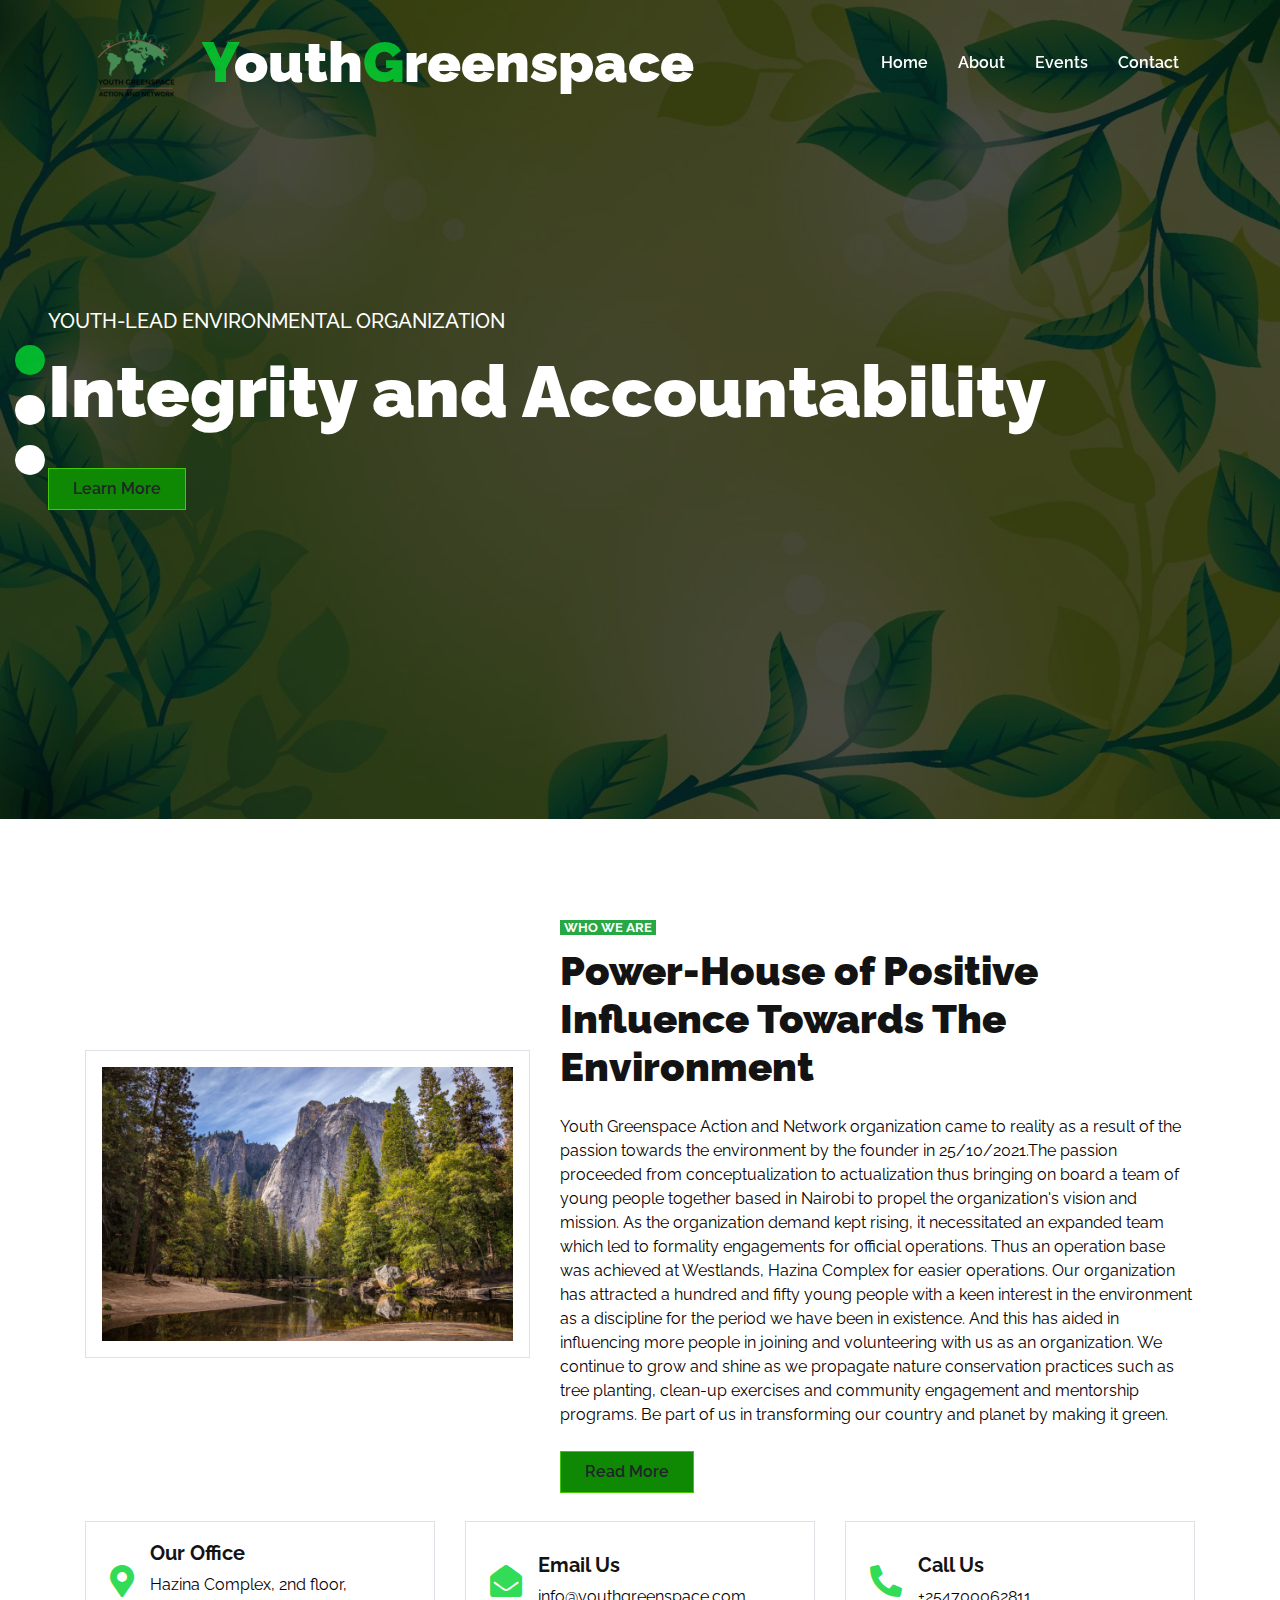
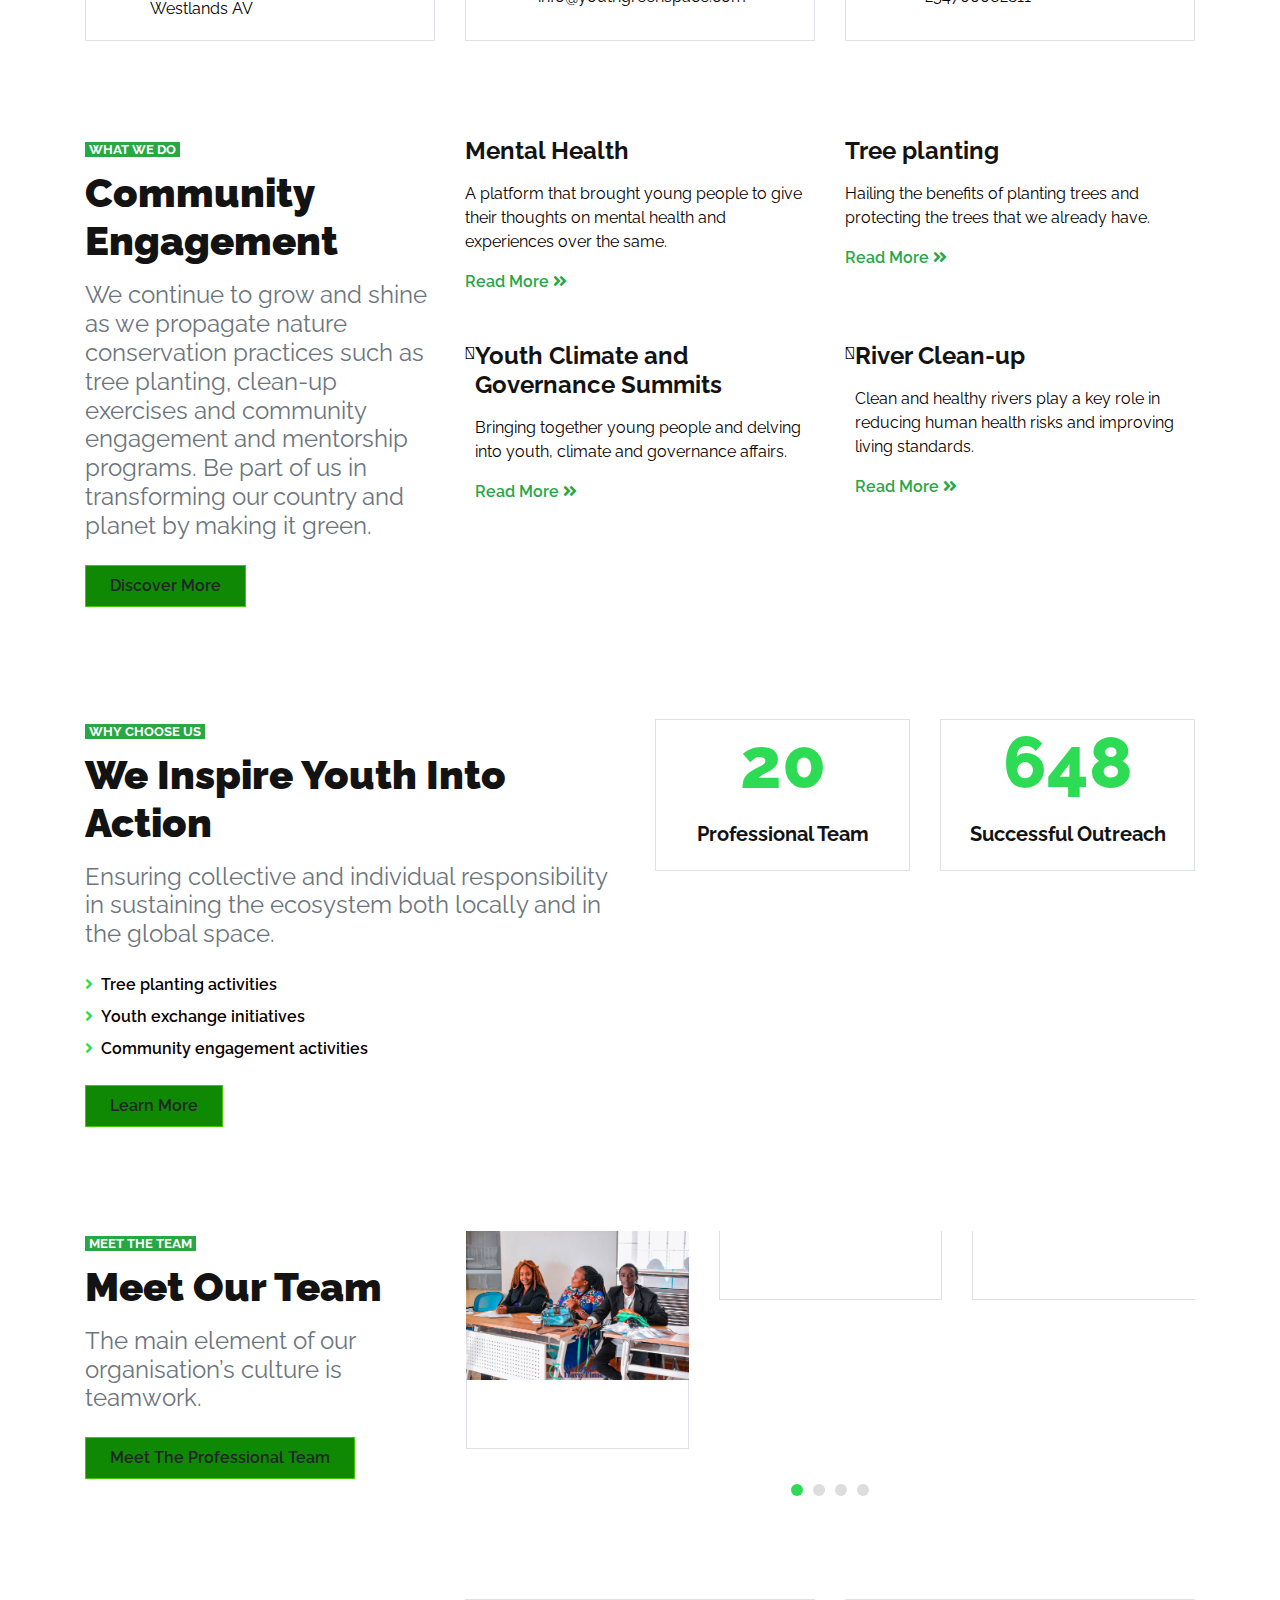
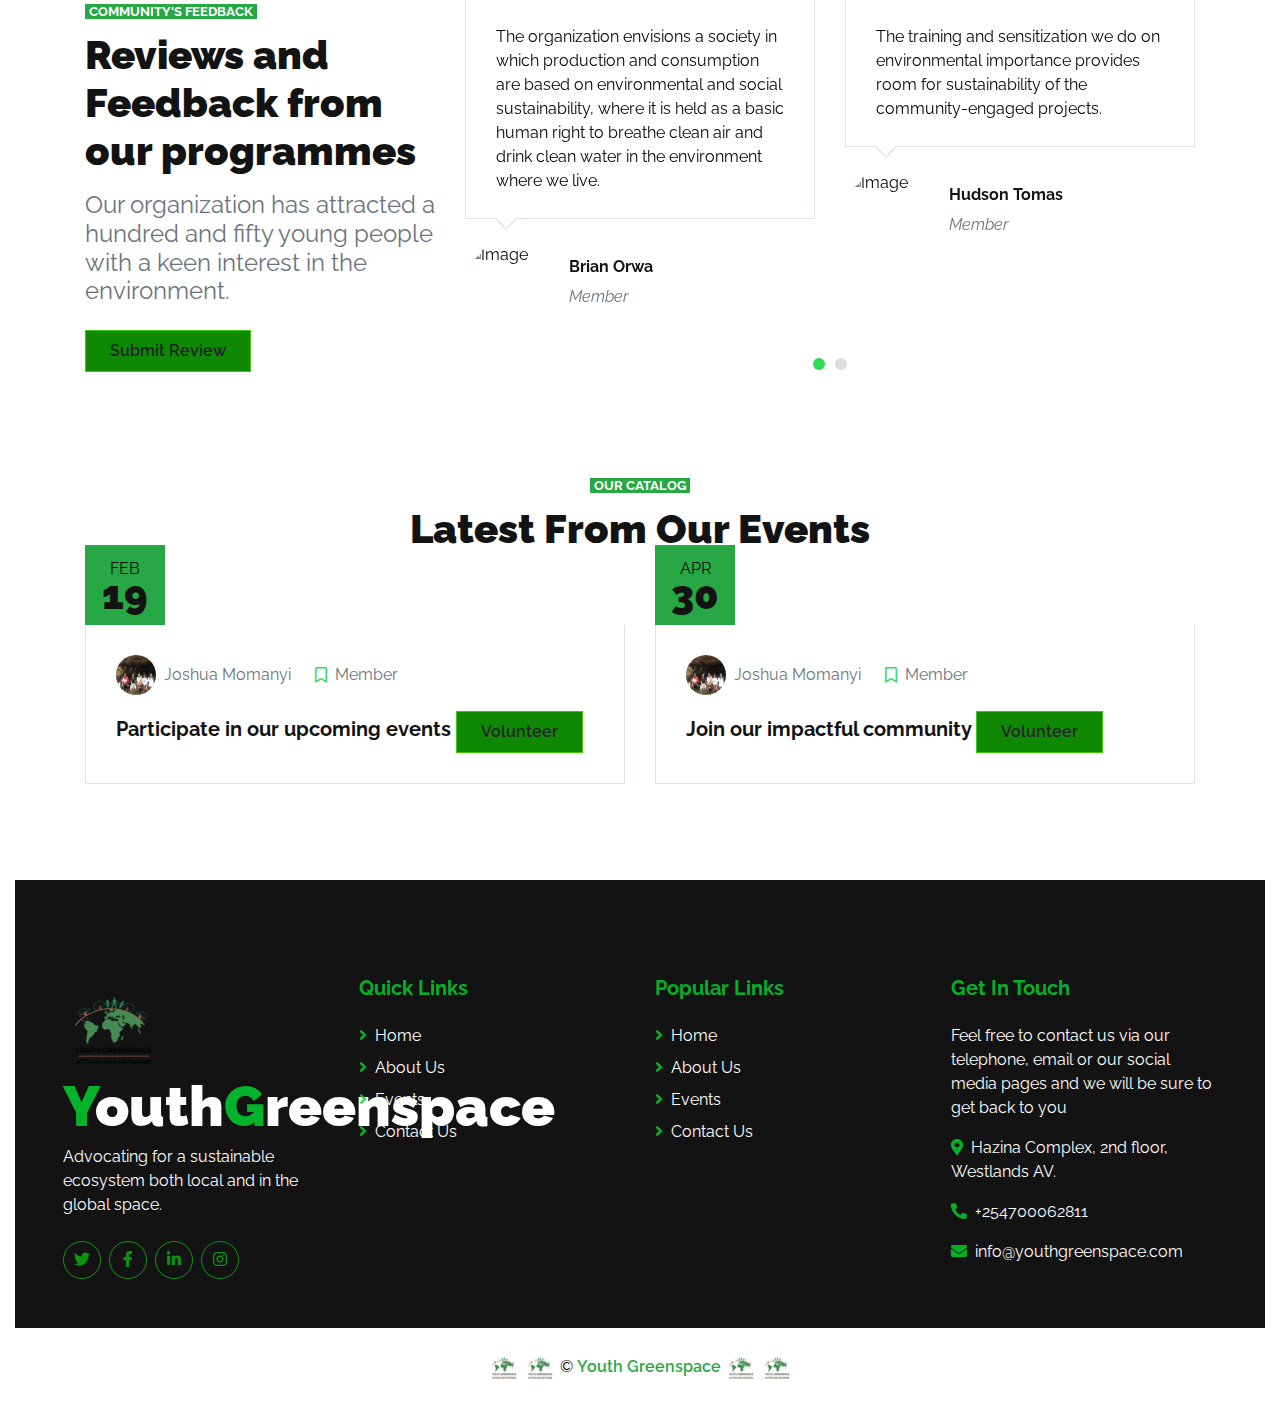
==== index.html @ 3b8a105d "Website files" ====
<!DOCTYPE html>
<html lang="en">

<head>
    <meta charset="utf-8">
    <title>Youth Greenspace</title>
    <meta content="width=device-width, initial-scale=1.0" name="viewport">
    <meta content="Free HTML Templates" name="keywords">
    <meta content="Free HTML Templates" name="description">

    <!-- Favicon -->
    <link rel="icon" type="image/png" href="/favicon-1.png"/>

    <!-- Google Web Fonts -->
    <link rel="preconnect" href="https://fonts.gstatic.com">
    <link href="https://fonts.googleapis.com/css2?family=Raleway:wght@400;500;600;700;800;900&display=swap" rel="stylesheet"> 

    <!-- Font Awesome -->
    <link href="https://cdnjs.cloudflare.com/ajax/libs/font-awesome/5.15.0/css/all.min.css" rel="stylesheet">

    <!-- Libraries Stylesheet -->
    <link href="lib/owlcarousel/assets/owl.carousel.min.css" rel="stylesheet">

    <!-- Customized Bootstrap Stylesheet -->
    <link href="css/style.css" rel="stylesheet">
</head>
<!--Start of Tawk.to Script-->
<script type="text/javascript">
    var Tawk_API=Tawk_API||{}, Tawk_LoadStart=new Date();
    (function(){
    var s1=document.createElement("script"),s0=document.getElementsByTagName("script")[0];
    s1.async=true;
    s1.src='https://embed.tawk.to/62adab88b0d10b6f3e780097/1g5r6c489';
    s1.charset='UTF-8';
    s1.setAttribute('crossorigin','*');
    s0.parentNode.insertBefore(s1,s0);
    })();
    </script>
    <!--End of Tawk.to Script-->
<body>
    <!-- Navbar Start -->
    <div class="container-fluid nav-bar p-0">
        <div class="container-lg p-0">
            <nav class="navbar navbar-expand-lg bg-secondary navbar-dark">
                <a class="navbar-brand" href="/">
                    <img src="img/greenspace-logo.png">
                </a>
                <a href="index.html" class="navbar-brand">
                    <h1 class="m-0 text-white display-4"><span class="text-primary">Y</span>outh<span class="text-primary">G</span>reenspace</h1>
                </a>
                <button type="button" class="navbar-toggler" data-toggle="collapse" data-target="#navbarCollapse">
                    <span class="navbar-toggler-icon"></span>
                </button>
                <div class="collapse navbar-collapse justify-content-between" id="navbarCollapse">
                    <div class="navbar-nav ml-auto py-0">
                        <a href="index.html" class="nav-item nav-link active">Home</a>
                        <a href="about.html" class="nav-item nav-link">About</a>
                        <a href="service.html" class="nav-item nav-link">Events</a>
                        <a href="contact.html" class="nav-item nav-link">Contact</a>
                    </div>
                </div>
            </nav>
        </div>
    </div>
    <!-- Navbar End -->


    <!-- Carousel Start -->
    <div class="container-fluid p-0 mb-5">
        <div id="header-carousel" class="carousel slide carousel-fade" data-ride="carousel">
            <ol class="carousel-indicators">
                <li data-target="#header-carousel" data-slide-to="0" class="active"></li>
                <li data-target="#header-carousel" data-slide-to="1"></li>
                <li data-target="#header-carousel" data-slide-to="2"></li>
            </ol>
            <div class="carousel-inner">
                <div class="carousel-item active">
                    <img class="img-fluid" src="img/carousel-1.jpg" alt="Image">
                    <div class="carousel-caption d-flex align-items-center justify-content-center">
                        <div class="p-5" style="width: 100%; max-width: 1500px;">
                            <h5 class="text-white text-uppercase mb-md-3">Youth-Lead Environmental Organization</h5>
                            <h1 class="display-3 text-white mb-md-4">Integrity and Accountability</h1>
                            <a href="" class="btn btn-primary py-md-2 px-md-4 font-weight-semi-bold mt-2">Learn More</a>
                        </div>
                    </div>
                </div>
                <div class="carousel-item">
                    <img class="img-fluid" src="img/carousel-2.jpg" alt="Image">
                    <div class="carousel-caption d-flex align-items-center justify-content-center">
                        <div class="p-5" style="width: 100%; max-width: 1366px;">
                            <h5 class="text-white text-uppercase mb-md-3">Youth-Lead Environmental Organization</h5>
                            <h1 class="display-3 text-white mb-md-4">Sustainability</h1>
                            <a href="" class="btn btn-primary py-md-2 px-md-4 font-weight-semi-bold mt-2">Learn More</a>
                        </div>
                    </div>
                </div>
                <div class="carousel-item">
                    <img class="img-fluid" src="img/carousel-3.jpg" alt="Image">
                    <div class="carousel-caption d-flex align-items-center justify-content-center">
                        <div class="p-5" style="width: 100%; max-width: 1366px;">
                            <h5 class="text-white text-uppercase mb-md-3">Youth-Lead Environmental Organization</h5>
                            <h1 class="display-3 text-white mb-md-4">Servant Leadership</h1>
                            <a href="" class="btn btn-primary py-md-2 px-md-4 font-weight-semi-bold mt-2">Learn More</a>
                        </div>
                    </div>
                </div>
            </div>
        </div>
    </div>
    <!-- Carousel End -->


    <!-- About Start -->
    <div class="container-fluid py-5">
        <div class="container">
            <div class="row align-items-center pb-1">
                <div class="col-lg-5">
                    <img class="img-thumbnail p-3" src="img/about.jpg" alt="">
                </div>
                <div class="col-lg-7 mt-5 mt-lg-0">
                    <small class="bg-primary text-white text-uppercase font-weight-bold px-1">Who We Are</small>
                    <h1 class="mt-2 mb-4">Power-House of Positive Influence Towards The Environment</h1>
                    <p class="mb-4">Youth Greenspace Action and Network organization came to reality as a result of the passion towards the environment by the founder in 25/10/2021.The passion proceeded from conceptualization to actualization thus bringing on board a team of young people together based in Nairobi to propel the organization's vision and mission. As the organization demand kept rising, it necessitated an expanded team which led to formality engagements for official operations. Thus an operation base was achieved at Westlands, Hazina Complex for easier operations.
                        Our organization has attracted a hundred and fifty young people with a keen interest in the environment as a discipline for the period we have been in existence. And this has aided in influencing more people in joining and volunteering with us as an organization. We continue to grow and shine as we propagate nature conservation practices such as tree planting, clean-up exercises and community engagement and mentorship programs.
                        Be part of us in transforming our country and planet by making it green.
                        </p>
                    <a href="" class="btn btn-primary py-md-2 px-md-4 font-weight-semi-bold">Read More</a>
                </div>
            </div>
            <div class="row mt-4">
                <div class="col-md-4">
                    <div class="d-flex align-items-center border mb-4 mb-lg-0 p-4" style="height: 120px;">
                        <i class="fa fa-2x fa-map-marker-alt text-primary mr-3"></i>
                        <div class="d-flex flex-column">
                            <h5 class="font-weight-bold">Our Office</h5>
                            <p class="m-0">Hazina Complex, 2nd floor, Westlands AV</p>
                        </div>
                    </div>
                </div>
                <div class="col-md-4">
                    <div class="d-flex align-items-center border mb-4 mb-lg-0 p-4" style="height: 120px;">
                        <i class="fa fa-2x fa-envelope-open text-primary mr-3"></i>
                        <div class="d-flex flex-column">
                            <h5 class="font-weight-bold">Email Us</h5>
                            <p class="m-0">info@youthgreenspace.com</p>
                        </div>
                    </div>
                </div>
                <div class="col-md-4">
                    <div class="d-flex align-items-center border mb-4 mb-lg-0 p-4" style="height: 120px;">
                        <i class="fas fa-2x fa-phone-alt text-primary mr-3"></i>
                        <div class="d-flex flex-column">
                            <h5 class="font-weight-bold">Call Us</h5>
                            <p class="m-0">+254700062811</p>
                        </div>
                    </div>
                </div>
            </div>
        </div>
    </div>
    <!-- About End -->


    <!-- Services Start -->
    <div class="container-fluid pt-5 pb-3">
        <div class="container">
            <div class="row">
                <div class="col-lg-4 mb-5">
                    <small class="bg-primary text-white text-uppercase font-weight-bold px-1">What we do</small>
                    <h1 class="mt-2 mb-3">Community Engagement</h1>
                    <h4 class="font-weight-normal text-muted mb-4">We continue to grow and shine as we propagate nature conservation practices such as tree planting, clean-up exercises and community engagement and mentorship programs.
                        Be part of us in transforming our country and planet by making it green.
                        </h4>
                    <a href="" class="btn btn-primary py-md-2 px-md-4 font-weight-semi-bold">Discover More</a>
                </div>
                <div class="col-lg-8">
                    <div class="row">
                        <div class="col-md-6 mb-5">
                            <div class="d-flex">
                                <i class="fa-solid fa-head-side-brain"></i>
                                <div class="d-flex flex-column">
                                    <h4 class="font-weight-bold mb-3">Mental Health </h4>
                                    <p>A platform that brought young people to give their thoughts on mental health and experiences over the same. </p>
                                    <a class="font-weight-semi-bold" href="">Read More <i class="fa fa-angle-double-right"></i></a>
                                </div>
                            </div>
                        </div>
                        <div class="col-md-6 mb-5">
                            <div class="d-flex">
                                <i class="fa-solid fa-trees"></i>
                                <div class="d-flex flex-column">
                                    <h4 class="font-weight-bold mb-3">Tree planting </h4>
                                    <p>Hailing the benefits of planting trees and protecting the trees that we already have. </p>
                                    <a class="font-weight-semi-bold" href="">Read More <i class="fa fa-angle-double-right"></i></a>
                                </div>
                            </div>
                        </div>
                        <div class="col-md-6 mb-5">
                            <div class="d-flex">
                                <i class="fa-solid fa-handshake"></i>
                                <div class="d-flex flex-column">
                                    <h4 class="font-weight-bold mb-3">Youth Climate and Governance Summits</h4>
                                    <p>Bringing together young people and delving into youth, climate and governance affairs.</p>
                                    <a class="font-weight-semi-bold" href="">Read More <i class="fa fa-angle-double-right"></i></a>
                                </div>
                            </div>
                        </div>
                        <div class="col-md-6 mb-5">
                            <div class="d-flex">
                                <i class="fa-solid fa-water"></i>
                                <div class="d-flex flex-column">
                                    <h4 class="font-weight-bold mb-3">River Clean-up </h4>
                                    <p>Clean and healthy rivers play a key role in reducing human health risks and improving living standards.</p>
                                    <a class="font-weight-semi-bold" href="">Read More <i class="fa fa-angle-double-right"></i></a>
                                </div>
                            </div>
                        </div>
                    </div>
                </div>
            </div>
        </div>
    </div>
    <!-- Services End -->


    <!-- Features Start -->
    <div class="container-fluid pt-5 pb-2">
        <div class="container">
            <div class="row">
                <div class="col-lg-6 mb-5">
                    <small class="bg-primary text-white text-uppercase font-weight-bold px-1">Why Choose Us</small>
                    <h1 class="mt-2 mb-3">We Inspire Youth Into Action</h1>
                    <h4 class="font-weight-normal text-muted mb-4">Ensuring collective and individual responsibility in sustaining the ecosystem both locally and in the global space.</h4>
                    <div class="list-inline mb-4">
                        <p class="font-weight-semi-bold mb-2"><i class="fa fa-angle-right text-primary mr-2"></i>Tree planting activities </p>
                        <p class="font-weight-semi-bold mb-2"><i class="fa fa-angle-right text-primary mr-2"></i>Youth exchange initiatives</p>
                        <p class="font-weight-semi-bold mb-2"><i class="fa fa-angle-right text-primary mr-2"></i>Community engagement activities </p>
                    </div>
                    <a href="" class="btn btn-primary py-md-2 px-md-4 font-weight-semi-bold">Learn More</a>
                </div>
                <div class="col-lg-6">
                    <div class="row">
                        <div class="col-sm-6 pb-1">
                            <div class="d-flex flex-column align-items-center border px-4 mb-4">
                                <h2 class="display-3 text-primary mb-3" data-toggle="counter-up">20</h2>
                                <h5 class="font-weight-bold mb-4">Professional Team</h5>
                            </div>
                        </div>
                        <div class="col-sm-6 pb-1">
                            <div class="d-flex flex-column align-items-center border px-4 mb-4">
                                <h2 class="display-3 text-primary mb-3" data-toggle="counter-up">648</h2>
                                <h5 class="font-weight-bold mb-4">Successful Outreach</h5>
                            </div>
                        </div>
                    </div>
                </div>
            </div>
        </div>
    </div>
    <!-- Features End -->


    <!-- Team Start -->
    <div class="container-fluid pt-5">
        <div class="container">
            <div class="row">
                <div class="col-lg-4 mb-5">
                    <small class="bg-primary text-white text-uppercase font-weight-bold px-1">Meet The Team</small>
                    <h1 class="mt-2 mb-3">Meet Our Team</h1>
                    <h4 class="font-weight-normal text-muted mb-4">The main element of our organisation’s culture is teamwork.</h4>
                    <a href="" class="btn btn-primary py-md-2 px-md-4 font-weight-semi-bold">Meet The Professional Team</a>
                </div>
                <div class="col-lg-8 mb-5">
                    <div class="owl-carousel team-carousel">
                        <div class="team-item">
                            <div class="position-relative">
                                <img class="img-fluid w-100" src="img/team-1.jpg" alt="">
                                <div class="team-overlay position-absolute d-flex align-items-center justify-content-center m-3">
                                    <div class="d-flex align-items-center justify-content-start">
                                        <a class="btn btn-outline-secondary rounded-circle text-center mr-2 px-0" style="width: 38px; height: 38px;" href="#"><i class="fab fa-twitter"></i></a>
                                        <a class="btn btn-outline-secondary rounded-circle text-center mr-2 px-0" style="width: 38px; height: 38px;" href="#"><i class="fab fa-facebook-f"></i></a>
                                        <a class="btn btn-outline-secondary rounded-circle text-center px-0" style="width: 38px; height: 38px;" href="#"><i class="fab fa-linkedin-in"></i></a>
                                    </div>
                                </div>
                            </div>
                            <div class="border border-top-0 text-center" style="padding: 30px;">
                                <h5 class="font-weight-bold"></h5>
                                <span></span>
                            </div>
                        </div>
                        <div class="team-item">
                            <div class="position-relative">
                                <img class="img-fluid w-100" src="img/team-2.jpg" alt="">
                                <div class="team-overlay position-absolute d-flex align-items-center justify-content-center m-3">
                                    <div class="d-flex align-items-center justify-content-start">
                                        <a class="btn btn-outline-secondary rounded-circle text-center mr-2 px-0" style="width: 38px; height: 38px;" href="#"><i class="fab fa-twitter"></i></a>
                                        <a class="btn btn-outline-secondary rounded-circle text-center mr-2 px-0" style="width: 38px; height: 38px;" href="#"><i class="fab fa-facebook-f"></i></a>
                                        <a class="btn btn-outline-secondary rounded-circle text-center px-0" style="width: 38px; height: 38px;" href="#"><i class="fab fa-linkedin-in"></i></a>
                                    </div>
                                </div>
                            </div>
                            <div class="border border-top-0 text-center" style="padding: 30px;">
                                <h5 class="font-weight-bold"></h5>
                                <span></span>
                            </div>
                        </div>
                        <div class="team-item">
                            <div class="position-relative">
                                <img class="img-fluid w-100" src="img/team-3.jpg" alt="">
                                <div class="team-overlay position-absolute d-flex align-items-center justify-content-center m-3">
                                    <div class="d-flex align-items-center justify-content-start">
                                        <a class="btn btn-outline-secondary rounded-circle text-center mr-2 px-0" style="width: 38px; height: 38px;" href="#"><i class="fab fa-twitter"></i></a>
                                        <a class="btn btn-outline-secondary rounded-circle text-center mr-2 px-0" style="width: 38px; height: 38px;" href="#"><i class="fab fa-facebook-f"></i></a>
                                        <a class="btn btn-outline-secondary rounded-circle text-center px-0" style="width: 38px; height: 38px;" href="#"><i class="fab fa-linkedin-in"></i></a>
                                    </div>
                                </div>
                            </div>
                            <div class="border border-top-0 text-center" style="padding: 30px;">
                                <h5 class="font-weight-bold"></h5>
                                <span></span>
                            </div>
                        </div>
                        <div class="team-item">
                            <div class="position-relative">
                                <img class="img-fluid w-100" src="img/team-4.jpg" alt="">
                                <div class="team-overlay position-absolute d-flex align-items-center justify-content-center m-3">
                                    <div class="d-flex align-items-center justify-content-start">
                                        <a class="btn btn-outline-secondary rounded-circle text-center mr-2 px-0" style="width: 38px; height: 38px;" href="#"><i class="fab fa-twitter"></i></a>
                                        <a class="btn btn-outline-secondary rounded-circle text-center mr-2 px-0" style="width: 38px; height: 38px;" href="#"><i class="fab fa-facebook-f"></i></a>
                                        <a class="btn btn-outline-secondary rounded-circle text-center px-0" style="width: 38px; height: 38px;" href="#"><i class="fab fa-linkedin-in"></i></a>
                                    </div>
                                </div>
                            </div>
                            <div class="border border-top-0 text-center" style="padding: 30px;">
                                <h5 class="font-weight-bold"></h5>
                                <span></span>
                            </div>
                        </div>
                    </div>
                </div>
            </div>
        </div>
    </div>
    <!-- Team End -->

    <!-- Testimonial Start -->
    <div class="container-fluid pt-5">
        <div class="container">
            <div class="row">
                <div class="col-lg-4 mb-5">
                    <small class="bg-primary text-white text-uppercase font-weight-bold px-1">Community's Feedback</small>
                    <h1 class="mt-2 mb-3">Reviews and Feedback from our programmes</h1>
                    <h4 class="font-weight-normal text-muted mb-4">Our organization has attracted a hundred and fifty young people with a keen interest in the environment.
                    </h4>
                    <a href="" class="btn btn-primary py-md-2 px-md-4 font-weight-semi-bold">Submit Review</a>
                </div>
                <div class="col-lg-8 mb-5">
                    <div class="owl-carousel testimonial-carousel">
                        <div class="testimonial-item">
                            <div class="testimonial-text position-relative border mb-4" style="padding: 25px 30px;">
                                The organization envisions a society in which production and consumption are based on environmental and social sustainability, where it is held as a basic human right to breathe clean air and drink clean water in the environment where we live.
                            </div>
                            <div class="d-flex align-items-center">
                                <img class="img-fluid rounded-circle" src="" style="width: 80px; height: 80px;" alt="Image">
                                <div class="pl-4">
                                    <h6 class="font-weight-bold">Brian Orwa</h6>
                                    <i class="text-muted">Member</i>
                                </div>
                            </div>
                        </div>
                        <div class="testimonial-item">
                            <div class="testimonial-text position-relative border mb-4" style="padding: 25px 30px;">
                               The training and sensitization we do on environmental importance provides room for sustainability of the community-engaged projects.
                            </div>
                            <div class="d-flex align-items-center">
                                <img class="img-fluid rounded-circle" src="" style="width: 80px; height: 80px;" alt="Image">
                                <div class="pl-4">
                                    <h6 class="font-weight-bold">Hudson Tomas</h6>
                                    <i class="text-muted">Member</i>
                                </div>
                            </div>
                        </div>
                        <div class="testimonial-item">
                            <div class="testimonial-text position-relative border mb-4" style="padding: 25px 30px;">
                                The organization promotes the youth to anchor themselves, become a voice of hope in the nation and innovators in their spheres of influence.
                            </div>
                            <div class="d-flex align-items-center">
                                <img class="img-fluid rounded-circle" src="" style="width: 80px; height: 80px;" alt="Image">
                                <div class="pl-4">
                                    <h6 class="font-weight-bold">Gloria Besha</h6>
                                    <i class="text-muted">Member</i>
                                </div>
                            </div>
                        </div>
                        <div class="testimonial-item">
                            <div class="testimonial-text position-relative border mb-4" style="padding: 25px 30px;">
                               We bring together different umbrella bodies championing for  environmental safety.
                            </div>
                            <div class="d-flex align-items-center">
                                <img class="img-fluid rounded-circle" src="" style="width: 80px; height: 80px;" alt="Image">
                                <div class="pl-4">
                                    <h6 class="font-weight-bold">James Musau</h6>
                                    <i class="text-muted">Member</i>
                                </div>
                            </div>
                        </div>
                    </div>
                </div>
            </div>
        </div>
    <!-- Testimonial End -->


    <!-- Blog Start -->
    <div class="container-fluid pt-5">
        <div class="container">
            <div class="text-center">
                <small class="bg-primary text-white text-uppercase font-weight-bold text-center px-1">Our Catalog</small>
                <h1 class="mt-2 mb-5">Latest From Our Events</h1>
            </div>
            <div class="row">
                <div class="col-md-6 mb-5">
                    <div class="position-relative">
                        <img class="img-fluid w-100" src="img/blog-1.jpg" alt="">
                        <div class="position-absolute bg-primary d-flex flex-column align-items-center justify-content-center"
                            style="width: 80px; height: 80px; bottom: 0; left: 0;">
                            <h6 class="text-uppercase mt-2 mb-n2">Feb</h6>
                            <h1 class="m-0">19</h1>
                        </div>
                    </div>
                    <div class="border border-top-0" style="padding: 30px;">
                        <div class="d-flex mb-3">
                            <div class="d-flex align-items-center">
                                <img class="rounded-circle" style="width: 40px; height: 40px;" src="img/user.jpg" alt="">
                                <a class="text-muted ml-2" href="">Joshua Momanyi</a>
                            </div>
                            <div class="d-flex align-items-center ml-4">
                                <i class="far fa-bookmark text-primary"></i>
                                <a class="text-muted ml-2" href="">Member</a>
                            </div>
                        </div>
                        <a class="h5 font-weight-bold" href="">Participate in our upcoming events    </a>
                        <a href="" class="btn btn-primary py-md-2 px-md-4 font-weight-semi-bold">Volunteer</a>
                    </div>
                </div>
                <div class="col-md-6 mb-5">
                    <div class="position-relative">
                        <img class="img-fluid w-100" src="img/blog-2.jpg" alt="">
                        <div class="position-absolute bg-primary d-flex flex-column align-items-center justify-content-center"
                            style="width: 80px; height: 80px; bottom: 0; left: 0;">
                            <h6 class="text-uppercase mt-2 mb-n2">Apr</h6>
                            <h1 class="m-0">30</h1>
                        </div>
                    </div>
                    <div class="border border-top-0" style="padding: 30px;">
                        <div class="d-flex mb-3">
                            <div class="d-flex align-items-center">
                                <img class="rounded-circle" style="width: 40px; height: 40px;" src="img/user.jpg" alt="">
                                <a class="text-muted ml-2" href="">Joshua Momanyi</a>
                            </div>
                            <div class="d-flex align-items-center ml-4">
                                <i class="far fa-bookmark text-primary"></i>
                                <a class="text-muted ml-2" href="">Member</a>
                            </div>
                        </div>
                        <a class="h5 font-weight-bold" href="">Join our impactful community     </a>
                        <a href="" class="btn btn-primary py-md-2 px-md-4 font-weight-semi-bold">Volunteer</a>
                    </div>
                </div>
            </div>
        </div>
    </div>
    <!-- Blog End -->


    <!-- Footer Start -->
    <div class="container-fluid bg-secondary text-white mt-5 pt-5 px-sm-3 px-md-5">
        <div class="row pt-5">
            <div class="col-lg-3 col-md-6 mb-5">
                <a href="index.html" class="navbar-brand">
                    <img class="mb-30" src="img/greenspace-logo.png">
                    <h1 class="m-0 mt-n2 text-white display-4"><span class="text-primary">Y</span>outh<span class="text-primary">G</span>reenspace</h1>
                </a>
                <p>Advocating for a sustainable ecosystem both local and in the global space.</p>
                <div class="d-flex justify-content-start mt-4">
                    <a class="btn btn-outline-primary rounded-circle text-center mr-2 px-0" style="width: 38px; height: 38px;" href="#"><i class="fab fa-twitter"></i></a>
                    <a class="btn btn-outline-primary rounded-circle text-center mr-2 px-0" style="width: 38px; height: 38px;" href="#"><i class="fab fa-facebook-f"></i></a>
                    <a class="btn btn-outline-primary rounded-circle text-center mr-2 px-0" style="width: 38px; height: 38px;" href="#"><i class="fab fa-linkedin-in"></i></a>
                    <a class="btn btn-outline-primary rounded-circle text-center mr-2 px-0" style="width: 38px; height: 38px;" href="#"><i class="fab fa-instagram"></i></a>
                </div>
            </div>
            <div class="col-lg-3 col-md-6 mb-5">
                <h5 class="font-weight-bold text-primary mb-4">Quick Links</h5>
                <div class="d-flex flex-column justify-content-start">
                    <a class="text-white mb-2" href="#"><i class="fa fa-angle-right text-primary mr-2"></i>Home</a>
                    <a class="text-white mb-2" href="#"><i class="fa fa-angle-right text-primary mr-2"></i>About Us</a>
                    <a class="text-white mb-2" href="#"><i class="fa fa-angle-right text-primary mr-2"></i>Events</a>
                    <a class="text-white" href="#"><i class="fa fa-angle-right text-primary mr-2"></i>Contact Us</a>
                </div>
            </div>
            <div class="col-lg-3 col-md-6 mb-5">
                <h5 class="font-weight-bold text-primary mb-4">Popular Links</h5>
                <div class="d-flex flex-column justify-content-start">
                    <a class="text-white mb-2" href="#"><i class="fa fa-angle-right text-primary mr-2"></i>Home</a>
                    <a class="text-white mb-2" href="#"><i class="fa fa-angle-right text-primary mr-2"></i>About Us</a>
                    <a class="text-white mb-2" href="#"><i class="fa fa-angle-right text-primary mr-2"></i>Events</a>
                    <a class="text-white" href="#"><i class="fa fa-angle-right text-primary mr-2"></i>Contact Us</a>
                </div>
            </div>
            <div class="col-lg-3 col-md-6 mb-5">
                <h5 class="font-weight-bold text-primary mb-4">Get In Touch</h5>
                <p>Feel free to contact us via our telephone, email or our social media pages and we will be sure to get back to you</p>
                <p><i class="fa fa-map-marker-alt text-primary mr-2"></i>Hazina Complex, 2nd floor, Westlands AV.</p>
                <p><i class="fa fa-phone-alt text-primary mr-2"></i>+254700062811</p>
                <p><i class="fa fa-envelope text-primary mr-2"></i>info@youthgreenspace.com</p>
            </div>
        </div>
    </div>
    <div class="container-fluid py-4 px-sm-3 px-md-5">
        <p class="m-0 text-center">
            <img class="mb-30" src="img/favicon-1.png">
            <img class="mb-30" src="img/favicon-1.png">
            &copy; <a class="font-weight-semi-bold" href="#">Youth Greenspace</a>
            <img class="mb-30" src="img/favicon-1.png">
            <img class="mb-30" src="img/favicon-1.png">
        </p>
    </div>
    <!-- Footer End -->


    <!-- Back to Top -->
    <a href="#" class="btn btn-lg btn-primary back-to-top"><i class="fa fa-angle-up"></i></a>


    <!-- JavaScript Libraries -->
    <script src="https://code.jquery.com/jquery-3.4.1.min.js"></script>
    <script src="https://stackpath.bootstrapcdn.com/bootstrap/4.4.1/js/bootstrap.bundle.min.js"></script>
    <script src="lib/easing/easing.min.js"></script>
    <script src="lib/waypoints/waypoints.min.js"></script>
    <script src="lib/counterup/counterup.min.js"></script>
    <script src="lib/owlcarousel/owl.carousel.min.js"></script>

    <!-- Contact Javascript File -->
    <script src="mail/jqBootstrapValidation.min.js"></script>
    <script src="mail/contact.js"></script>

    <!-- Template Javascript -->
    <script src="js/main.js"></script>
</body>

</html>
---- css/style.css ----
/******* Bootstrap Theming ********/
/*!
 * Bootstrap v4.5.3 (https://getbootstrap.com/)
 * Copyright 2011-2020 The Bootstrap Authors
 * Copyright 2011-2020 Twitter, Inc.
 * Licensed under MIT (https://github.com/twbs/bootstrap/blob/main/LICENSE)
 */
:root {
  --blue: #007bff;
  --indigo: #6610f2;
  --purple: #6f42c1;
  --pink: #e83e8c;
  --red: #dc3545;
  --orange: #fd7e14;
  --yellow: #ffc107;
  --lightorange: #FDAC53;
  --teal: #20c997;
  --cyan: #17a2b8;
  --white: #fff;
  --gray: #6c757d;
  --gray-dark: #343a40;
  --primary: #28a745;
  --secondary: #131313;
  --success: #28a745;
  --info: #17a2b8;
  --warning: #ffc107;
  --danger: #dc3545;
  --light: #f8f9fa;
  --dark: #343a40;
  --breakpoint-xs: 0;
  --breakpoint-sm: 576px;
  --breakpoint-md: 768px;
  --breakpoint-lg: 992px;
  --breakpoint-xl: 1200px;
  --font-family-sans-serif: "Raleway", sans-serif;
  --font-family-monospace: SFMono-Regular, Menlo, Monaco, Consolas, "Liberation Mono", "Courier New", monospace;
}

*,
*::before,
*::after {
  box-sizing: border-box;
}

html {
  font-family: sans-serif;
  line-height: 1.15;
  -webkit-text-size-adjust: 100%;
  -webkit-tap-highlight-color: rgba(0, 0, 0, 0);
}

article, aside, figcaption, figure, footer, header, hgroup, main, nav, section {
  display: block;
}

body {
  margin: 0;
  font-family: "Raleway", sans-serif;
  font-size: 1rem;
  font-weight: 400;
  line-height: 1.5;
  color: #080000;
  text-align: left;
  background-color: #fff;
}

[tabindex="-1"]:focus:not(:focus-visible) {
  outline: 0 !important;
}

hr {
  box-sizing: content-box;
  height: 0;
  overflow: visible;
}

h1, h2, h3, h4, h5, h6 {
  margin-top: 0;
  margin-bottom: 0.5rem;
}

p {
  margin-top: 0;
  margin-bottom: 1rem;
}

abbr[title],
abbr[data-original-title] {
  text-decoration: underline;
  text-decoration: underline dotted;
  cursor: help;
  border-bottom: 0;
  text-decoration-skip-ink: none;
}

address {
  margin-bottom: 1rem;
  font-style: normal;
  line-height: inherit;
}

ol,
ul,
dl {
  margin-top: 0;
  margin-bottom: 1rem;
}

ol ol,
ul ul,
ol ul,
ul ol {
  margin-bottom: 0;
}

dt {
  font-weight: 700;
}

dd {
  margin-bottom: .5rem;
  margin-left: 0;
}

blockquote {
  margin: 0 0 1rem;
}

b,
strong {
  font-weight: bolder;
}

small {
  font-size: 80%;
}

sub,
sup {
  position: relative;
  font-size: 75%;
  line-height: 0;
  vertical-align: baseline;
}

sub {
  bottom: -.25em;
}

sup {
  top: -.5em;
}

a {
  color: #28a745;
  text-decoration: none;
  background-color: transparent;
}

a:hover {
  color: #043b0671;
  text-decoration: underline;
}

a:not([href]):not([class]) {
  color: inherit;
  text-decoration: none;
}

a:not([href]):not([class]):hover {
  color: inherit;
  text-decoration: none;
}

pre,
code,
kbd,
samp {
  font-family: SFMono-Regular, Menlo, Monaco, Consolas, "Liberation Mono", "Courier New", monospace;
  font-size: 1em;
}

pre {
  margin-top: 0;
  margin-bottom: 1rem;
  overflow: auto;
  -ms-overflow-style: scrollbar;
}

figure {
  margin: 0 0 1rem;
}

img {
  vertical-align: middle;
  border-style: none;
}

svg {
  overflow: hidden;
  vertical-align: middle;
}

table {
  border-collapse: collapse;
}

caption {
  padding-top: 0.75rem;
  padding-bottom: 0.75rem;
  color: #ebf6ff;
  text-align: left;
  caption-side: bottom;
}

th {
  text-align: inherit;
  text-align: -webkit-match-parent;
}

label {
  display: inline-block;
  margin-bottom: 0.5rem;
}

button {
  border-radius: 0;
}

button:focus {
  outline: 1px dotted;
  outline: 5px auto -webkit-focus-ring-color;
}

input,
button,
select,
optgroup,
textarea {
  margin: 0;
  font-family: inherit;
  font-size: inherit;
  line-height: inherit;
}

button,
input {
  overflow: visible;
}

button,
select {
  text-transform: none;
}

[role="button"] {
  cursor: pointer;
}

select {
  word-wrap: normal;
}

button,
[type="button"],
[type="reset"],
[type="submit"] {
  -webkit-appearance: button;
}

button:not(:disabled),
[type="button"]:not(:disabled),
[type="reset"]:not(:disabled),
[type="submit"]:not(:disabled) {
  cursor: pointer;
}

button::-moz-focus-inner,
[type="button"]::-moz-focus-inner,
[type="reset"]::-moz-focus-inner,
[type="submit"]::-moz-focus-inner {
  padding: 0;
  border-style: none;
}

input[type="radio"],
input[type="checkbox"] {
  box-sizing: border-box;
  padding: 0;
}

textarea {
  overflow: auto;
  resize: vertical;
}

fieldset {
  min-width: 0;
  padding: 0;
  margin: 0;
  border: 0;
}

legend {
  display: block;
  width: 100%;
  max-width: 100%;
  padding: 0;
  margin-bottom: .5rem;
  font-size: 1.5rem;
  line-height: inherit;
  color: inherit;
  white-space: normal;
}

@media (max-width: 1200px) {
  legend {
    font-size: calc(1.275rem + 0.3vw) ;
  }
}

progress {
  vertical-align: baseline;
}

[type="number"]::-webkit-inner-spin-button,
[type="number"]::-webkit-outer-spin-button {
  height: auto;
}

[type="search"] {
  outline-offset: -2px;
  -webkit-appearance: none;
}

[type="search"]::-webkit-search-decoration {
  -webkit-appearance: none;
}

::-webkit-file-upload-button {
  font: inherit;
  -webkit-appearance: button;
}

output {
  display: inline-block;
}

summary {
  display: list-item;
  cursor: pointer;
}

template {
  display: none;
}

[hidden] {
  display: none !important;
}

h1, h2, h3, h4, h5, h6,
.h1, .h2, .h3, .h4, .h5, .h6 {
  margin-bottom: 0.5rem;
  font-weight: 500;
  line-height: 1.2;
  color: #131313;
}

h1, .h1 {
  font-size: 2.5rem;
}

@media (max-width: 1200px) {
  h1, .h1 {
    font-size: calc(1.375rem + 1.5vw) ;
  }
}

h2, .h2 {
  font-size: 2rem;
}

@media (max-width: 1200px) {
  h2, .h2 {
    font-size: calc(1.325rem + 0.9vw) ;
  }
}

h3, .h3 {
  font-size: 1.75rem;
}

@media (max-width: 1200px) {
  h3, .h3 {
    font-size: calc(1.3rem + 0.6vw) ;
  }
}

h4, .h4 {
  font-size: 1.5rem;
}

@media (max-width: 1200px) {
  h4, .h4 {
    font-size: calc(1.275rem + 0.3vw) ;
  }
}

h5, .h5 {
  font-size: 1.25rem;
}

h6, .h6 {
  font-size: 1rem;
}

.lead {
  font-size: 1.25rem;
  font-weight: 300;
}

.display-1 {
  font-size: 6rem;
  font-weight: 300;
  line-height: 1.2;
}

@media (max-width: 1200px) {
  .display-1 {
    font-size: calc(1.725rem + 5.7vw) ;
  }
}

.display-2 {
  font-size: 5.5rem;
  font-weight: 300;
  line-height: 1.2;
}

@media (max-width: 1200px) {
  .display-2 {
    font-size: calc(1.675rem + 5.1vw) ;
  }
}

.display-3 {
  font-size: 4.5rem;
  font-weight: 300;
  line-height: 1.2;
}

@media (max-width: 1200px) {
  .display-3 {
    font-size: calc(1.575rem + 3.9vw) ;
  }
}

.display-4 {
  font-size: 3.5rem;
  font-weight: 300;
  line-height: 1.2;
}

@media (max-width: 1200px) {
  .display-4 {
    font-size: calc(1.475rem + 2.7vw) ;
  }
}

hr {
  margin-top: 1rem;
  margin-bottom: 1rem;
  border: 0;
  border-top: 1px solid rgba(0, 0, 0, 0.1);
}

small,
.small {
  font-size: 80%;
  font-weight: 400;
}

mark,
.mark {
  padding: 0.2em;
  background-color: #fcf8e3;
}

.list-unstyled {
  padding-left: 0;
  list-style: none;
}

.list-inline {
  padding-left: 0;
  list-style: none;
}

.list-inline-item {
  display: inline-block;
}

.list-inline-item:not(:last-child) {
  margin-right: 0.5rem;
}

.initialism {
  font-size: 90%;
  text-transform: uppercase;
}

.blockquote {
  margin-bottom: 1rem;
  font-size: 1.25rem;
}

.blockquote-footer {
  display: block;
  font-size: 80%;
  color: #6c757d;
}

.blockquote-footer::before {
  content: "\2014\00A0";
}

.img-fluid {
  max-width: 100%;
  height: auto;
}

.img-thumbnail {
  padding: 0.25rem;
  background-color: #fff;
  border: 1px solid #dee2e6;
  max-width: 100%;
  height: auto;
}

.figure {
  display: inline-block;
}

.figure-img {
  margin-bottom: 0.5rem;
  line-height: 1;
}

.figure-caption {
  font-size: 90%;
  color: #6c757d;
}

code {
  font-size: 87.5%;
  color: #e83e8c;
  word-wrap: break-word;
}

a > code {
  color: inherit;
}

kbd {
  padding: 0.2rem 0.4rem;
  font-size: 87.5%;
  color: #fff;
  background-color: #212529;
}

kbd kbd {
  padding: 0;
  font-size: 100%;
  font-weight: 700;
}

pre {
  display: block;
  font-size: 87.5%;
  color: #212529;
}

pre code {
  font-size: inherit;
  color: inherit;
  word-break: normal;
}

.pre-scrollable {
  max-height: 340px;
  overflow-y: scroll;
}

.container,
.container-fluid,
.container-sm,
.container-md,
.container-lg,
.container-xl {
  width: 100%;
  padding-right: 15px;
  padding-left: 15px;
  margin-right: auto;
  margin-left: auto;
}

@media (min-width: 576px) {
  .container, .container-sm {
    max-width: 540px;
  }
}

@media (min-width: 768px) {
  .container, .container-sm, .container-md {
    max-width: 720px;
  }
}

@media (min-width: 992px) {
  .container, .container-sm, .container-md, .container-lg {
    max-width: 960px;
  }
}

@media (min-width: 1200px) {
  .container, .container-sm, .container-md, .container-lg, .container-xl {
    max-width: 1140px;
  }
}

.row {
  display: flex;
  flex-wrap: wrap;
  margin-right: -15px;
  margin-left: -15px;
}

.no-gutters {
  margin-right: 0;
  margin-left: 0;
}

.no-gutters > .col,
.no-gutters > [class*="col-"] {
  padding-right: 0;
  padding-left: 0;
}

.col-1, .col-2, .col-3, .col-4, .col-5, .col-6, .col-7, .col-8, .col-9, .col-10, .col-11, .col-12, .col,
.col-auto, .col-sm-1, .col-sm-2, .col-sm-3, .col-sm-4, .col-sm-5, .col-sm-6, .col-sm-7, .col-sm-8, .col-sm-9, .col-sm-10, .col-sm-11, .col-sm-12, .col-sm,
.col-sm-auto, .col-md-1, .col-md-2, .col-md-3, .col-md-4, .col-md-5, .col-md-6, .col-md-7, .col-md-8, .col-md-9, .col-md-10, .col-md-11, .col-md-12, .col-md,
.col-md-auto, .col-lg-1, .col-lg-2, .col-lg-3, .col-lg-4, .col-lg-5, .col-lg-6, .col-lg-7, .col-lg-8, .col-lg-9, .col-lg-10, .col-lg-11, .col-lg-12, .col-lg,
.col-lg-auto, .col-xl-1, .col-xl-2, .col-xl-3, .col-xl-4, .col-xl-5, .col-xl-6, .col-xl-7, .col-xl-8, .col-xl-9, .col-xl-10, .col-xl-11, .col-xl-12, .col-xl,
.col-xl-auto {
  position: relative;
  width: 100%;
  padding-right: 15px;
  padding-left: 15px;
}

.col {
  flex-basis: 0;
  flex-grow: 1;
  max-width: 100%;
}

.row-cols-1 > * {
  flex: 0 0 100%;
  max-width: 100%;
}

.row-cols-2 > * {
  flex: 0 0 50%;
  max-width: 50%;
}

.row-cols-3 > * {
  flex: 0 0 33.33333%;
  max-width: 33.33333%;
}

.row-cols-4 > * {
  flex: 0 0 25%;
  max-width: 25%;
}

.row-cols-5 > * {
  flex: 0 0 20%;
  max-width: 20%;
}

.row-cols-6 > * {
  flex: 0 0 16.66667%;
  max-width: 16.66667%;
}

.col-auto {
  flex: 0 0 auto;
  width: auto;
  max-width: 100%;
}

.col-1 {
  flex: 0 0 8.33333%;
  max-width: 8.33333%;
}

.col-2 {
  flex: 0 0 16.66667%;
  max-width: 16.66667%;
}

.col-3 {
  flex: 0 0 25%;
  max-width: 25%;
}

.col-4 {
  flex: 0 0 33.33333%;
  max-width: 33.33333%;
}

.col-5 {
  flex: 0 0 41.66667%;
  max-width: 41.66667%;
}

.col-6 {
  flex: 0 0 50%;
  max-width: 50%;
}

.col-7 {
  flex: 0 0 58.33333%;
  max-width: 58.33333%;
}

.col-8 {
  flex: 0 0 66.66667%;
  max-width: 66.66667%;
}

.col-9 {
  flex: 0 0 75%;
  max-width: 75%;
}

.col-10 {
  flex: 0 0 83.33333%;
  max-width: 83.33333%;
}

.col-11 {
  flex: 0 0 91.66667%;
  max-width: 91.66667%;
}

.col-12 {
  flex: 0 0 100%;
  max-width: 100%;
}

.order-first {
  order: -1;
}

.order-last {
  order: 13;
}

.order-0 {
  order: 0;
}

.order-1 {
  order: 1;
}

.order-2 {
  order: 2;
}

.order-3 {
  order: 3;
}

.order-4 {
  order: 4;
}

.order-5 {
  order: 5;
}

.order-6 {
  order: 6;
}

.order-7 {
  order: 7;
}

.order-8 {
  order: 8;
}

.order-9 {
  order: 9;
}

.order-10 {
  order: 10;
}

.order-11 {
  order: 11;
}

.order-12 {
  order: 12;
}

.offset-1 {
  margin-left: 8.33333%;
}

.offset-2 {
  margin-left: 16.66667%;
}

.offset-3 {
  margin-left: 25%;
}

.offset-4 {
  margin-left: 33.33333%;
}

.offset-5 {
  margin-left: 41.66667%;
}

.offset-6 {
  margin-left: 50%;
}

.offset-7 {
  margin-left: 58.33333%;
}

.offset-8 {
  margin-left: 66.66667%;
}

.offset-9 {
  margin-left: 75%;
}

.offset-10 {
  margin-left: 83.33333%;
}

.offset-11 {
  margin-left: 91.66667%;
}

@media (min-width: 576px) {
  .col-sm {
    flex-basis: 0;
    flex-grow: 1;
    max-width: 100%;
  }
  .row-cols-sm-1 > * {
    flex: 0 0 100%;
    max-width: 100%;
  }
  .row-cols-sm-2 > * {
    flex: 0 0 50%;
    max-width: 50%;
  }
  .row-cols-sm-3 > * {
    flex: 0 0 33.33333%;
    max-width: 33.33333%;
  }
  .row-cols-sm-4 > * {
    flex: 0 0 25%;
    max-width: 25%;
  }
  .row-cols-sm-5 > * {
    flex: 0 0 20%;
    max-width: 20%;
  }
  .row-cols-sm-6 > * {
    flex: 0 0 16.66667%;
    max-width: 16.66667%;
  }
  .col-sm-auto {
    flex: 0 0 auto;
    width: auto;
    max-width: 100%;
  }
  .col-sm-1 {
    flex: 0 0 8.33333%;
    max-width: 8.33333%;
  }
  .col-sm-2 {
    flex: 0 0 16.66667%;
    max-width: 16.66667%;
  }
  .col-sm-3 {
    flex: 0 0 25%;
    max-width: 25%;
  }
  .col-sm-4 {
    flex: 0 0 33.33333%;
    max-width: 33.33333%;
  }
  .col-sm-5 {
    flex: 0 0 41.66667%;
    max-width: 41.66667%;
  }
  .col-sm-6 {
    flex: 0 0 50%;
    max-width: 50%;
  }
  .col-sm-7 {
    flex: 0 0 58.33333%;
    max-width: 58.33333%;
  }
  .col-sm-8 {
    flex: 0 0 66.66667%;
    max-width: 66.66667%;
  }
  .col-sm-9 {
    flex: 0 0 75%;
    max-width: 75%;
  }
  .col-sm-10 {
    flex: 0 0 83.33333%;
    max-width: 83.33333%;
  }
  .col-sm-11 {
    flex: 0 0 91.66667%;
    max-width: 91.66667%;
  }
  .col-sm-12 {
    flex: 0 0 100%;
    max-width: 100%;
  }
  .order-sm-first {
    order: -1;
  }
  .order-sm-last {
    order: 13;
  }
  .order-sm-0 {
    order: 0;
  }
  .order-sm-1 {
    order: 1;
  }
  .order-sm-2 {
    order: 2;
  }
  .order-sm-3 {
    order: 3;
  }
  .order-sm-4 {
    order: 4;
  }
  .order-sm-5 {
    order: 5;
  }
  .order-sm-6 {
    order: 6;
  }
  .order-sm-7 {
    order: 7;
  }
  .order-sm-8 {
    order: 8;
  }
  .order-sm-9 {
    order: 9;
  }
  .order-sm-10 {
    order: 10;
  }
  .order-sm-11 {
    order: 11;
  }
  .order-sm-12 {
    order: 12;
  }
  .offset-sm-0 {
    margin-left: 0;
  }
  .offset-sm-1 {
    margin-left: 8.33333%;
  }
  .offset-sm-2 {
    margin-left: 16.66667%;
  }
  .offset-sm-3 {
    margin-left: 25%;
  }
  .offset-sm-4 {
    margin-left: 33.33333%;
  }
  .offset-sm-5 {
    margin-left: 41.66667%;
  }
  .offset-sm-6 {
    margin-left: 50%;
  }
  .offset-sm-7 {
    margin-left: 58.33333%;
  }
  .offset-sm-8 {
    margin-left: 66.66667%;
  }
  .offset-sm-9 {
    margin-left: 75%;
  }
  .offset-sm-10 {
    margin-left: 83.33333%;
  }
  .offset-sm-11 {
    margin-left: 91.66667%;
  }
}

@media (min-width: 768px) {
  .col-md {
    flex-basis: 0;
    flex-grow: 1;
    max-width: 100%;
  }
  .row-cols-md-1 > * {
    flex: 0 0 100%;
    max-width: 100%;
  }
  .row-cols-md-2 > * {
    flex: 0 0 50%;
    max-width: 50%;
  }
  .row-cols-md-3 > * {
    flex: 0 0 33.33333%;
    max-width: 33.33333%;
  }
  .row-cols-md-4 > * {
    flex: 0 0 25%;
    max-width: 25%;
  }
  .row-cols-md-5 > * {
    flex: 0 0 20%;
    max-width: 20%;
  }
  .row-cols-md-6 > * {
    flex: 0 0 16.66667%;
    max-width: 16.66667%;
  }
  .col-md-auto {
    flex: 0 0 auto;
    width: auto;
    max-width: 100%;
  }
  .col-md-1 {
    flex: 0 0 8.33333%;
    max-width: 8.33333%;
  }
  .col-md-2 {
    flex: 0 0 16.66667%;
    max-width: 16.66667%;
  }
  .col-md-3 {
    flex: 0 0 25%;
    max-width: 25%;
  }
  .col-md-4 {
    flex: 0 0 33.33333%;
    max-width: 33.33333%;
  }
  .col-md-5 {
    flex: 0 0 41.66667%;
    max-width: 41.66667%;
  }
  .col-md-6 {
    flex: 0 0 50%;
    max-width: 50%;
  }
  .col-md-7 {
    flex: 0 0 58.33333%;
    max-width: 58.33333%;
  }
  .col-md-8 {
    flex: 0 0 66.66667%;
    max-width: 66.66667%;
  }
  .col-md-9 {
    flex: 0 0 75%;
    max-width: 75%;
  }
  .col-md-10 {
    flex: 0 0 83.33333%;
    max-width: 83.33333%;
  }
  .col-md-11 {
    flex: 0 0 91.66667%;
    max-width: 91.66667%;
  }
  .col-md-12 {
    flex: 0 0 100%;
    max-width: 100%;
  }
  .order-md-first {
    order: -1;
  }
  .order-md-last {
    order: 13;
  }
  .order-md-0 {
    order: 0;
  }
  .order-md-1 {
    order: 1;
  }
  .order-md-2 {
    order: 2;
  }
  .order-md-3 {
    order: 3;
  }
  .order-md-4 {
    order: 4;
  }
  .order-md-5 {
    order: 5;
  }
  .order-md-6 {
    order: 6;
  }
  .order-md-7 {
    order: 7;
  }
  .order-md-8 {
    order: 8;
  }
  .order-md-9 {
    order: 9;
  }
  .order-md-10 {
    order: 10;
  }
  .order-md-11 {
    order: 11;
  }
  .order-md-12 {
    order: 12;
  }
  .offset-md-0 {
    margin-left: 0;
  }
  .offset-md-1 {
    margin-left: 8.33333%;
  }
  .offset-md-2 {
    margin-left: 16.66667%;
  }
  .offset-md-3 {
    margin-left: 25%;
  }
  .offset-md-4 {
    margin-left: 33.33333%;
  }
  .offset-md-5 {
    margin-left: 41.66667%;
  }
  .offset-md-6 {
    margin-left: 50%;
  }
  .offset-md-7 {
    margin-left: 58.33333%;
  }
  .offset-md-8 {
    margin-left: 66.66667%;
  }
  .offset-md-9 {
    margin-left: 75%;
  }
  .offset-md-10 {
    margin-left: 83.33333%;
  }
  .offset-md-11 {
    margin-left: 91.66667%;
  }
}

@media (min-width: 992px) {
  .col-lg {
    flex-basis: 0;
    flex-grow: 1;
    max-width: 100%;
  }
  .row-cols-lg-1 > * {
    flex: 0 0 100%;
    max-width: 100%;
  }
  .row-cols-lg-2 > * {
    flex: 0 0 50%;
    max-width: 50%;
  }
  .row-cols-lg-3 > * {
    flex: 0 0 33.33333%;
    max-width: 33.33333%;
  }
  .row-cols-lg-4 > * {
    flex: 0 0 25%;
    max-width: 25%;
  }
  .row-cols-lg-5 > * {
    flex: 0 0 20%;
    max-width: 20%;
  }
  .row-cols-lg-6 > * {
    flex: 0 0 16.66667%;
    max-width: 16.66667%;
  }
  .col-lg-auto {
    flex: 0 0 auto;
    width: auto;
    max-width: 100%;
  }
  .col-lg-1 {
    flex: 0 0 8.33333%;
    max-width: 8.33333%;
  }
  .col-lg-2 {
    flex: 0 0 16.66667%;
    max-width: 16.66667%;
  }
  .col-lg-3 {
    flex: 0 0 25%;
    max-width: 25%;
  }
  .col-lg-4 {
    flex: 0 0 33.33333%;
    max-width: 33.33333%;
  }
  .col-lg-5 {
    flex: 0 0 41.66667%;
    max-width: 41.66667%;
  }
  .col-lg-6 {
    flex: 0 0 50%;
    max-width: 50%;
  }
  .col-lg-7 {
    flex: 0 0 58.33333%;
    max-width: 58.33333%;
  }
  .col-lg-8 {
    flex: 0 0 66.66667%;
    max-width: 66.66667%;
  }
  .col-lg-9 {
    flex: 0 0 75%;
    max-width: 75%;
  }
  .col-lg-10 {
    flex: 0 0 83.33333%;
    max-width: 83.33333%;
  }
  .col-lg-11 {
    flex: 0 0 91.66667%;
    max-width: 91.66667%;
  }
  .col-lg-12 {
    flex: 0 0 100%;
    max-width: 100%;
  }
  .order-lg-first {
    order: -1;
  }
  .order-lg-last {
    order: 13;
  }
  .order-lg-0 {
    order: 0;
  }
  .order-lg-1 {
    order: 1;
  }
  .order-lg-2 {
    order: 2;
  }
  .order-lg-3 {
    order: 3;
  }
  .order-lg-4 {
    order: 4;
  }
  .order-lg-5 {
    order: 5;
  }
  .order-lg-6 {
    order: 6;
  }
  .order-lg-7 {
    order: 7;
  }
  .order-lg-8 {
    order: 8;
  }
  .order-lg-9 {
    order: 9;
  }
  .order-lg-10 {
    order: 10;
  }
  .order-lg-11 {
    order: 11;
  }
  .order-lg-12 {
    order: 12;
  }
  .offset-lg-0 {
    margin-left: 0;
  }
  .offset-lg-1 {
    margin-left: 8.33333%;
  }
  .offset-lg-2 {
    margin-left: 16.66667%;
  }
  .offset-lg-3 {
    margin-left: 25%;
  }
  .offset-lg-4 {
    margin-left: 33.33333%;
  }
  .offset-lg-5 {
    margin-left: 41.66667%;
  }
  .offset-lg-6 {
    margin-left: 50%;
  }
  .offset-lg-7 {
    margin-left: 58.33333%;
  }
  .offset-lg-8 {
    margin-left: 66.66667%;
  }
  .offset-lg-9 {
    margin-left: 75%;
  }
  .offset-lg-10 {
    margin-left: 83.33333%;
  }
  .offset-lg-11 {
    margin-left: 91.66667%;
  }
}

@media (min-width: 1200px) {
  .col-xl {
    flex-basis: 0;
    flex-grow: 1;
    max-width: 100%;
  }
  .row-cols-xl-1 > * {
    flex: 0 0 100%;
    max-width: 100%;
  }
  .row-cols-xl-2 > * {
    flex: 0 0 50%;
    max-width: 50%;
  }
  .row-cols-xl-3 > * {
    flex: 0 0 33.33333%;
    max-width: 33.33333%;
  }
  .row-cols-xl-4 > * {
    flex: 0 0 25%;
    max-width: 25%;
  }
  .row-cols-xl-5 > * {
    flex: 0 0 20%;
    max-width: 20%;
  }
  .row-cols-xl-6 > * {
    flex: 0 0 16.66667%;
    max-width: 16.66667%;
  }
  .col-xl-auto {
    flex: 0 0 auto;
    width: auto;
    max-width: 100%;
  }
  .col-xl-1 {
    flex: 0 0 8.33333%;
    max-width: 8.33333%;
  }
  .col-xl-2 {
    flex: 0 0 16.66667%;
    max-width: 16.66667%;
  }
  .col-xl-3 {
    flex: 0 0 25%;
    max-width: 25%;
  }
  .col-xl-4 {
    flex: 0 0 33.33333%;
    max-width: 33.33333%;
  }
  .col-xl-5 {
    flex: 0 0 41.66667%;
    max-width: 41.66667%;
  }
  .col-xl-6 {
    flex: 0 0 50%;
    max-width: 50%;
  }
  .col-xl-7 {
    flex: 0 0 58.33333%;
    max-width: 58.33333%;
  }
  .col-xl-8 {
    flex: 0 0 66.66667%;
    max-width: 66.66667%;
  }
  .col-xl-9 {
    flex: 0 0 75%;
    max-width: 75%;
  }
  .col-xl-10 {
    flex: 0 0 83.33333%;
    max-width: 83.33333%;
  }
  .col-xl-11 {
    flex: 0 0 91.66667%;
    max-width: 91.66667%;
  }
  .col-xl-12 {
    flex: 0 0 100%;
    max-width: 100%;
  }
  .order-xl-first {
    order: -1;
  }
  .order-xl-last {
    order: 13;
  }
  .order-xl-0 {
    order: 0;
  }
  .order-xl-1 {
    order: 1;
  }
  .order-xl-2 {
    order: 2;
  }
  .order-xl-3 {
    order: 3;
  }
  .order-xl-4 {
    order: 4;
  }
  .order-xl-5 {
    order: 5;
  }
  .order-xl-6 {
    order: 6;
  }
  .order-xl-7 {
    order: 7;
  }
  .order-xl-8 {
    order: 8;
  }
  .order-xl-9 {
    order: 9;
  }
  .order-xl-10 {
    order: 10;
  }
  .order-xl-11 {
    order: 11;
  }
  .order-xl-12 {
    order: 12;
  }
  .offset-xl-0 {
    margin-left: 0;
  }
  .offset-xl-1 {
    margin-left: 8.33333%;
  }
  .offset-xl-2 {
    margin-left: 16.66667%;
  }
  .offset-xl-3 {
    margin-left: 25%;
  }
  .offset-xl-4 {
    margin-left: 33.33333%;
  }
  .offset-xl-5 {
    margin-left: 41.66667%;
  }
  .offset-xl-6 {
    margin-left: 50%;
  }
  .offset-xl-7 {
    margin-left: 58.33333%;
  }
  .offset-xl-8 {
    margin-left: 66.66667%;
  }
  .offset-xl-9 {
    margin-left: 75%;
  }
  .offset-xl-10 {
    margin-left: 83.33333%;
  }
  .offset-xl-11 {
    margin-left: 91.66667%;
  }
}

.table {
  width: 100%;
  margin-bottom: 1rem;
  color: #4A4A4A;
}

.table th,
.table td {
  padding: 0.75rem;
  vertical-align: top;
  border-top: 1px solid #dee2e6;
}

.table thead th {
  vertical-align: bottom;
  border-bottom: 2px solid #dee2e6;
}

.table tbody + tbody {
  border-top: 2px solid #dee2e6;
}

.table-sm th,
.table-sm td {
  padding: 0.3rem;
}

.table-bordered {
  border: 1px solid #dee2e6;
}

.table-bordered th,
.table-bordered td {
  border: 1px solid #dee2e6;
}

.table-bordered thead th,
.table-bordered thead td {
  border-bottom-width: 2px;
}

.table-borderless th,
.table-borderless td,
.table-borderless thead th,
.table-borderless tbody + tbody {
  border: 0;
}

.table-striped tbody tr:nth-of-type(odd) {
  background-color: rgba(0, 0, 0, 0.05);
}

.table-hover tbody tr:hover {
  color: #4A4A4A;
  background-color: rgba(0, 0, 0, 0.075);
}

.table-primary,
.table-primary > th,
.table-primary > td {
  background-color: #fee8cf;
}

.table-primary th,
.table-primary td,
.table-primary thead th,
.table-primary tbody + tbody {
  border-color: #fed4a6;
}

.table-hover .table-primary:hover {
  background-color: #fddcb6;
}

.table-hover .table-primary:hover > td,
.table-hover .table-primary:hover > th {
  background-color: #fddcb6;
}

.table-secondary,
.table-secondary > th,
.table-secondary > td {
  background-color: #bdbdbd;
}

.table-secondary th,
.table-secondary td,
.table-secondary thead th,
.table-secondary tbody + tbody {
  border-color: #848484;
}

.table-hover .table-secondary:hover {
  background-color: #b0b0b0;
}

.table-hover .table-secondary:hover > td,
.table-hover .table-secondary:hover > th {
  background-color: #b0b0b0;
}

.table-success,
.table-success > th,
.table-success > td {
  background-color: #c3e6cb;
}

.table-success th,
.table-success td,
.table-success thead th,
.table-success tbody + tbody {
  border-color: #8fd19e;
}

.table-hover .table-success:hover {
  background-color: #b1dfbb;
}

.table-hover .table-success:hover > td,
.table-hover .table-success:hover > th {
  background-color: #b1dfbb;
}

.table-info,
.table-info > th,
.table-info > td {
  background-color: #bee5eb;
}

.table-info th,
.table-info td,
.table-info thead th,
.table-info tbody + tbody {
  border-color: #86cfda;
}

.table-hover .table-info:hover {
  background-color: #abdde5;
}

.table-hover .table-info:hover > td,
.table-hover .table-info:hover > th {
  background-color: #abdde5;
}

.table-warning,
.table-warning > th,
.table-warning > td {
  background-color: #ffeeba;
}

.table-warning th,
.table-warning td,
.table-warning thead th,
.table-warning tbody + tbody {
  border-color: #adff7e;
}

.table-hover .table-warning:hover {
  background-color: #cbffa1;
}

.table-hover .table-warning:hover > td,
.table-hover .table-warning:hover > th {
  background-color: #b1ffa1;
}

.table-danger,
.table-danger > th,
.table-danger > td {
  background-color: #f5c6cb;
}

.table-danger th,
.table-danger td,
.table-danger thead th,
.table-danger tbody + tbody {
  border-color: #ed969e;
}

.table-hover .table-danger:hover {
  background-color: #f1b0b7;
}

.table-hover .table-danger:hover > td,
.table-hover .table-danger:hover > th {
  background-color: #f1b0b7;
}

.table-light,
.table-light > th,
.table-light > td {
  background-color: #fdfdfe;
}

.table-light th,
.table-light td,
.table-light thead th,
.table-light tbody + tbody {
  border-color: #fbfcfc;
}

.table-hover .table-light:hover {
  background-color: #ececf6;
}

.table-hover .table-light:hover > td,
.table-hover .table-light:hover > th {
  background-color: #ececf6;
}

.table-dark,
.table-dark > th,
.table-dark > td {
  background-color: #c6c8ca;
}

.table-dark th,
.table-dark td,
.table-dark thead th,
.table-dark tbody + tbody {
  border-color: #95999c;
}

.table-hover .table-dark:hover {
  background-color: #b9bbbe;
}

.table-hover .table-dark:hover > td,
.table-hover .table-dark:hover > th {
  background-color: #b9bbbe;
}

.table-active,
.table-active > th,
.table-active > td {
  background-color: rgba(0, 0, 0, 0.075);
}

.table-hover .table-active:hover {
  background-color: rgba(0, 0, 0, 0.075);
}

.table-hover .table-active:hover > td,
.table-hover .table-active:hover > th {
  background-color: rgba(0, 0, 0, 0.075);
}

.table .thead-dark th {
  color: #fff;
  background-color: #343a40;
  border-color: #454d55;
}

.table .thead-light th {
  color: #495057;
  background-color: #e9ecef;
  border-color: #dee2e6;
}

.table-dark {
  color: #fff;
  background-color: #343a40;
}

.table-dark th,
.table-dark td,
.table-dark thead th {
  border-color: #454d55;
}

.table-dark.table-bordered {
  border: 0;
}

.table-dark.table-striped tbody tr:nth-of-type(odd) {
  background-color: rgba(255, 255, 255, 0.05);
}

.table-dark.table-hover tbody tr:hover {
  color: #fff;
  background-color: rgba(255, 255, 255, 0.075);
}

@media (max-width: 575.98px) {
  .table-responsive-sm {
    display: block;
    width: 100%;
    overflow-x: auto;
    -webkit-overflow-scrolling: touch;
  }
  .table-responsive-sm > .table-bordered {
    border: 0;
  }
}

@media (max-width: 767.98px) {
  .table-responsive-md {
    display: block;
    width: 100%;
    overflow-x: auto;
    -webkit-overflow-scrolling: touch;
  }
  .table-responsive-md > .table-bordered {
    border: 0;
  }
}

@media (max-width: 991.98px) {
  .table-responsive-lg {
    display: block;
    width: 100%;
    overflow-x: auto;
    -webkit-overflow-scrolling: touch;
  }
  .table-responsive-lg > .table-bordered {
    border: 0;
  }
}

@media (max-width: 1199.98px) {
  .table-responsive-xl {
    display: block;
    width: 100%;
    overflow-x: auto;
    -webkit-overflow-scrolling: touch;
  }
  .table-responsive-xl > .table-bordered {
    border: 0;
  }
}

.table-responsive {
  display: block;
  width: 100%;
  overflow-x: auto;
  -webkit-overflow-scrolling: touch;
}

.table-responsive > .table-bordered {
  border: 0;
}

.form-control {
  display: block;
  width: 100%;
  height: calc(1.5em + 0.75rem + 2px);
  padding: 0.375rem 0.75rem;
  font-size: 1rem;
  font-weight: 400;
  line-height: 1.5;
  color: #495057;
  background-color: #fff;
  background-clip: padding-box;
  border: 1px solid #ced4da;
  border-radius: 0;
  transition: border-color 0.15s ease-in-out, box-shadow 0.15s ease-in-out;
}

@media (prefers-reduced-motion: reduce) {
  .form-control {
    transition: none;
  }
}

.form-control::-ms-expand {
  background-color: transparent;
  border: 0;
}

.form-control:-moz-focusring {
  color: transparent;
  text-shadow: 0 0 0 #495057;
}

.form-control:focus {
  color: #495057;
  background-color: #fff;
  border-color: #fee9d1;
  outline: 0;
  box-shadow: 0 0 0 0.2rem rgba(253, 172, 83, 0.25);
}

.form-control::placeholder {
  color: #6c757d;
  opacity: 1;
}

.form-control:disabled, .form-control[readonly] {
  background-color: #e9ecef;
  opacity: 1;
}

input[type="date"].form-control,
input[type="time"].form-control,
input[type="datetime-local"].form-control,
input[type="month"].form-control {
  appearance: none;
}

select.form-control:focus::-ms-value {
  color: #495057;
  background-color: #fff;
}

.form-control-file,
.form-control-range {
  display: block;
  width: 100%;
}

.col-form-label {
  padding-top: calc(0.375rem + 1px);
  padding-bottom: calc(0.375rem + 1px);
  margin-bottom: 0;
  font-size: inherit;
  line-height: 1.5;
}

.col-form-label-lg {
  padding-top: calc(0.5rem + 1px);
  padding-bottom: calc(0.5rem + 1px);
  font-size: 1.25rem;
  line-height: 1.5;
}

.col-form-label-sm {
  padding-top: calc(0.25rem + 1px);
  padding-bottom: calc(0.25rem + 1px);
  font-size: 0.875rem;
  line-height: 1.5;
}

.form-control-plaintext {
  display: block;
  width: 100%;
  padding: 0.375rem 0;
  margin-bottom: 0;
  font-size: 1rem;
  line-height: 1.5;
  color: #4A4A4A;
  background-color: transparent;
  border: solid transparent;
  border-width: 1px 0;
}

.form-control-plaintext.form-control-sm, .form-control-plaintext.form-control-lg {
  padding-right: 0;
  padding-left: 0;
}

.form-control-sm {
  height: calc(1.5em + 0.5rem + 2px);
  padding: 0.25rem 0.5rem;
  font-size: 0.875rem;
  line-height: 1.5;
}

.form-control-lg {
  height: calc(1.5em + 1rem + 2px);
  padding: 0.5rem 1rem;
  font-size: 1.25rem;
  line-height: 1.5;
}

select.form-control[size], select.form-control[multiple] {
  height: auto;
}

textarea.form-control {
  height: auto;
}

.form-group {
  margin-bottom: 1rem;
}

.form-text {
  display: block;
  margin-top: 0.25rem;
}

.form-row {
  display: flex;
  flex-wrap: wrap;
  margin-right: -5px;
  margin-left: -5px;
}

.form-row > .col,
.form-row > [class*="col-"] {
  padding-right: 5px;
  padding-left: 5px;
}

.form-check {
  position: relative;
  display: block;
  padding-left: 1.25rem;
}

.form-check-input {
  position: absolute;
  margin-top: 0.3rem;
  margin-left: -1.25rem;
}

.form-check-input[disabled] ~ .form-check-label,
.form-check-input:disabled ~ .form-check-label {
  color: #6c757d;
}

.form-check-label {
  margin-bottom: 0;
}

.form-check-inline {
  display: inline-flex;
  align-items: center;
  padding-left: 0;
  margin-right: 0.75rem;
}

.form-check-inline .form-check-input {
  position: static;
  margin-top: 0;
  margin-right: 0.3125rem;
  margin-left: 0;
}

.valid-feedback {
  display: none;
  width: 100%;
  margin-top: 0.25rem;
  font-size: 80%;
  color: #28a745;
}

.valid-tooltip {
  position: absolute;
  top: 100%;
  left: 0;
  z-index: 5;
  display: none;
  max-width: 100%;
  padding: 0.25rem 0.5rem;
  margin-top: .1rem;
  font-size: 0.875rem;
  line-height: 1.5;
  color: #fff;
  background-color: rgba(40, 167, 69, 0.9);
}

.was-validated :valid ~ .valid-feedback,
.was-validated :valid ~ .valid-tooltip,
.is-valid ~ .valid-feedback,
.is-valid ~ .valid-tooltip {
  display: block;
}

.was-validated .form-control:valid, .form-control.is-valid {
  border-color: #28a745;
  padding-right: calc(1.5em + 0.75rem);
  background-image: url("data:image/svg+xml,%3csvg xmlns='http://www.w3.org/2000/svg' width='8' height='8' viewBox='0 0 8 8'%3e%3cpath fill='%2328a745' d='M2.3 6.73L.6 4.53c-.4-1.04.46-1.4 1.1-.8l1.1 1.4 3.4-3.8c.6-.63 1.6-.27 1.2.7l-4 4.6c-.43.5-.8.4-1.1.1z'/%3e%3c/svg%3e");
  background-repeat: no-repeat;
  background-position: right calc(0.375em + 0.1875rem) center;
  background-size: calc(0.75em + 0.375rem) calc(0.75em + 0.375rem);
}

.was-validated .form-control:valid:focus, .form-control.is-valid:focus {
  border-color: #28a745;
  box-shadow: 0 0 0 0.2rem rgba(40, 167, 69, 0.25);
}

.was-validated textarea.form-control:valid, textarea.form-control.is-valid {
  padding-right: calc(1.5em + 0.75rem);
  background-position: top calc(0.375em + 0.1875rem) right calc(0.375em + 0.1875rem);
}

.was-validated .custom-select:valid, .custom-select.is-valid {
  border-color: #28a745;
  padding-right: calc(0.75em + 2.3125rem);
  background: url("data:image/svg+xml,%3csvg xmlns='http://www.w3.org/2000/svg' width='4' height='5' viewBox='0 0 4 5'%3e%3cpath fill='%23343a40' d='M2 0L0 2h4zm0 5L0 3h4z'/%3e%3c/svg%3e") no-repeat right 0.75rem center/8px 10px, url("data:image/svg+xml,%3csvg xmlns='http://www.w3.org/2000/svg' width='8' height='8' viewBox='0 0 8 8'%3e%3cpath fill='%2328a745' d='M2.3 6.73L.6 4.53c-.4-1.04.46-1.4 1.1-.8l1.1 1.4 3.4-3.8c.6-.63 1.6-.27 1.2.7l-4 4.6c-.43.5-.8.4-1.1.1z'/%3e%3c/svg%3e") #fff no-repeat center right 1.75rem/calc(0.75em + 0.375rem) calc(0.75em + 0.375rem);
}

.was-validated .custom-select:valid:focus, .custom-select.is-valid:focus {
  border-color: #28a745;
  box-shadow: 0 0 0 0.2rem rgba(40, 167, 69, 0.25);
}

.was-validated .form-check-input:valid ~ .form-check-label, .form-check-input.is-valid ~ .form-check-label {
  color: #28a745;
}

.was-validated .form-check-input:valid ~ .valid-feedback,
.was-validated .form-check-input:valid ~ .valid-tooltip, .form-check-input.is-valid ~ .valid-feedback,
.form-check-input.is-valid ~ .valid-tooltip {
  display: block;
}

.was-validated .custom-control-input:valid ~ .custom-control-label, .custom-control-input.is-valid ~ .custom-control-label {
  color: #28a745;
}

.was-validated .custom-control-input:valid ~ .custom-control-label::before, .custom-control-input.is-valid ~ .custom-control-label::before {
  border-color: #28a745;
}

.was-validated .custom-control-input:valid:checked ~ .custom-control-label::before, .custom-control-input.is-valid:checked ~ .custom-control-label::before {
  border-color: #34ce57;
  background-color: #34ce57;
}

.was-validated .custom-control-input:valid:focus ~ .custom-control-label::before, .custom-control-input.is-valid:focus ~ .custom-control-label::before {
  box-shadow: 0 0 0 0.2rem rgba(40, 167, 69, 0.25);
}

.was-validated .custom-control-input:valid:focus:not(:checked) ~ .custom-control-label::before, .custom-control-input.is-valid:focus:not(:checked) ~ .custom-control-label::before {
  border-color: #28a745;
}

.was-validated .custom-file-input:valid ~ .custom-file-label, .custom-file-input.is-valid ~ .custom-file-label {
  border-color: #28a745;
}

.was-validated .custom-file-input:valid:focus ~ .custom-file-label, .custom-file-input.is-valid:focus ~ .custom-file-label {
  border-color: #28a745;
  box-shadow: 0 0 0 0.2rem rgba(40, 167, 69, 0.25);
}

.invalid-feedback {
  display: none;
  width: 100%;
  margin-top: 0.25rem;
  font-size: 80%;
  color: #dc3545;
}

.invalid-tooltip {
  position: absolute;
  top: 100%;
  left: 0;
  z-index: 5;
  display: none;
  max-width: 100%;
  padding: 0.25rem 0.5rem;
  margin-top: .1rem;
  font-size: 0.875rem;
  line-height: 1.5;
  color: #fff;
  background-color: rgba(220, 53, 69, 0.9);
}

.was-validated :invalid ~ .invalid-feedback,
.was-validated :invalid ~ .invalid-tooltip,
.is-invalid ~ .invalid-feedback,
.is-invalid ~ .invalid-tooltip {
  display: block;
}

.was-validated .form-control:invalid, .form-control.is-invalid {
  border-color: #dc3545;
  padding-right: calc(1.5em + 0.75rem);
  background-image: url("data:image/svg+xml,%3csvg xmlns='http://www.w3.org/2000/svg' width='12' height='12' fill='none' stroke='%23dc3545' viewBox='0 0 12 12'%3e%3ccircle cx='6' cy='6' r='4.5'/%3e%3cpath stroke-linejoin='round' d='M5.8 3.6h.4L6 6.5z'/%3e%3ccircle cx='6' cy='8.2' r='.6' fill='%23dc3545' stroke='none'/%3e%3c/svg%3e");
  background-repeat: no-repeat;
  background-position: right calc(0.375em + 0.1875rem) center;
  background-size: calc(0.75em + 0.375rem) calc(0.75em + 0.375rem);
}

.was-validated .form-control:invalid:focus, .form-control.is-invalid:focus {
  border-color: #dc3545;
  box-shadow: 0 0 0 0.2rem rgba(220, 53, 69, 0.25);
}

.was-validated textarea.form-control:invalid, textarea.form-control.is-invalid {
  padding-right: calc(1.5em + 0.75rem);
  background-position: top calc(0.375em + 0.1875rem) right calc(0.375em + 0.1875rem);
}

.was-validated .custom-select:invalid, .custom-select.is-invalid {
  border-color: #dc3545;
  padding-right: calc(0.75em + 2.3125rem);
  background: url("data:image/svg+xml,%3csvg xmlns='http://www.w3.org/2000/svg' width='4' height='5' viewBox='0 0 4 5'%3e%3cpath fill='%23343a40' d='M2 0L0 2h4zm0 5L0 3h4z'/%3e%3c/svg%3e") no-repeat right 0.75rem center/8px 10px, url("data:image/svg+xml,%3csvg xmlns='http://www.w3.org/2000/svg' width='12' height='12' fill='none' stroke='%23dc3545' viewBox='0 0 12 12'%3e%3ccircle cx='6' cy='6' r='4.5'/%3e%3cpath stroke-linejoin='round' d='M5.8 3.6h.4L6 6.5z'/%3e%3ccircle cx='6' cy='8.2' r='.6' fill='%23dc3545' stroke='none'/%3e%3c/svg%3e") #fff no-repeat center right 1.75rem/calc(0.75em + 0.375rem) calc(0.75em + 0.375rem);
}

.was-validated .custom-select:invalid:focus, .custom-select.is-invalid:focus {
  border-color: #dc3545;
  box-shadow: 0 0 0 0.2rem rgba(220, 53, 69, 0.25);
}

.was-validated .form-check-input:invalid ~ .form-check-label, .form-check-input.is-invalid ~ .form-check-label {
  color: #dc3545;
}

.was-validated .form-check-input:invalid ~ .invalid-feedback,
.was-validated .form-check-input:invalid ~ .invalid-tooltip, .form-check-input.is-invalid ~ .invalid-feedback,
.form-check-input.is-invalid ~ .invalid-tooltip {
  display: block;
}

.was-validated .custom-control-input:invalid ~ .custom-control-label, .custom-control-input.is-invalid ~ .custom-control-label {
  color: #dc3545;
}

.was-validated .custom-control-input:invalid ~ .custom-control-label::before, .custom-control-input.is-invalid ~ .custom-control-label::before {
  border-color: #dc3545;
}

.was-validated .custom-control-input:invalid:checked ~ .custom-control-label::before, .custom-control-input.is-invalid:checked ~ .custom-control-label::before {
  border-color: #e4606d;
  background-color: #e4606d;
}

.was-validated .custom-control-input:invalid:focus ~ .custom-control-label::before, .custom-control-input.is-invalid:focus ~ .custom-control-label::before {
  box-shadow: 0 0 0 0.2rem rgba(220, 53, 69, 0.25);
}

.was-validated .custom-control-input:invalid:focus:not(:checked) ~ .custom-control-label::before, .custom-control-input.is-invalid:focus:not(:checked) ~ .custom-control-label::before {
  border-color: #dc3545;
}

.was-validated .custom-file-input:invalid ~ .custom-file-label, .custom-file-input.is-invalid ~ .custom-file-label {
  border-color: #dc3545;
}

.was-validated .custom-file-input:invalid:focus ~ .custom-file-label, .custom-file-input.is-invalid:focus ~ .custom-file-label {
  border-color: #dc3545;
  box-shadow: 0 0 0 0.2rem rgba(220, 53, 69, 0.25);
}

.form-inline {
  display: flex;
  flex-flow: row wrap;
  align-items: center;
}

.form-inline .form-check {
  width: 100%;
}

@media (min-width: 576px) {
  .form-inline label {
    display: flex;
    align-items: center;
    justify-content: center;
    margin-bottom: 0;
  }
  .form-inline .form-group {
    display: flex;
    flex: 0 0 auto;
    flex-flow: row wrap;
    align-items: center;
    margin-bottom: 0;
  }
  .form-inline .form-control {
    display: inline-block;
    width: auto;
    vertical-align: middle;
  }
  .form-inline .form-control-plaintext {
    display: inline-block;
  }
  .form-inline .input-group,
  .form-inline .custom-select {
    width: auto;
  }
  .form-inline .form-check {
    display: flex;
    align-items: center;
    justify-content: center;
    width: auto;
    padding-left: 0;
  }
  .form-inline .form-check-input {
    position: relative;
    flex-shrink: 0;
    margin-top: 0;
    margin-right: 0.25rem;
    margin-left: 0;
  }
  .form-inline .custom-control {
    align-items: center;
    justify-content: center;
  }
  .form-inline .custom-control-label {
    margin-bottom: 0;
  }
}

.btn {
  display: inline-block;
  font-weight: 400;
  color: #4A4A4A;
  text-align: center;
  vertical-align: middle;
  user-select: none;
  background-color: transparent;
  border: 1px solid transparent;
  padding: 0.375rem 0.75rem;
  font-size: 1rem;
  line-height: 1.5;
  border-radius: 0;
  transition: color 0.15s ease-in-out, background-color 0.15s ease-in-out, border-color 0.15s ease-in-out, box-shadow 0.15s ease-in-out;
}

@media (prefers-reduced-motion: reduce) {
  .btn {
    transition: none;
  }
}

.btn:hover {
  color: #4A4A4A;
  text-decoration: none;
}

.btn:focus, .btn.focus {
  outline: 0;
  box-shadow: 0 0 0 0.2rem rgba(253, 172, 83, 0.25);
}

.btn.disabled, .btn:disabled {
  opacity: 0.65;
}

.btn:not(:disabled):not(.disabled) {
  cursor: pointer;
}

a.btn.disabled,
fieldset:disabled a.btn {
  pointer-events: none;
}

.btn-primary {
  color: #212529;
  background-color: #0f8804;
  border-color: #42c903;
}

.btn-primary:hover {
  color: #212529;
  background-color: #0f8804;
  border-color: #42c903;
}

.btn-primary:focus, .btn-primary.focus {
  color: #212529;
  background-color: #0f8804;
  border-color: #42c903;
  box-shadow: 0 0 0 0.2rem rgba(220, 152, 77, 0.5);
}

.btn-primary.disabled, .btn-primary:disabled {
  color: #212529;
  background-color: #0f8804;
  border-color: #0f8804;
}

.btn-primary:not(:disabled):not(.disabled):active, .btn-primary:not(:disabled):not(.disabled).active,
.show > .btn-primary.dropdown-toggle {
  color: #212529;
  background-color: #0f8804;
  border-color: #0f8804;
}

.btn-primary:not(:disabled):not(.disabled):active:focus, .btn-primary:not(:disabled):not(.disabled).active:focus,
.show > .btn-primary.dropdown-toggle:focus {
  box-shadow: 0 0 0 0.2rem rgba(220, 152, 77, 0.5);
}

.btn-secondary {
  color: #fff;
  background-color: #131313;
  border-color: #131313;
}

.btn-secondary:hover {
  color: #fff;
  background-color: black;
  border-color: black;
}

.btn-secondary:focus, .btn-secondary.focus {
  color: #fff;
  background-color: black;
  border-color: black;
  box-shadow: 0 0 0 0.2rem rgba(54, 54, 54, 0.5);
}

.btn-secondary.disabled, .btn-secondary:disabled {
  color: #fff;
  background-color: #131313;
  border-color: #131313;
}

.btn-secondary:not(:disabled):not(.disabled):active, .btn-secondary:not(:disabled):not(.disabled).active,
.show > .btn-secondary.dropdown-toggle {
  color: #fff;
  background-color: black;
  border-color: black;
}

.btn-secondary:not(:disabled):not(.disabled):active:focus, .btn-secondary:not(:disabled):not(.disabled).active:focus,
.show > .btn-secondary.dropdown-toggle:focus {
  box-shadow: 0 0 0 0.2rem rgba(54, 54, 54, 0.5);
}

.btn-success {
  color: #fff;
  background-color: #28a745;
  border-color: #28a745;
}

.btn-success:hover {
  color: #fff;
  background-color: #218838;
  border-color: #1e7e34;
}

.btn-success:focus, .btn-success.focus {
  color: #fff;
  background-color: #218838;
  border-color: #1e7e34;
  box-shadow: 0 0 0 0.2rem rgba(72, 180, 97, 0.5);
}

.btn-success.disabled, .btn-success:disabled {
  color: #fff;
  background-color: #28a745;
  border-color: #28a745;
}

.btn-success:not(:disabled):not(.disabled):active, .btn-success:not(:disabled):not(.disabled).active,
.show > .btn-success.dropdown-toggle {
  color: #fff;
  background-color: #1e7e34;
  border-color: #1c7430;
}

.btn-success:not(:disabled):not(.disabled):active:focus, .btn-success:not(:disabled):not(.disabled).active:focus,
.show > .btn-success.dropdown-toggle:focus {
  box-shadow: 0 0 0 0.2rem rgba(72, 180, 97, 0.5);
}

.btn-info {
  color: #fff;
  background-color: #17a2b8;
  border-color: #17a2b8;
}

.btn-info:hover {
  color: #fff;
  background-color: #138496;
  border-color: #117a8b;
}

.btn-info:focus, .btn-info.focus {
  color: #fff;
  background-color: #138496;
  border-color: #117a8b;
  box-shadow: 0 0 0 0.2rem rgba(58, 176, 195, 0.5);
}

.btn-info.disabled, .btn-info:disabled {
  color: #fff;
  background-color: #17a2b8;
  border-color: #17a2b8;
}

.btn-info:not(:disabled):not(.disabled):active, .btn-info:not(:disabled):not(.disabled).active,
.show > .btn-info.dropdown-toggle {
  color: #fff;
  background-color: #117a8b;
  border-color: #10707f;
}

.btn-info:not(:disabled):not(.disabled):active:focus, .btn-info:not(:disabled):not(.disabled).active:focus,
.show > .btn-info.dropdown-toggle:focus {
  box-shadow: 0 0 0 0.2rem rgba(58, 176, 195, 0.5);
}

.btn-warning {
  color: #212529;
  background-color: #ffc107;
  border-color: #ffc107;
}

.btn-warning:hover {
  color: #212529;
  background-color: #e0a800;
  border-color: #d39e00;
}

.btn-warning:focus, .btn-warning.focus {
  color: #212529;
  background-color: #e0a800;
  border-color: #d39e00;
  box-shadow: 0 0 0 0.2rem rgba(222, 170, 12, 0.5);
}

.btn-warning.disabled, .btn-warning:disabled {
  color: #212529;
  background-color: #ffc107;
  border-color: #ffc107;
}

.btn-warning:not(:disabled):not(.disabled):active, .btn-warning:not(:disabled):not(.disabled).active,
.show > .btn-warning.dropdown-toggle {
  color: #212529;
  background-color: #d39e00;
  border-color: #c69500;
}

.btn-warning:not(:disabled):not(.disabled):active:focus, .btn-warning:not(:disabled):not(.disabled).active:focus,
.show > .btn-warning.dropdown-toggle:focus {
  box-shadow: 0 0 0 0.2rem rgba(222, 170, 12, 0.5);
}

.btn-danger {
  color: #fff;
  background-color: #dc3545;
  border-color: #dc3545;
}

.btn-danger:hover {
  color: #fff;
  background-color: #c82333;
  border-color: #bd2130;
}

.btn-danger:focus, .btn-danger.focus {
  color: #fff;
  background-color: #c82333;
  border-color: #bd2130;
  box-shadow: 0 0 0 0.2rem rgba(225, 83, 97, 0.5);
}

.btn-danger.disabled, .btn-danger:disabled {
  color: #fff;
  background-color: #dc3545;
  border-color: #dc3545;
}

.btn-danger:not(:disabled):not(.disabled):active, .btn-danger:not(:disabled):not(.disabled).active,
.show > .btn-danger.dropdown-toggle {
  color: #fff;
  background-color: #bd2130;
  border-color: #b21f2d;
}

.btn-danger:not(:disabled):not(.disabled):active:focus, .btn-danger:not(:disabled):not(.disabled).active:focus,
.show > .btn-danger.dropdown-toggle:focus {
  box-shadow: 0 0 0 0.2rem rgba(225, 83, 97, 0.5);
}

.btn-light {
  color: #212529;
  background-color: #f8f9fa;
  border-color: #f8f9fa;
}

.btn-light:hover {
  color: #212529;
  background-color: #e2e6ea;
  border-color: #dae0e5;
}

.btn-light:focus, .btn-light.focus {
  color: #212529;
  background-color: #e2e6ea;
  border-color: #dae0e5;
  box-shadow: 0 0 0 0.2rem rgba(216, 217, 219, 0.5);
}

.btn-light.disabled, .btn-light:disabled {
  color: #212529;
  background-color: #f8f9fa;
  border-color: #f8f9fa;
}

.btn-light:not(:disabled):not(.disabled):active, .btn-light:not(:disabled):not(.disabled).active,
.show > .btn-light.dropdown-toggle {
  color: #212529;
  background-color: #dae0e5;
  border-color: #d3d9df;
}

.btn-light:not(:disabled):not(.disabled):active:focus, .btn-light:not(:disabled):not(.disabled).active:focus,
.show > .btn-light.dropdown-toggle:focus {
  box-shadow: 0 0 0 0.2rem rgba(216, 217, 219, 0.5);
}

.btn-dark {
  color: #fff;
  background-color: #343a40;
  border-color: #343a40;
}

.btn-dark:hover {
  color: #fff;
  background-color: #23272b;
  border-color: #1d2124;
}

.btn-dark:focus, .btn-dark.focus {
  color: #fff;
  background-color: #23272b;
  border-color: #1d2124;
  box-shadow: 0 0 0 0.2rem rgba(82, 88, 93, 0.5);
}

.btn-dark.disabled, .btn-dark:disabled {
  color: #fff;
  background-color: #343a40;
  border-color: #343a40;
}

.btn-dark:not(:disabled):not(.disabled):active, .btn-dark:not(:disabled):not(.disabled).active,
.show > .btn-dark.dropdown-toggle {
  color: #fff;
  background-color: #1d2124;
  border-color: #171a1d;
}

.btn-dark:not(:disabled):not(.disabled):active:focus, .btn-dark:not(:disabled):not(.disabled).active:focus,
.show > .btn-dark.dropdown-toggle:focus {
  box-shadow: 0 0 0 0.2rem rgba(82, 88, 93, 0.5);
}

.btn-outline-primary {
  color: #0ac713b7;
  border-color: #0ac713b7;
}

.btn-outline-primary:hover {
  color: #212529;
  background-color: #0ac713b7;
  border-color: #0ac713b7;
}

.btn-outline-primary:focus, .btn-outline-primary.focus {
  box-shadow: 0 0 0 0.2rem rgba(15, 247, 26, 0.5);
}

.btn-outline-primary.disabled, .btn-outline-primary:disabled {
  color: #0ac713b7;
  background-color: transparent;
}

.btn-outline-primary:not(:disabled):not(.disabled):active, .btn-outline-primary:not(:disabled):not(.disabled).active,
.show > .btn-outline-primary.dropdown-toggle {
  color: #212529;
  background-color: #0ac713b7;
  border-color: #0ac713b7;
}

.btn-outline-primary:not(:disabled):not(.disabled):active:focus, .btn-outline-primary:not(:disabled):not(.disabled).active:focus,
.show > .btn-outline-primary.dropdown-toggle:focus {
  box-shadow: 0 0 0 0.2rem rgba(42, 170, 4, 0.767);
}

.btn-outline-secondary {
  color: #131313;
  border-color: #131313;
}

.btn-outline-secondary:hover {
  color: #fff;
  background-color: #131313;
  border-color: #131313;
}

.btn-outline-secondary:focus, .btn-outline-secondary.focus {
  box-shadow: 0 0 0 0.2rem rgba(19, 19, 19, 0.5);
}

.btn-outline-secondary.disabled, .btn-outline-secondary:disabled {
  color: #131313;
  background-color: transparent;
}

.btn-outline-secondary:not(:disabled):not(.disabled):active, .btn-outline-secondary:not(:disabled):not(.disabled).active,
.show > .btn-outline-secondary.dropdown-toggle {
  color: #fff;
  background-color: #131313;
  border-color: #131313;
}

.btn-outline-secondary:not(:disabled):not(.disabled):active:focus, .btn-outline-secondary:not(:disabled):not(.disabled).active:focus,
.show > .btn-outline-secondary.dropdown-toggle:focus {
  box-shadow: 0 0 0 0.2rem rgba(19, 19, 19, 0.5);
}

.btn-outline-success {
  color: #28a745;
  border-color: #28a745;
}

.btn-outline-success:hover {
  color: #fff;
  background-color: #28a745;
  border-color: #28a745;
}

.btn-outline-success:focus, .btn-outline-success.focus {
  box-shadow: 0 0 0 0.2rem rgba(40, 167, 69, 0.5);
}

.btn-outline-success.disabled, .btn-outline-success:disabled {
  color: #28a745;
  background-color: transparent;
}

.btn-outline-success:not(:disabled):not(.disabled):active, .btn-outline-success:not(:disabled):not(.disabled).active,
.show > .btn-outline-success.dropdown-toggle {
  color: #fff;
  background-color: #28a745;
  border-color: #28a745;
}

.btn-outline-success:not(:disabled):not(.disabled):active:focus, .btn-outline-success:not(:disabled):not(.disabled).active:focus,
.show > .btn-outline-success.dropdown-toggle:focus {
  box-shadow: 0 0 0 0.2rem rgba(40, 167, 69, 0.5);
}

.btn-outline-info {
  color: #17a2b8;
  border-color: #17a2b8;
}

.btn-outline-info:hover {
  color: #fff;
  background-color: #17a2b8;
  border-color: #17a2b8;
}

.btn-outline-info:focus, .btn-outline-info.focus {
  box-shadow: 0 0 0 0.2rem rgba(23, 162, 184, 0.5);
}

.btn-outline-info.disabled, .btn-outline-info:disabled {
  color: #17a2b8;
  background-color: transparent;
}

.btn-outline-info:not(:disabled):not(.disabled):active, .btn-outline-info:not(:disabled):not(.disabled).active,
.show > .btn-outline-info.dropdown-toggle {
  color: #fff;
  background-color: #17a2b8;
  border-color: #17a2b8;
}

.btn-outline-info:not(:disabled):not(.disabled):active:focus, .btn-outline-info:not(:disabled):not(.disabled).active:focus,
.show > .btn-outline-info.dropdown-toggle:focus {
  box-shadow: 0 0 0 0.2rem rgba(23, 162, 184, 0.5);
}

.btn-outline-warning {
  color: #0ac713b7;
  border-color: #0ac713b7;
}

.btn-outline-warning:hover {
  color: #212529;
  background-color: #0ac713b7;
  border-color: #0ac713b7;
}

.btn-outline-warning:focus, .btn-outline-warning.focus {
  box-shadow: 0 0 0 0.2rem rgba(15, 255, 7, 0.5);
}

.btn-outline-warning.disabled, .btn-outline-warning:disabled {
  color: #0ac713b7;
  background-color: transparent;
}

.btn-outline-warning:not(:disabled):not(.disabled):active, .btn-outline-warning:not(:disabled):not(.disabled).active,
.show > .btn-outline-warning.dropdown-toggle {
  color: #212529;
  background-color: #0ac713b7;
  border-color: #0ac713b7;
}

.btn-outline-warning:not(:disabled):not(.disabled):active:focus, .btn-outline-warning:not(:disabled):not(.disabled).active:focus,
.show > .btn-outline-warning.dropdown-toggle:focus {
  box-shadow: 0 0 0 0.2rem rgba(6, 218, 24, 0.774);
}

.btn-outline-danger {
  color: #dc3545;
  border-color: #dc3545;
}

.btn-outline-danger:hover {
  color: #fff;
  background-color: #dc3545;
  border-color: #dc3545;
}

.btn-outline-danger:focus, .btn-outline-danger.focus {
  box-shadow: 0 0 0 0.2rem rgba(220, 53, 69, 0.5);
}

.btn-outline-danger.disabled, .btn-outline-danger:disabled {
  color: #dc3545;
  background-color: transparent;
}

.btn-outline-danger:not(:disabled):not(.disabled):active, .btn-outline-danger:not(:disabled):not(.disabled).active,
.show > .btn-outline-danger.dropdown-toggle {
  color: #fff;
  background-color: #dc3545;
  border-color: #dc3545;
}

.btn-outline-danger:not(:disabled):not(.disabled):active:focus, .btn-outline-danger:not(:disabled):not(.disabled).active:focus,
.show > .btn-outline-danger.dropdown-toggle:focus {
  box-shadow: 0 0 0 0.2rem rgba(220, 53, 69, 0.5);
}

.btn-outline-light {
  color: #f8f9fa;
  border-color: #f8f9fa;
}

.btn-outline-light:hover {
  color: #212529;
  background-color: #f8f9fa;
  border-color: #f8f9fa;
}

.btn-outline-light:focus, .btn-outline-light.focus {
  box-shadow: 0 0 0 0.2rem rgba(248, 249, 250, 0.5);
}

.btn-outline-light.disabled, .btn-outline-light:disabled {
  color: #f8f9fa;
  background-color: transparent;
}

.btn-outline-light:not(:disabled):not(.disabled):active, .btn-outline-light:not(:disabled):not(.disabled).active,
.show > .btn-outline-light.dropdown-toggle {
  color: #212529;
  background-color: #f8f9fa;
  border-color: #f8f9fa;
}

.btn-outline-light:not(:disabled):not(.disabled):active:focus, .btn-outline-light:not(:disabled):not(.disabled).active:focus,
.show > .btn-outline-light.dropdown-toggle:focus {
  box-shadow: 0 0 0 0.2rem rgba(248, 249, 250, 0.5);
}

.btn-outline-dark {
  color: #343a40;
  border-color: #343a40;
}

.btn-outline-dark:hover {
  color: #fff;
  background-color: #343a40;
  border-color: #343a40;
}

.btn-outline-dark:focus, .btn-outline-dark.focus {
  box-shadow: 0 0 0 0.2rem rgba(52, 58, 64, 0.5);
}

.btn-outline-dark.disabled, .btn-outline-dark:disabled {
  color: #343a40;
  background-color: transparent;
}

.btn-outline-dark:not(:disabled):not(.disabled):active, .btn-outline-dark:not(:disabled):not(.disabled).active,
.show > .btn-outline-dark.dropdown-toggle {
  color: #fff;
  background-color: #343a40;
  border-color: #343a40;
}

.btn-outline-dark:not(:disabled):not(.disabled):active:focus, .btn-outline-dark:not(:disabled):not(.disabled).active:focus,
.show > .btn-outline-dark.dropdown-toggle:focus {
  box-shadow: 0 0 0 0.2rem rgba(52, 58, 64, 0.5);
}

.btn-link {
  font-weight: 400;
  color: #0ac713b7;
  text-decoration: none;
}

.btn-link:hover {
  color: #0ac713b7;
  text-decoration: underline;
}

.btn-link:focus, .btn-link.focus {
  text-decoration: underline;
}

.btn-link:disabled, .btn-link.disabled {
  color: #6c757d;
  pointer-events: none;
}

.btn-lg, .btn-group-lg > .btn {
  padding: 0.5rem 1rem;
  font-size: 1.25rem;
  line-height: 1.5;
  border-radius: 0;
}

.btn-sm, .btn-group-sm > .btn {
  padding: 0.25rem 0.5rem;
  font-size: 0.875rem;
  line-height: 1.5;
  border-radius: 0;
}

.btn-block {
  display: block;
  width: 100%;
}

.btn-block + .btn-block {
  margin-top: 0.5rem;
}

input[type="submit"].btn-block,
input[type="reset"].btn-block,
input[type="button"].btn-block {
  width: 100%;
}

.fade {
  transition: opacity 0.15s linear;
}

@media (prefers-reduced-motion: reduce) {
  .fade {
    transition: none;
  }
}

.fade:not(.show) {
  opacity: 0;
}

.collapse:not(.show) {
  display: none;
}

.collapsing {
  position: relative;
  height: 0;
  overflow: hidden;
  transition: height 0.35s ease;
}

@media (prefers-reduced-motion: reduce) {
  .collapsing {
    transition: none;
  }
}

.dropup,
.dropright,
.dropdown,
.dropleft {
  position: relative;
}

.dropdown-toggle {
  white-space: nowrap;
}

.dropdown-toggle::after {
  display: inline-block;
  margin-left: 0.255em;
  vertical-align: 0.255em;
  content: "";
  border-top: 0.3em solid;
  border-right: 0.3em solid transparent;
  border-bottom: 0;
  border-left: 0.3em solid transparent;
}

.dropdown-toggle:empty::after {
  margin-left: 0;
}

.dropdown-menu {
  position: absolute;
  top: 100%;
  left: 0;
  z-index: 1000;
  display: none;
  float: left;
  min-width: 10rem;
  padding: 0.5rem 0;
  margin: 0.125rem 0 0;
  font-size: 1rem;
  color: #4A4A4A;
  text-align: left;
  list-style: none;
  background-color: #fff;
  background-clip: padding-box;
  border: 1px solid rgba(0, 0, 0, 0.15);
}

.dropdown-menu-left {
  right: auto;
  left: 0;
}

.dropdown-menu-right {
  right: 0;
  left: auto;
}

@media (min-width: 576px) {
  .dropdown-menu-sm-left {
    right: auto;
    left: 0;
  }
  .dropdown-menu-sm-right {
    right: 0;
    left: auto;
  }
}

@media (min-width: 768px) {
  .dropdown-menu-md-left {
    right: auto;
    left: 0;
  }
  .dropdown-menu-md-right {
    right: 0;
    left: auto;
  }
}

@media (min-width: 992px) {
  .dropdown-menu-lg-left {
    right: auto;
    left: 0;
  }
  .dropdown-menu-lg-right {
    right: 0;
    left: auto;
  }
}

@media (min-width: 1200px) {
  .dropdown-menu-xl-left {
    right: auto;
    left: 0;
  }
  .dropdown-menu-xl-right {
    right: 0;
    left: auto;
  }
}

.dropup .dropdown-menu {
  top: auto;
  bottom: 100%;
  margin-top: 0;
  margin-bottom: 0.125rem;
}

.dropup .dropdown-toggle::after {
  display: inline-block;
  margin-left: 0.255em;
  vertical-align: 0.255em;
  content: "";
  border-top: 0;
  border-right: 0.3em solid transparent;
  border-bottom: 0.3em solid;
  border-left: 0.3em solid transparent;
}

.dropup .dropdown-toggle:empty::after {
  margin-left: 0;
}

.dropright .dropdown-menu {
  top: 0;
  right: auto;
  left: 100%;
  margin-top: 0;
  margin-left: 0.125rem;
}

.dropright .dropdown-toggle::after {
  display: inline-block;
  margin-left: 0.255em;
  vertical-align: 0.255em;
  content: "";
  border-top: 0.3em solid transparent;
  border-right: 0;
  border-bottom: 0.3em solid transparent;
  border-left: 0.3em solid;
}

.dropright .dropdown-toggle:empty::after {
  margin-left: 0;
}

.dropright .dropdown-toggle::after {
  vertical-align: 0;
}

.dropleft .dropdown-menu {
  top: 0;
  right: 100%;
  left: auto;
  margin-top: 0;
  margin-right: 0.125rem;
}

.dropleft .dropdown-toggle::after {
  display: inline-block;
  margin-left: 0.255em;
  vertical-align: 0.255em;
  content: "";
}

.dropleft .dropdown-toggle::after {
  display: none;
}

.dropleft .dropdown-toggle::before {
  display: inline-block;
  margin-right: 0.255em;
  vertical-align: 0.255em;
  content: "";
  border-top: 0.3em solid transparent;
  border-right: 0.3em solid;
  border-bottom: 0.3em solid transparent;
}

.dropleft .dropdown-toggle:empty::after {
  margin-left: 0;
}

.dropleft .dropdown-toggle::before {
  vertical-align: 0;
}

.dropdown-menu[x-placement^="top"], .dropdown-menu[x-placement^="right"], .dropdown-menu[x-placement^="bottom"], .dropdown-menu[x-placement^="left"] {
  right: auto;
  bottom: auto;
}

.dropdown-divider {
  height: 0;
  margin: 0.5rem 0;
  overflow: hidden;
  border-top: 1px solid #e9ecef;
}

.dropdown-item {
  display: block;
  width: 100%;
  padding: 0.25rem 1.5rem;
  clear: both;
  font-weight: 400;
  color: #212529;
  text-align: inherit;
  white-space: nowrap;
  background-color: transparent;
  border: 0;
}

.dropdown-item:hover, .dropdown-item:focus {
  color: #16181b;
  text-decoration: none;
  background-color: #f8f9fa;
}

.dropdown-item.active, .dropdown-item:active {
  color: #fff;
  text-decoration: none;
  background-color: #0ac713b7;
}

.dropdown-item.disabled, .dropdown-item:disabled {
  color: #6c757d;
  pointer-events: none;
  background-color: transparent;
}

.dropdown-menu.show {
  display: block;
}

.dropdown-header {
  display: block;
  padding: 0.5rem 1.5rem;
  margin-bottom: 0;
  font-size: 0.875rem;
  color: #6c757d;
  white-space: nowrap;
}

.dropdown-item-text {
  display: block;
  padding: 0.25rem 1.5rem;
  color: #212529;
}

.btn-group,
.btn-group-vertical {
  position: relative;
  display: inline-flex;
  vertical-align: middle;
}

.btn-group > .btn,
.btn-group-vertical > .btn {
  position: relative;
  flex: 1 1 auto;
}

.btn-group > .btn:hover,
.btn-group-vertical > .btn:hover {
  z-index: 1;
}

.btn-group > .btn:focus, .btn-group > .btn:active, .btn-group > .btn.active,
.btn-group-vertical > .btn:focus,
.btn-group-vertical > .btn:active,
.btn-group-vertical > .btn.active {
  z-index: 1;
}

.btn-toolbar {
  display: flex;
  flex-wrap: wrap;
  justify-content: flex-start;
}

.btn-toolbar .input-group {
  width: auto;
}

.btn-group > .btn:not(:first-child),
.btn-group > .btn-group:not(:first-child) {
  margin-left: -1px;
}

.dropdown-toggle-split {
  padding-right: 0.5625rem;
  padding-left: 0.5625rem;
}

.dropdown-toggle-split::after,
.dropup .dropdown-toggle-split::after,
.dropright .dropdown-toggle-split::after {
  margin-left: 0;
}

.dropleft .dropdown-toggle-split::before {
  margin-right: 0;
}

.btn-sm + .dropdown-toggle-split, .btn-group-sm > .btn + .dropdown-toggle-split {
  padding-right: 0.375rem;
  padding-left: 0.375rem;
}

.btn-lg + .dropdown-toggle-split, .btn-group-lg > .btn + .dropdown-toggle-split {
  padding-right: 0.75rem;
  padding-left: 0.75rem;
}

.btn-group-vertical {
  flex-direction: column;
  align-items: flex-start;
  justify-content: center;
}

.btn-group-vertical > .btn,
.btn-group-vertical > .btn-group {
  width: 100%;
}

.btn-group-vertical > .btn:not(:first-child),
.btn-group-vertical > .btn-group:not(:first-child) {
  margin-top: -1px;
}

.btn-group-toggle > .btn,
.btn-group-toggle > .btn-group > .btn {
  margin-bottom: 0;
}

.btn-group-toggle > .btn input[type="radio"],
.btn-group-toggle > .btn input[type="checkbox"],
.btn-group-toggle > .btn-group > .btn input[type="radio"],
.btn-group-toggle > .btn-group > .btn input[type="checkbox"] {
  position: absolute;
  clip: rect(0, 0, 0, 0);
  pointer-events: none;
}

.input-group {
  position: relative;
  display: flex;
  flex-wrap: wrap;
  align-items: stretch;
  width: 100%;
}

.input-group > .form-control,
.input-group > .form-control-plaintext,
.input-group > .custom-select,
.input-group > .custom-file {
  position: relative;
  flex: 1 1 auto;
  width: 1%;
  min-width: 0;
  margin-bottom: 0;
}

.input-group > .form-control + .form-control,
.input-group > .form-control + .custom-select,
.input-group > .form-control + .custom-file,
.input-group > .form-control-plaintext + .form-control,
.input-group > .form-control-plaintext + .custom-select,
.input-group > .form-control-plaintext + .custom-file,
.input-group > .custom-select + .form-control,
.input-group > .custom-select + .custom-select,
.input-group > .custom-select + .custom-file,
.input-group > .custom-file + .form-control,
.input-group > .custom-file + .custom-select,
.input-group > .custom-file + .custom-file {
  margin-left: -1px;
}

.input-group > .form-control:focus,
.input-group > .custom-select:focus,
.input-group > .custom-file .custom-file-input:focus ~ .custom-file-label {
  z-index: 3;
}

.input-group > .custom-file .custom-file-input:focus {
  z-index: 4;
}

.input-group > .custom-file {
  display: flex;
  align-items: center;
}

.input-group-prepend,
.input-group-append {
  display: flex;
}

.input-group-prepend .btn,
.input-group-append .btn {
  position: relative;
  z-index: 2;
}

.input-group-prepend .btn:focus,
.input-group-append .btn:focus {
  z-index: 3;
}

.input-group-prepend .btn + .btn,
.input-group-prepend .btn + .input-group-text,
.input-group-prepend .input-group-text + .input-group-text,
.input-group-prepend .input-group-text + .btn,
.input-group-append .btn + .btn,
.input-group-append .btn + .input-group-text,
.input-group-append .input-group-text + .input-group-text,
.input-group-append .input-group-text + .btn {
  margin-left: -1px;
}

.input-group-prepend {
  margin-right: -1px;
}

.input-group-append {
  margin-left: -1px;
}

.input-group-text {
  display: flex;
  align-items: center;
  padding: 0.375rem 0.75rem;
  margin-bottom: 0;
  font-size: 1rem;
  font-weight: 400;
  line-height: 1.5;
  color: #495057;
  text-align: center;
  white-space: nowrap;
  background-color: #e9ecef;
  border: 1px solid #ced4da;
}

.input-group-text input[type="radio"],
.input-group-text input[type="checkbox"] {
  margin-top: 0;
}

.input-group-lg > .form-control:not(textarea),
.input-group-lg > .custom-select {
  height: calc(1.5em + 1rem + 2px);
}

.input-group-lg > .form-control,
.input-group-lg > .custom-select,
.input-group-lg > .input-group-prepend > .input-group-text,
.input-group-lg > .input-group-append > .input-group-text,
.input-group-lg > .input-group-prepend > .btn,
.input-group-lg > .input-group-append > .btn {
  padding: 0.5rem 1rem;
  font-size: 1.25rem;
  line-height: 1.5;
}

.input-group-sm > .form-control:not(textarea),
.input-group-sm > .custom-select {
  height: calc(1.5em + 0.5rem + 2px);
}

.input-group-sm > .form-control,
.input-group-sm > .custom-select,
.input-group-sm > .input-group-prepend > .input-group-text,
.input-group-sm > .input-group-append > .input-group-text,
.input-group-sm > .input-group-prepend > .btn,
.input-group-sm > .input-group-append > .btn {
  padding: 0.25rem 0.5rem;
  font-size: 0.875rem;
  line-height: 1.5;
}

.input-group-lg > .custom-select,
.input-group-sm > .custom-select {
  padding-right: 1.75rem;
}

.custom-control {
  position: relative;
  z-index: 1;
  display: block;
  min-height: 1.5rem;
  padding-left: 1.5rem;
  color-adjust: exact;
}

.custom-control-inline {
  display: inline-flex;
  margin-right: 1rem;
}

.custom-control-input {
  position: absolute;
  left: 0;
  z-index: -1;
  width: 1rem;
  height: 1.25rem;
  opacity: 0;
}

.custom-control-input:checked ~ .custom-control-label::before {
  color: #fff;
  border-color: #0ac713b7;
  background-color: #0ac713b7;
}

.custom-control-input:focus ~ .custom-control-label::before {
  box-shadow: 0 0 0 0.2rem rgba(22, 204, 6, 0.712);
}

.custom-control-input:focus:not(:checked) ~ .custom-control-label::before {
  border-color: #e2fed1;
}

.custom-control-input:not(:disabled):active ~ .custom-control-label::before {
  color: #fff;
  background-color: white;
  border-color: white;
}

.custom-control-input[disabled] ~ .custom-control-label, .custom-control-input:disabled ~ .custom-control-label {
  color: #6c757d;
}

.custom-control-input[disabled] ~ .custom-control-label::before, .custom-control-input:disabled ~ .custom-control-label::before {
  background-color: #e9ecef;
}

.custom-control-label {
  position: relative;
  margin-bottom: 0;
  vertical-align: top;
}

.custom-control-label::before {
  position: absolute;
  top: 0.25rem;
  left: -1.5rem;
  display: block;
  width: 1rem;
  height: 1rem;
  pointer-events: none;
  content: "";
  background-color: #fff;
  border: #adb5bd solid 1px;
}

.custom-control-label::after {
  position: absolute;
  top: 0.25rem;
  left: -1.5rem;
  display: block;
  width: 1rem;
  height: 1rem;
  content: "";
  background: no-repeat 50% / 50% 50%;
}

.custom-checkbox .custom-control-input:checked ~ .custom-control-label::after {
  background-image: url("data:image/svg+xml,%3csvg xmlns='http://www.w3.org/2000/svg' width='8' height='8' viewBox='0 0 8 8'%3e%3cpath fill='%23fff' d='M6.564.75l-3.59 3.612-1.538-1.55L0 4.26l2.974 2.99L8 2.193z'/%3e%3c/svg%3e");
}

.custom-checkbox .custom-control-input:indeterminate ~ .custom-control-label::before {
  border-color: #0ac713b7;
  background-color: #0ac713b7;
}

.custom-checkbox .custom-control-input:indeterminate ~ .custom-control-label::after {
  background-image: url("data:image/svg+xml,%3csvg xmlns='http://www.w3.org/2000/svg' width='4' height='4' viewBox='0 0 4 4'%3e%3cpath stroke='%23fff' d='M0 2h4'/%3e%3c/svg%3e");
}

.custom-checkbox .custom-control-input:disabled:checked ~ .custom-control-label::before {
  background-color: rgba(83, 253, 91, 0.5);
}

.custom-checkbox .custom-control-input:disabled:indeterminate ~ .custom-control-label::before {
  background-color: rgba(83, 253, 91, 0.5);
}

.custom-radio .custom-control-label::before {
  border-radius: 50%;
}

.custom-radio .custom-control-input:checked ~ .custom-control-label::after {
  background-image: url("data:image/svg+xml,%3csvg xmlns='http://www.w3.org/2000/svg' width='12' height='12' viewBox='-4 -4 8 8'%3e%3ccircle r='3' fill='%23fff'/%3e%3c/svg%3e");
}

.custom-radio .custom-control-input:disabled:checked ~ .custom-control-label::before {
  background-color: rgba(83, 253, 97, 0.5);
}

.custom-switch {
  padding-left: 2.25rem;
}

.custom-switch .custom-control-label::before {
  left: -2.25rem;
  width: 1.75rem;
  pointer-events: all;
  border-radius: 0.5rem;
}

.custom-switch .custom-control-label::after {
  top: calc(0.25rem + 2px);
  left: calc(-2.25rem + 2px);
  width: calc(1rem - 4px);
  height: calc(1rem - 4px);
  background-color: #adb5bd;
  border-radius: 0.5rem;
  transition: transform 0.15s ease-in-out, background-color 0.15s ease-in-out, border-color 0.15s ease-in-out, box-shadow 0.15s ease-in-out;
}

@media (prefers-reduced-motion: reduce) {
  .custom-switch .custom-control-label::after {
    transition: none;
  }
}

.custom-switch .custom-control-input:checked ~ .custom-control-label::after {
  background-color: #fff;
  transform: translateX(0.75rem);
}

.custom-switch .custom-control-input:disabled:checked ~ .custom-control-label::before {
  background-color: rgba(89, 253, 83, 0.5);
}

.custom-select {
  display: inline-block;
  width: 100%;
  height: calc(1.5em + 0.75rem + 2px);
  padding: 0.375rem 1.75rem 0.375rem 0.75rem;
  font-size: 1rem;
  font-weight: 400;
  line-height: 1.5;
  color: #495057;
  vertical-align: middle;
  background: #fff url("data:image/svg+xml,%3csvg xmlns='http://www.w3.org/2000/svg' width='4' height='5' viewBox='0 0 4 5'%3e%3cpath fill='%23343a40' d='M2 0L0 2h4zm0 5L0 3h4z'/%3e%3c/svg%3e") no-repeat right 0.75rem center/8px 10px;
  border: 1px solid #ced4da;
  border-radius: 0;
  appearance: none;
}

.custom-select:focus {
  border-color: #fee9d1;
  outline: 0;
  box-shadow: 0 0 0 0.2rem rgba(253, 172, 83, 0.25);
}

.custom-select:focus::-ms-value {
  color: #495057;
  background-color: #fff;
}

.custom-select[multiple], .custom-select[size]:not([size="1"]) {
  height: auto;
  padding-right: 0.75rem;
  background-image: none;
}

.custom-select:disabled {
  color: #6c757d;
  background-color: #e9ecef;
}

.custom-select::-ms-expand {
  display: none;
}

.custom-select:-moz-focusring {
  color: transparent;
  text-shadow: 0 0 0 #495057;
}

.custom-select-sm {
  height: calc(1.5em + 0.5rem + 2px);
  padding-top: 0.25rem;
  padding-bottom: 0.25rem;
  padding-left: 0.5rem;
  font-size: 0.875rem;
}

.custom-select-lg {
  height: calc(1.5em + 1rem + 2px);
  padding-top: 0.5rem;
  padding-bottom: 0.5rem;
  padding-left: 1rem;
  font-size: 1.25rem;
}

.custom-file {
  position: relative;
  display: inline-block;
  width: 100%;
  height: calc(1.5em + 0.75rem + 2px);
  margin-bottom: 0;
}

.custom-file-input {
  position: relative;
  z-index: 2;
  width: 100%;
  height: calc(1.5em + 0.75rem + 2px);
  margin: 0;
  opacity: 0;
}

.custom-file-input:focus ~ .custom-file-label {
  border-color: #d9fed1;
  box-shadow: 0 0 0 0.2rem rgba(83, 253, 83, 0.76);
}

.custom-file-input[disabled] ~ .custom-file-label,
.custom-file-input:disabled ~ .custom-file-label {
  background-color: #e9ecef;
}

.custom-file-input:lang(en) ~ .custom-file-label::after {
  content: "Browse";
}

.custom-file-input ~ .custom-file-label[data-browse]::after {
  content: attr(data-browse);
}

.custom-file-label {
  position: absolute;
  top: 0;
  right: 0;
  left: 0;
  z-index: 1;
  height: calc(1.5em + 0.75rem + 2px);
  padding: 0.375rem 0.75rem;
  font-weight: 400;
  line-height: 1.5;
  color: #495057;
  background-color: #fff;
  border: 1px solid #ced4da;
}

.custom-file-label::after {
  position: absolute;
  top: 0;
  right: 0;
  bottom: 0;
  z-index: 3;
  display: block;
  height: calc(1.5em + 0.75rem);
  padding: 0.375rem 0.75rem;
  line-height: 1.5;
  color: #495057;
  content: "Browse";
  background-color: #e9ecef;
  border-left: inherit;
}

.custom-range {
  width: 100%;
  height: 1.4rem;
  padding: 0;
  background-color: transparent;
  appearance: none;
}

.custom-range:focus {
  outline: none;
}

.custom-range:focus::-webkit-slider-thumb {
  box-shadow: 0 0 0 1px #fff, 0 0 0 0.2rem rgba(253, 172, 83, 0.25);
}

.custom-range:focus::-moz-range-thumb {
  box-shadow: 0 0 0 1px #fff, 0 0 0 0.2rem rgba(253, 172, 83, 0.25);
}

.custom-range:focus::-ms-thumb {
  box-shadow: 0 0 0 1px #fff, 0 0 0 0.2rem rgba(253, 172, 83, 0.25);
}

.custom-range::-moz-focus-outer {
  border: 0;
}

.custom-range::-webkit-slider-thumb {
  width: 1rem;
  height: 1rem;
  margin-top: -0.25rem;
  background-color: #0ac713b7;
  border: 0;
  transition: background-color 0.15s ease-in-out, border-color 0.15s ease-in-out, box-shadow 0.15s ease-in-out;
  appearance: none;
}

@media (prefers-reduced-motion: reduce) {
  .custom-range::-webkit-slider-thumb {
    transition: none;
  }
}

.custom-range::-webkit-slider-thumb:active {
  background-color: white;
}

.custom-range::-webkit-slider-runnable-track {
  width: 100%;
  height: 0.5rem;
  color: transparent;
  cursor: pointer;
  background-color: #dee2e6;
  border-color: transparent;
}

.custom-range::-moz-range-thumb {
  width: 1rem;
  height: 1rem;
  background-color: #0ac713b7;
  border: 0;
  transition: background-color 0.15s ease-in-out, border-color 0.15s ease-in-out, box-shadow 0.15s ease-in-out;
  appearance: none;
}

@media (prefers-reduced-motion: reduce) {
  .custom-range::-moz-range-thumb {
    transition: none;
  }
}

.custom-range::-moz-range-thumb:active {
  background-color: white;
}

.custom-range::-moz-range-track {
  width: 100%;
  height: 0.5rem;
  color: transparent;
  cursor: pointer;
  background-color: #dee2e6;
  border-color: transparent;
}

.custom-range::-ms-thumb {
  width: 1rem;
  height: 1rem;
  margin-top: 0;
  margin-right: 0.2rem;
  margin-left: 0.2rem;
  background-color: #0ac713b7;
  border: 0;
  transition: background-color 0.15s ease-in-out, border-color 0.15s ease-in-out, box-shadow 0.15s ease-in-out;
  appearance: none;
}

@media (prefers-reduced-motion: reduce) {
  .custom-range::-ms-thumb {
    transition: none;
  }
}

.custom-range::-ms-thumb:active {
  background-color: white;
}

.custom-range::-ms-track {
  width: 100%;
  height: 0.5rem;
  color: transparent;
  cursor: pointer;
  background-color: transparent;
  border-color: transparent;
  border-width: 0.5rem;
}

.custom-range::-ms-fill-lower {
  background-color: #dee2e6;
}

.custom-range::-ms-fill-upper {
  margin-right: 15px;
  background-color: #dee2e6;
}

.custom-range:disabled::-webkit-slider-thumb {
  background-color: #adb5bd;
}

.custom-range:disabled::-webkit-slider-runnable-track {
  cursor: default;
}

.custom-range:disabled::-moz-range-thumb {
  background-color: #adb5bd;
}

.custom-range:disabled::-moz-range-track {
  cursor: default;
}

.custom-range:disabled::-ms-thumb {
  background-color: #adb5bd;
}

.custom-control-label::before,
.custom-file-label,
.custom-select {
  transition: background-color 0.15s ease-in-out, border-color 0.15s ease-in-out, box-shadow 0.15s ease-in-out;
}

@media (prefers-reduced-motion: reduce) {
  .custom-control-label::before,
  .custom-file-label,
  .custom-select {
    transition: none;
  }
}

.nav {
  display: flex;
  flex-wrap: wrap;
  padding-left: 0;
  margin-bottom: 0;
  list-style: none;
}

.nav-link {
  display: block;
  padding: 0.5rem 1rem;
}

.nav-link:hover, .nav-link:focus {
  text-decoration: none;
}

.nav-link.disabled {
  color: #6c757d;
  pointer-events: none;
  cursor: default;
}

.nav-tabs {
  border-bottom: 1px solid #dee2e6;
}

.nav-tabs .nav-item {
  margin-bottom: -1px;
}

.nav-tabs .nav-link {
  border: 1px solid transparent;
}

.nav-tabs .nav-link:hover, .nav-tabs .nav-link:focus {
  border-color: #e9ecef #e9ecef #dee2e6;
}

.nav-tabs .nav-link.disabled {
  color: #6c757d;
  background-color: transparent;
  border-color: transparent;
}

.nav-tabs .nav-link.active,
.nav-tabs .nav-item.show .nav-link {
  color: #495057;
  background-color: #fff;
  border-color: #dee2e6 #dee2e6 #fff;
}

.nav-tabs .dropdown-menu {
  margin-top: -1px;
}

.nav-pills .nav-link.active,
.nav-pills .show > .nav-link {
  color: #fff;
  background-color: #0ac713b7;
}

.nav-fill > .nav-link,
.nav-fill .nav-item {
  flex: 1 1 auto;
  text-align: center;
}

.nav-justified > .nav-link,
.nav-justified .nav-item {
  flex-basis: 0;
  flex-grow: 1;
  text-align: center;
}

.tab-content > .tab-pane {
  display: none;
}

.tab-content > .active {
  display: block;
}

.navbar {
  position: relative;
  display: flex;
  flex-wrap: wrap;
  align-items: center;
  justify-content: space-between;
  padding: 0.5rem 1rem;
}

.navbar .container,
.navbar .container-fluid, .navbar .container-sm, .navbar .container-md, .navbar .container-lg, .navbar .container-xl {
  display: flex;
  flex-wrap: wrap;
  align-items: center;
  justify-content: space-between;
}

.navbar-brand {
  display: inline-block;
  padding-top: 0.3125rem;
  padding-bottom: 0.3125rem;
  margin-right: 1rem;
  font-size: 1.25rem;
  line-height: inherit;
  white-space: nowrap;
}

.navbar-brand:hover, .navbar-brand:focus {
  text-decoration: none;
}

.navbar-nav {
  display: flex;
  flex-direction: column;
  padding-left: 0;
  margin-bottom: 0;
  list-style: none;
}

.navbar-nav .nav-link {
  padding-right: 0;
  padding-left: 0;
}

.navbar-nav .dropdown-menu {
  position: static;
  float: none;
}

.navbar-text {
  display: inline-block;
  padding-top: 0.5rem;
  padding-bottom: 0.5rem;
}

.navbar-collapse {
  flex-basis: 100%;
  flex-grow: 1;
  align-items: center;
}

.navbar-toggler {
  padding: 0.25rem 0.75rem;
  font-size: 1.25rem;
  line-height: 1;
  background-color: transparent;
  border: 1px solid transparent;
}

.navbar-toggler:hover, .navbar-toggler:focus {
  text-decoration: none;
}

.navbar-toggler-icon {
  display: inline-block;
  width: 1.5em;
  height: 1.5em;
  vertical-align: middle;
  content: "";
  background: no-repeat center center;
  background-size: 100% 100%;
}

@media (max-width: 575.98px) {
  .navbar-expand-sm > .container,
  .navbar-expand-sm > .container-fluid, .navbar-expand-sm > .container-sm, .navbar-expand-sm > .container-md, .navbar-expand-sm > .container-lg, .navbar-expand-sm > .container-xl {
    padding-right: 0;
    padding-left: 0;
  }
}

@media (min-width: 576px) {
  .navbar-expand-sm {
    flex-flow: row nowrap;
    justify-content: flex-start;
  }
  .navbar-expand-sm .navbar-nav {
    flex-direction: row;
  }
  .navbar-expand-sm .navbar-nav .dropdown-menu {
    position: absolute;
  }
  .navbar-expand-sm .navbar-nav .nav-link {
    padding-right: 0.5rem;
    padding-left: 0.5rem;
  }
  .navbar-expand-sm > .container,
  .navbar-expand-sm > .container-fluid, .navbar-expand-sm > .container-sm, .navbar-expand-sm > .container-md, .navbar-expand-sm > .container-lg, .navbar-expand-sm > .container-xl {
    flex-wrap: nowrap;
  }
  .navbar-expand-sm .navbar-collapse {
    display: flex !important;
    flex-basis: auto;
  }
  .navbar-expand-sm .navbar-toggler {
    display: none;
  }
}

@media (max-width: 767.98px) {
  .navbar-expand-md > .container,
  .navbar-expand-md > .container-fluid, .navbar-expand-md > .container-sm, .navbar-expand-md > .container-md, .navbar-expand-md > .container-lg, .navbar-expand-md > .container-xl {
    padding-right: 0;
    padding-left: 0;
  }
}

@media (min-width: 768px) {
  .navbar-expand-md {
    flex-flow: row nowrap;
    justify-content: flex-start;
  }
  .navbar-expand-md .navbar-nav {
    flex-direction: row;
  }
  .navbar-expand-md .navbar-nav .dropdown-menu {
    position: absolute;
  }
  .navbar-expand-md .navbar-nav .nav-link {
    padding-right: 0.5rem;
    padding-left: 0.5rem;
  }
  .navbar-expand-md > .container,
  .navbar-expand-md > .container-fluid, .navbar-expand-md > .container-sm, .navbar-expand-md > .container-md, .navbar-expand-md > .container-lg, .navbar-expand-md > .container-xl {
    flex-wrap: nowrap;
  }
  .navbar-expand-md .navbar-collapse {
    display: flex !important;
    flex-basis: auto;
  }
  .navbar-expand-md .navbar-toggler {
    display: none;
  }
}

@media (max-width: 991.98px) {
  .navbar-expand-lg > .container,
  .navbar-expand-lg > .container-fluid, .navbar-expand-lg > .container-sm, .navbar-expand-lg > .container-md, .navbar-expand-lg > .container-lg, .navbar-expand-lg > .container-xl {
    padding-right: 0;
    padding-left: 0;
  }
}

@media (min-width: 992px) {
  .navbar-expand-lg {
    flex-flow: row nowrap;
    justify-content: flex-start;
  }
  .navbar-expand-lg .navbar-nav {
    flex-direction: row;
  }
  .navbar-expand-lg .navbar-nav .dropdown-menu {
    position: absolute;
  }
  .navbar-expand-lg .navbar-nav .nav-link {
    padding-right: 0.5rem;
    padding-left: 0.5rem;
  }
  .navbar-expand-lg > .container,
  .navbar-expand-lg > .container-fluid, .navbar-expand-lg > .container-sm, .navbar-expand-lg > .container-md, .navbar-expand-lg > .container-lg, .navbar-expand-lg > .container-xl {
    flex-wrap: nowrap;
  }
  .navbar-expand-lg .navbar-collapse {
    display: flex !important;
    flex-basis: auto;
  }
  .navbar-expand-lg .navbar-toggler {
    display: none;
  }
}

@media (max-width: 1199.98px) {
  .navbar-expand-xl > .container,
  .navbar-expand-xl > .container-fluid, .navbar-expand-xl > .container-sm, .navbar-expand-xl > .container-md, .navbar-expand-xl > .container-lg, .navbar-expand-xl > .container-xl {
    padding-right: 0;
    padding-left: 0;
  }
}

@media (min-width: 1200px) {
  .navbar-expand-xl {
    flex-flow: row nowrap;
    justify-content: flex-start;
  }
  .navbar-expand-xl .navbar-nav {
    flex-direction: row;
  }
  .navbar-expand-xl .navbar-nav .dropdown-menu {
    position: absolute;
  }
  .navbar-expand-xl .navbar-nav .nav-link {
    padding-right: 0.5rem;
    padding-left: 0.5rem;
  }
  .navbar-expand-xl > .container,
  .navbar-expand-xl > .container-fluid, .navbar-expand-xl > .container-sm, .navbar-expand-xl > .container-md, .navbar-expand-xl > .container-lg, .navbar-expand-xl > .container-xl {
    flex-wrap: nowrap;
  }
  .navbar-expand-xl .navbar-collapse {
    display: flex !important;
    flex-basis: auto;
  }
  .navbar-expand-xl .navbar-toggler {
    display: none;
  }
}

.navbar-expand {
  flex-flow: row nowrap;
  justify-content: flex-start;
}

.navbar-expand > .container,
.navbar-expand > .container-fluid, .navbar-expand > .container-sm, .navbar-expand > .container-md, .navbar-expand > .container-lg, .navbar-expand > .container-xl {
  padding-right: 0;
  padding-left: 0;
}

.navbar-expand .navbar-nav {
  flex-direction: row;
}

.navbar-expand .navbar-nav .dropdown-menu {
  position: absolute;
}

.navbar-expand .navbar-nav .nav-link {
  padding-right: 0.5rem;
  padding-left: 0.5rem;
}

.navbar-expand > .container,
.navbar-expand > .container-fluid, .navbar-expand > .container-sm, .navbar-expand > .container-md, .navbar-expand > .container-lg, .navbar-expand > .container-xl {
  flex-wrap: nowrap;
}

.navbar-expand .navbar-collapse {
  display: flex !important;
  flex-basis: auto;
}

.navbar-expand .navbar-toggler {
  display: none;
}

.navbar-light .navbar-brand {
  color: rgba(0, 0, 0, 0.9);
}

.navbar-light .navbar-brand:hover, .navbar-light .navbar-brand:focus {
  color: rgba(0, 0, 0, 0.9);
}

.navbar-light .navbar-nav .nav-link {
  color: rgba(0, 0, 0, 0.5);
}

.navbar-light .navbar-nav .nav-link:hover, .navbar-light .navbar-nav .nav-link:focus {
  color: rgba(0, 0, 0, 0.7);
}

.navbar-light .navbar-nav .nav-link.disabled {
  color: rgba(0, 0, 0, 0.3);
}

.navbar-light .navbar-nav .show > .nav-link,
.navbar-light .navbar-nav .active > .nav-link,
.navbar-light .navbar-nav .nav-link.show,
.navbar-light .navbar-nav .nav-link.active {
  color: rgba(0, 0, 0, 0.9);
}

.navbar-light .navbar-toggler {
  color: rgba(0, 0, 0, 0.5);
  border-color: rgba(0, 0, 0, 0.1);
}

.navbar-light .navbar-toggler-icon {
  background-image: url("data:image/svg+xml,%3csvg xmlns='http://www.w3.org/2000/svg' width='30' height='30' viewBox='0 0 30 30'%3e%3cpath stroke='rgba%280, 0, 0, 0.5%29' stroke-linecap='round' stroke-miterlimit='10' stroke-width='2' d='M4 7h22M4 15h22M4 23h22'/%3e%3c/svg%3e");
}

.navbar-light .navbar-text {
  color: rgba(0, 0, 0, 0.5);
}

.navbar-light .navbar-text a {
  color: rgba(0, 0, 0, 0.9);
}

.navbar-light .navbar-text a:hover, .navbar-light .navbar-text a:focus {
  color: rgba(0, 0, 0, 0.9);
}

.navbar-dark .navbar-brand {
  color: #fff;
}

.navbar-dark .navbar-brand:hover, .navbar-dark .navbar-brand:focus {
  color: #fff;
}

.navbar-dark .navbar-nav .nav-link {
  color: rgba(255, 255, 255, 0.5);
}

.navbar-dark .navbar-nav .nav-link:hover, .navbar-dark .navbar-nav .nav-link:focus {
  color: rgba(255, 255, 255, 0.75);
}

.navbar-dark .navbar-nav .nav-link.disabled {
  color: rgba(255, 255, 255, 0.25);
}

.navbar-dark .navbar-nav .show > .nav-link,
.navbar-dark .navbar-nav .active > .nav-link,
.navbar-dark .navbar-nav .nav-link.show,
.navbar-dark .navbar-nav .nav-link.active {
  color: #fff;
}

.navbar-dark .navbar-toggler {
  color: rgba(255, 255, 255, 0.5);
  border-color: rgba(255, 255, 255, 0.1);
}

.navbar-dark .navbar-toggler-icon {
  background-image: url("data:image/svg+xml,%3csvg xmlns='http://www.w3.org/2000/svg' width='30' height='30' viewBox='0 0 30 30'%3e%3cpath stroke='rgba%28255, 255, 255, 0.5%29' stroke-linecap='round' stroke-miterlimit='10' stroke-width='2' d='M4 7h22M4 15h22M4 23h22'/%3e%3c/svg%3e");
}

.navbar-dark .navbar-text {
  color: rgba(255, 255, 255, 0.5);
}

.navbar-dark .navbar-text a {
  color: #fff;
}

.navbar-dark .navbar-text a:hover, .navbar-dark .navbar-text a:focus {
  color: #fff;
}

.card {
  position: relative;
  display: flex;
  flex-direction: column;
  min-width: 0;
  word-wrap: break-word;
  background-color: #fff;
  background-clip: border-box;
  border: 1px solid rgba(0, 0, 0, 0.125);
}

.card > hr {
  margin-right: 0;
  margin-left: 0;
}

.card > .list-group {
  border-top: inherit;
  border-bottom: inherit;
}

.card > .list-group:first-child {
  border-top-width: 0;
}

.card > .list-group:last-child {
  border-bottom-width: 0;
}

.card > .card-header + .list-group,
.card > .list-group + .card-footer {
  border-top: 0;
}

.card-body {
  flex: 1 1 auto;
  min-height: 1px;
  padding: 1.25rem;
}

.card-title {
  margin-bottom: 0.75rem;
}

.card-subtitle {
  margin-top: -0.375rem;
  margin-bottom: 0;
}

.card-text:last-child {
  margin-bottom: 0;
}

.card-link:hover {
  text-decoration: none;
}

.card-link + .card-link {
  margin-left: 1.25rem;
}

.card-header {
  padding: 0.75rem 1.25rem;
  margin-bottom: 0;
  background-color: rgba(0, 0, 0, 0.03);
  border-bottom: 1px solid rgba(0, 0, 0, 0.125);
}

.card-footer {
  padding: 0.75rem 1.25rem;
  background-color: rgba(0, 0, 0, 0.03);
  border-top: 1px solid rgba(0, 0, 0, 0.125);
}

.card-header-tabs {
  margin-right: -0.625rem;
  margin-bottom: -0.75rem;
  margin-left: -0.625rem;
  border-bottom: 0;
}

.card-header-pills {
  margin-right: -0.625rem;
  margin-left: -0.625rem;
}

.card-img-overlay {
  position: absolute;
  top: 0;
  right: 0;
  bottom: 0;
  left: 0;
  padding: 1.25rem;
}

.card-img,
.card-img-top,
.card-img-bottom {
  flex-shrink: 0;
  width: 100%;
}

.card-deck .card {
  margin-bottom: 15px;
}

@media (min-width: 576px) {
  .card-deck {
    display: flex;
    flex-flow: row wrap;
    margin-right: -15px;
    margin-left: -15px;
  }
  .card-deck .card {
    flex: 1 0 0%;
    margin-right: 15px;
    margin-bottom: 0;
    margin-left: 15px;
  }
}

.card-group > .card {
  margin-bottom: 15px;
}

@media (min-width: 576px) {
  .card-group {
    display: flex;
    flex-flow: row wrap;
  }
  .card-group > .card {
    flex: 1 0 0%;
    margin-bottom: 0;
  }
  .card-group > .card + .card {
    margin-left: 0;
    border-left: 0;
  }
}

.card-columns .card {
  margin-bottom: 0.75rem;
}

@media (min-width: 576px) {
  .card-columns {
    column-count: 3;
    column-gap: 1.25rem;
    orphans: 1;
    widows: 1;
  }
  .card-columns .card {
    display: inline-block;
    width: 100%;
  }
}

.accordion {
  overflow-anchor: none;
}

.accordion > .card {
  overflow: hidden;
}

.accordion > .card:not(:last-of-type) {
  border-bottom: 0;
}

.accordion > .card > .card-header {
  margin-bottom: -1px;
}

.breadcrumb {
  display: flex;
  flex-wrap: wrap;
  padding: 0.75rem 1rem;
  margin-bottom: 1rem;
  list-style: none;
  background-color: #e9ecef;
}

.breadcrumb-item {
  display: flex;
}

.breadcrumb-item + .breadcrumb-item {
  padding-left: 0.5rem;
}

.breadcrumb-item + .breadcrumb-item::before {
  display: inline-block;
  padding-right: 0.5rem;
  color: #6c757d;
  content: "/";
}

.breadcrumb-item + .breadcrumb-item:hover::before {
  text-decoration: underline;
}

.breadcrumb-item + .breadcrumb-item:hover::before {
  text-decoration: none;
}

.breadcrumb-item.active {
  color: #6c757d;
}

.pagination {
  display: flex;
  padding-left: 0;
  list-style: none;
}

.page-link {
  position: relative;
  display: block;
  padding: 0.5rem 0.75rem;
  margin-left: -1px;
  line-height: 1.25;
  color: #0ac713b7;
  background-color: #fff;
  border: 1px solid #dee2e6;
}

.page-link:hover {
  z-index: 2;
  color: #03d430d3;
  text-decoration: none;
  background-color: #e9ecef;
  border-color: #dee2e6;
}

.page-link:focus {
  z-index: 3;
  outline: 0;
  box-shadow: 0 0 0 0.2rem rgba(253, 172, 83, 0.25);
}

.page-item:first-child .page-link {
  margin-left: 0;
}

.page-item.active .page-link {
  z-index: 3;
  color: #fff;
  background-color: #0ac713b7;
  border-color: #0ac713b7;
}

.page-item.disabled .page-link {
  color: #6c757d;
  pointer-events: none;
  cursor: auto;
  background-color: #fff;
  border-color: #dee2e6;
}

.pagination-lg .page-link {
  padding: 0.75rem 1.5rem;
  font-size: 1.25rem;
  line-height: 1.5;
}

.pagination-sm .page-link {
  padding: 0.25rem 0.5rem;
  font-size: 0.875rem;
  line-height: 1.5;
}

.badge {
  display: inline-block;
  padding: 0.25em 0.4em;
  font-size: 75%;
  font-weight: 700;
  line-height: 1;
  text-align: center;
  white-space: nowrap;
  vertical-align: baseline;
  transition: color 0.15s ease-in-out, background-color 0.15s ease-in-out, border-color 0.15s ease-in-out, box-shadow 0.15s ease-in-out;
}

@media (prefers-reduced-motion: reduce) {
  .badge {
    transition: none;
  }
}

a.badge:hover, a.badge:focus {
  text-decoration: none;
}

.badge:empty {
  display: none;
}

.btn .badge {
  position: relative;
  top: -1px;
}

.badge-pill {
  padding-right: 0.6em;FDAC53
  padding-left: 0.6em;
}

.badge-primary {
  color: #212529;
  background-color: #;
}

a.badge-primary:hover, a.badge-primary:focus {
  color: #212529;
  background-color: #fc9421;
}

a.badge-primary:focus, a.badge-primary.focus {
  outline: 0;
  box-shadow: 0 0 0 0.2rem rgba(253, 172, 83, 0.5);
}

.badge-secondary {
  color: #fff;
  background-color: #131313;
}

a.badge-secondary:hover, a.badge-secondary:focus {
  color: #fff;
  background-color: black;
}

a.badge-secondary:focus, a.badge-secondary.focus {
  outline: 0;
  box-shadow: 0 0 0 0.2rem rgba(19, 19, 19, 0.5);
}

.badge-success {
  color: #fff;
  background-color: #28a745;
}

a.badge-success:hover, a.badge-success:focus {
  color: #fff;
  background-color: #1e7e34;
}

a.badge-success:focus, a.badge-success.focus {
  outline: 0;
  box-shadow: 0 0 0 0.2rem rgba(40, 167, 69, 0.5);
}

.badge-info {
  color: #fff;
  background-color: #17a2b8;
}

a.badge-info:hover, a.badge-info:focus {
  color: #fff;
  background-color: #117a8b;
}

a.badge-info:focus, a.badge-info.focus {
  outline: 0;
  box-shadow: 0 0 0 0.2rem rgba(23, 162, 184, 0.5);
}

.badge-warning {
  color: #212529;
  background-color: #ffc107;
}

a.badge-warning:hover, a.badge-warning:focus {
  color: #212529;
  background-color: #d39e00;
}

a.badge-warning:focus, a.badge-warning.focus {
  outline: 0;
  box-shadow: 0 0 0 0.2rem rgba(255, 193, 7, 0.5);
}

.badge-danger {
  color: #fff;
  background-color: #dc3545;
}

a.badge-danger:hover, a.badge-danger:focus {
  color: #fff;
  background-color: #bd2130;
}

a.badge-danger:focus, a.badge-danger.focus {
  outline: 0;
  box-shadow: 0 0 0 0.2rem rgba(220, 53, 69, 0.5);
}

.badge-light {
  color: #212529;
  background-color: #f8f9fa;
}

a.badge-light:hover, a.badge-light:focus {
  color: #212529;
  background-color: #dae0e5;
}

a.badge-light:focus, a.badge-light.focus {
  outline: 0;
  box-shadow: 0 0 0 0.2rem rgba(248, 249, 250, 0.5);
}

.badge-dark {
  color: #fff;
  background-color: #343a40;
}

a.badge-dark:hover, a.badge-dark:focus {
  color: #fff;
  background-color: #1d2124;
}

a.badge-dark:focus, a.badge-dark.focus {
  outline: 0;
  box-shadow: 0 0 0 0.2rem rgba(52, 58, 64, 0.5);
}

.jumbotron {
  padding: 2rem 1rem;
  margin-bottom: 2rem;
  background-color: #e9ecef;
}

@media (min-width: 576px) {
  .jumbotron {
    padding: 4rem 2rem;
  }
}

.jumbotron-fluid {
  padding-right: 0;
  padding-left: 0;
}

.alert {
  position: relative;
  padding: 0.75rem 1.25rem;
  margin-bottom: 1rem;
  border: 1px solid transparent;
}

.alert-heading {
  color: inherit;
}

.alert-link {
  font-weight: 700;
}

.alert-dismissible {
  padding-right: 4rem;
}

.alert-dismissible .close {
  position: absolute;
  top: 0;
  right: 0;
  z-index: 2;
  padding: 0.75rem 1.25rem;
  color: inherit;
}

.alert-primary {
  color: #84592b;
  background-color: #ffeedd;
  border-color: #fee8cf;
}

.alert-primary hr {
  border-top-color: #fddcb6;
}

.alert-primary .alert-link {
  color: #5e3f1e;
}

.alert-secondary {
  color: #0a0a0a;
  background-color: #d0d0d0;
  border-color: #bdbdbd;
}

.alert-secondary hr {
  border-top-color: #b0b0b0;
}

.alert-secondary .alert-link {
  color: black;
}

.alert-success {
  color: #155724;
  background-color: #d4edda;
  border-color: #c3e6cb;
}

.alert-success hr {
  border-top-color: #b1dfbb;
}

.alert-success .alert-link {
  color: #0b2e13;
}

.alert-info {
  color: #0c5460;
  background-color: #d1ecf1;
  border-color: #bee5eb;
}

.alert-info hr {
  border-top-color: #abdde5;
}

.alert-info .alert-link {
  color: #062c33;
}

.alert-warning {
  color: #856404;
  background-color: #fff3cd;
  border-color: #ffeeba;
}

.alert-warning hr {
  border-top-color: #ffe8a1;
}

.alert-warning .alert-link {
  color: #533f03;
}

.alert-danger {
  color: #721c24;
  background-color: #f8d7da;
  border-color: #f5c6cb;
}

.alert-danger hr {
  border-top-color: #f1b0b7;
}

.alert-danger .alert-link {
  color: #491217;
}

.alert-light {
  color: #818182;
  background-color: #fefefe;
  border-color: #fdfdfe;
}

.alert-light hr {
  border-top-color: #ececf6;
}

.alert-light .alert-link {
  color: #686868;
}

.alert-dark {
  color: #1b1e21;
  background-color: #d6d8d9;
  border-color: #c6c8ca;
}

.alert-dark hr {
  border-top-color: #b9bbbe;
}

.alert-dark .alert-link {
  color: #040505;
}

@keyframes progress-bar-stripes {
  from {
    background-position: 1rem 0;
  }
  to {
    background-position: 0 0;
  }
}

.progress {
  display: flex;
  height: 1rem;
  overflow: hidden;
  line-height: 0;
  font-size: 0.75rem;
  background-color: #e9ecef;
}

.progress-bar {
  display: flex;
  flex-direction: column;
  justify-content: center;
  overflow: hidden;
  color: #fff;
  text-align: center;
  white-space: nowrap;
  background-color: #03d430d3;
  transition: width 0.6s ease;
}

@media (prefers-reduced-motion: reduce) {
  .progress-bar {
    transition: none;
  }
}

.progress-bar-striped {
  background-image: linear-gradient(45deg, rgba(255, 255, 255, 0.15) 25%, transparent 25%, transparent 50%, rgba(255, 255, 255, 0.15) 50%, rgba(255, 255, 255, 0.15) 75%, transparent 75%, transparent);
  background-size: 1rem 1rem;
}

.progress-bar-animated {
  animation: progress-bar-stripes 1s linear infinite;
}

@media (prefers-reduced-motion: reduce) {
  .progress-bar-animated {
    animation: none;
  }
}

.media {
  display: flex;
  align-items: flex-start;
}

.media-body {
  flex: 1;
}

.list-group {
  display: flex;
  flex-direction: column;
  padding-left: 0;
  margin-bottom: 0;
}

.list-group-item-action {
  width: 100%;
  color: #495057;
  text-align: inherit;
}

.list-group-item-action:hover, .list-group-item-action:focus {
  z-index: 1;
  color: #495057;
  text-decoration: none;
  background-color: #f8f9fa;
}

.list-group-item-action:active {
  color: #4A4A4A;
  background-color: #e9ecef;
}

.list-group-item {
  position: relative;
  display: block;
  padding: 0.75rem 1.25rem;
  background-color: #fff;
  border: 1px solid rgba(0, 0, 0, 0.125);
}

.list-group-item.disabled, .list-group-item:disabled {
  color: #6c757d;
  pointer-events: none;
  background-color: #fff;
}

.list-group-item.active {
  z-index: 2;
  color: #fff;
  background-color: #03d430d3;
  border-color: #03d430d3;
}

.list-group-item + .list-group-item {
  border-top-width: 0;
}

.list-group-item + .list-group-item.active {
  margin-top: -1px;
  border-top-width: 1px;
}

.list-group-horizontal {
  flex-direction: row;
}

.list-group-horizontal > .list-group-item.active {
  margin-top: 0;
}

.list-group-horizontal > .list-group-item + .list-group-item {
  border-top-width: 1px;
  border-left-width: 0;
}

.list-group-horizontal > .list-group-item + .list-group-item.active {
  margin-left: -1px;
  border-left-width: 1px;
}

@media (min-width: 576px) {
  .list-group-horizontal-sm {
    flex-direction: row;
  }
  .list-group-horizontal-sm > .list-group-item.active {
    margin-top: 0;
  }
  .list-group-horizontal-sm > .list-group-item + .list-group-item {
    border-top-width: 1px;
    border-left-width: 0;
  }
  .list-group-horizontal-sm > .list-group-item + .list-group-item.active {
    margin-left: -1px;
    border-left-width: 1px;
  }
}

@media (min-width: 768px) {
  .list-group-horizontal-md {
    flex-direction: row;
  }
  .list-group-horizontal-md > .list-group-item.active {
    margin-top: 0;
  }
  .list-group-horizontal-md > .list-group-item + .list-group-item {
    border-top-width: 1px;
    border-left-width: 0;
  }
  .list-group-horizontal-md > .list-group-item + .list-group-item.active {
    margin-left: -1px;
    border-left-width: 1px;
  }
}

@media (min-width: 992px) {
  .list-group-horizontal-lg {
    flex-direction: row;
  }
  .list-group-horizontal-lg > .list-group-item.active {
    margin-top: 0;
  }
  .list-group-horizontal-lg > .list-group-item + .list-group-item {
    border-top-width: 1px;
    border-left-width: 0;
  }
  .list-group-horizontal-lg > .list-group-item + .list-group-item.active {
    margin-left: -1px;
    border-left-width: 1px;
  }
}

@media (min-width: 1200px) {
  .list-group-horizontal-xl {
    flex-direction: row;
  }
  .list-group-horizontal-xl > .list-group-item.active {
    margin-top: 0;
  }
  .list-group-horizontal-xl > .list-group-item + .list-group-item {
    border-top-width: 1px;
    border-left-width: 0;
  }
  .list-group-horizontal-xl > .list-group-item + .list-group-item.active {
    margin-left: -1px;
    border-left-width: 1px;
  }
}

.list-group-flush > .list-group-item {
  border-width: 0 0 1px;
}

.list-group-flush > .list-group-item:last-child {
  border-bottom-width: 0;
}

.list-group-item-primary {
  color: #84592b;
  background-color: #fee8cf;
}

.list-group-item-primary.list-group-item-action:hover, .list-group-item-primary.list-group-item-action:focus {
  color: #84592b;
  background-color: #fddcb6;
}

.list-group-item-primary.list-group-item-action.active {
  color: #fff;
  background-color: #84592b;
  border-color: #84592b;
}

.list-group-item-secondary {
  color: #0a0a0a;
  background-color: #bdbdbd;
}

.list-group-item-secondary.list-group-item-action:hover, .list-group-item-secondary.list-group-item-action:focus {
  color: #0a0a0a;
  background-color: #b0b0b0;
}

.list-group-item-secondary.list-group-item-action.active {
  color: #fff;
  background-color: #0a0a0a;
  border-color: #0a0a0a;
}

.list-group-item-success {
  color: #155724;
  background-color: #c3e6cb;
}

.list-group-item-success.list-group-item-action:hover, .list-group-item-success.list-group-item-action:focus {
  color: #155724;
  background-color: #b1dfbb;
}

.list-group-item-success.list-group-item-action.active {
  color: #fff;
  background-color: #155724;
  border-color: #155724;
}

.list-group-item-info {
  color: #0c5460;
  background-color: #bee5eb;
}

.list-group-item-info.list-group-item-action:hover, .list-group-item-info.list-group-item-action:focus {
  color: #0c5460;
  background-color: #abdde5;
}

.list-group-item-info.list-group-item-action.active {
  color: #fff;
  background-color: #0c5460;
  border-color: #0c5460;
}

.list-group-item-warning {
  color: #856404;
  background-color: #ffeeba;
}

.list-group-item-warning.list-group-item-action:hover, .list-group-item-warning.list-group-item-action:focus {
  color: #856404;
  background-color: #ffe8a1;
}

.list-group-item-warning.list-group-item-action.active {
  color: #fff;
  background-color: #856404;
  border-color: #856404;
}

.list-group-item-danger {
  color: #721c24;
  background-color: #f5c6cb;
}

.list-group-item-danger.list-group-item-action:hover, .list-group-item-danger.list-group-item-action:focus {
  color: #721c24;
  background-color: #f1b0b7;
}

.list-group-item-danger.list-group-item-action.active {
  color: #fff;
  background-color: #721c24;
  border-color: #721c24;
}

.list-group-item-light {
  color: #818182;
  background-color: #fdfdfe;
}

.list-group-item-light.list-group-item-action:hover, .list-group-item-light.list-group-item-action:focus {
  color: #818182;
  background-color: #ececf6;
}

.list-group-item-light.list-group-item-action.active {
  color: #fff;
  background-color: #818182;
  border-color: #818182;
}

.list-group-item-dark {
  color: #1b1e21;
  background-color: #c6c8ca;
}

.list-group-item-dark.list-group-item-action:hover, .list-group-item-dark.list-group-item-action:focus {
  color: #1b1e21;
  background-color: #b9bbbe;
}

.list-group-item-dark.list-group-item-action.active {
  color: #fff;
  background-color: #1b1e21;
  border-color: #1b1e21;
}

.close {
  float: right;
  font-size: 1.5rem;
  font-weight: 700;
  line-height: 1;
  color: #000;
  text-shadow: 0 1px 0 #fff;
  opacity: .5;
}

@media (max-width: 1200px) {
  .close {
    font-size: calc(1.275rem + 0.3vw) ;
  }
}

.close:hover {
  color: #000;
  text-decoration: none;
}

.close:not(:disabled):not(.disabled):hover, .close:not(:disabled):not(.disabled):focus {
  opacity: .75;
}

button.close {
  padding: 0;
  background-color: transparent;
  border: 0;
}

a.close.disabled {
  pointer-events: none;
}

.toast {
  flex-basis: 350px;
  max-width: 350px;
  font-size: 0.875rem;
  background-color: rgba(255, 255, 255, 0.85);
  background-clip: padding-box;
  border: 1px solid rgba(0, 0, 0, 0.1);
  box-shadow: 0 0.25rem 0.75rem rgba(0, 0, 0, 0.1);
  opacity: 0;
}

.toast:not(:last-child) {
  margin-bottom: 0.75rem;
}

.toast.showing {
  opacity: 1;
}

.toast.show {
  display: block;
  opacity: 1;
}

.toast.hide {
  display: none;
}

.toast-header {
  display: flex;
  align-items: center;
  padding: 0.25rem 0.75rem;
  color: #6c757d;
  background-color: rgba(255, 255, 255, 0.85);
  background-clip: padding-box;
  border-bottom: 1px solid rgba(0, 0, 0, 0.05);
}

.toast-body {
  padding: 0.75rem;
}

.modal-open {
  overflow: hidden;
}

.modal-open .modal {
  overflow-x: hidden;
  overflow-y: auto;
}

.modal {
  position: fixed;
  top: 0;
  left: 0;
  z-index: 1050;
  display: none;
  width: 100%;
  height: 100%;
  overflow: hidden;
  outline: 0;
}

.modal-dialog {
  position: relative;
  width: auto;
  margin: 0.5rem;
  pointer-events: none;
}

.modal.fade .modal-dialog {
  transition: transform 0.3s ease-out;
  transform: translate(0, -50px);
}

@media (prefers-reduced-motion: reduce) {
  .modal.fade .modal-dialog {
    transition: none;
  }
}

.modal.show .modal-dialog {
  transform: none;
}

.modal.modal-static .modal-dialog {
  transform: scale(1.02);
}

.modal-dialog-scrollable {
  display: flex;
  max-height: calc(100% - 1rem);
}

.modal-dialog-scrollable .modal-content {
  max-height: calc(100vh - 1rem);
  overflow: hidden;
}

.modal-dialog-scrollable .modal-header,
.modal-dialog-scrollable .modal-footer {
  flex-shrink: 0;
}

.modal-dialog-scrollable .modal-body {
  overflow-y: auto;
}

.modal-dialog-centered {
  display: flex;
  align-items: center;
  min-height: calc(100% - 1rem);
}

.modal-dialog-centered::before {
  display: block;
  height: calc(100vh - 1rem);
  height: min-content;
  content: "";
}

.modal-dialog-centered.modal-dialog-scrollable {
  flex-direction: column;
  justify-content: center;
  height: 100%;
}

.modal-dialog-centered.modal-dialog-scrollable .modal-content {
  max-height: none;
}

.modal-dialog-centered.modal-dialog-scrollable::before {
  content: none;
}

.modal-content {
  position: relative;
  display: flex;
  flex-direction: column;
  width: 100%;
  pointer-events: auto;
  background-color: #fff;
  background-clip: padding-box;
  border: 1px solid rgba(0, 0, 0, 0.2);
  outline: 0;
}

.modal-backdrop {
  position: fixed;
  top: 0;
  left: 0;
  z-index: 1040;
  width: 100vw;
  height: 100vh;
  background-color: #000;
}

.modal-backdrop.fade {
  opacity: 0;
}

.modal-backdrop.show {
  opacity: 0.5;
}

.modal-header {
  display: flex;
  align-items: flex-start;
  justify-content: space-between;
  padding: 1rem 1rem;
  border-bottom: 1px solid #dee2e6;
}

.modal-header .close {
  padding: 1rem 1rem;
  margin: -1rem -1rem -1rem auto;
}

.modal-title {
  margin-bottom: 0;
  line-height: 1.5;
}

.modal-body {
  position: relative;
  flex: 1 1 auto;
  padding: 1rem;
}

.modal-footer {
  display: flex;
  flex-wrap: wrap;
  align-items: center;
  justify-content: flex-end;
  padding: 0.75rem;
  border-top: 1px solid #dee2e6;
}

.modal-footer > * {
  margin: 0.25rem;
}

.modal-scrollbar-measure {
  position: absolute;
  top: -9999px;
  width: 50px;
  height: 50px;
  overflow: scroll;
}

@media (min-width: 576px) {
  .modal-dialog {
    max-width: 500px;
    margin: 1.75rem auto;
  }
  .modal-dialog-scrollable {
    max-height: calc(100% - 3.5rem);
  }
  .modal-dialog-scrollable .modal-content {
    max-height: calc(100vh - 3.5rem);
  }
  .modal-dialog-centered {
    min-height: calc(100% - 3.5rem);
  }
  .modal-dialog-centered::before {
    height: calc(100vh - 3.5rem);
    height: min-content;
  }
  .modal-sm {
    max-width: 300px;
  }
}

@media (min-width: 992px) {
  .modal-lg,
  .modal-xl {
    max-width: 800px;
  }
}

@media (min-width: 1200px) {
  .modal-xl {
    max-width: 1140px;
  }
}

.tooltip {
  position: absolute;
  z-index: 1070;
  display: block;
  margin: 0;
  font-family: "Raleway", sans-serif;
  font-style: normal;
  font-weight: 400;
  line-height: 1.5;
  text-align: left;
  text-align: start;
  text-decoration: none;
  text-shadow: none;
  text-transform: none;
  letter-spacing: normal;
  word-break: normal;
  word-spacing: normal;
  white-space: normal;
  line-break: auto;
  font-size: 0.875rem;
  word-wrap: break-word;
  opacity: 0;
}

.tooltip.show {
  opacity: 0.9;
}

.tooltip .arrow {
  position: absolute;
  display: block;
  width: 0.8rem;
  height: 0.4rem;
}

.tooltip .arrow::before {
  position: absolute;
  content: "";
  border-color: transparent;
  border-style: solid;
}

.bs-tooltip-top, .bs-tooltip-auto[x-placement^="top"] {
  padding: 0.4rem 0;
}

.bs-tooltip-top .arrow, .bs-tooltip-auto[x-placement^="top"] .arrow {
  bottom: 0;
}

.bs-tooltip-top .arrow::before, .bs-tooltip-auto[x-placement^="top"] .arrow::before {
  top: 0;
  border-width: 0.4rem 0.4rem 0;
  border-top-color: #000;
}

.bs-tooltip-right, .bs-tooltip-auto[x-placement^="right"] {
  padding: 0 0.4rem;
}

.bs-tooltip-right .arrow, .bs-tooltip-auto[x-placement^="right"] .arrow {
  left: 0;
  width: 0.4rem;
  height: 0.8rem;
}

.bs-tooltip-right .arrow::before, .bs-tooltip-auto[x-placement^="right"] .arrow::before {
  right: 0;
  border-width: 0.4rem 0.4rem 0.4rem 0;
  border-right-color: #000;
}

.bs-tooltip-bottom, .bs-tooltip-auto[x-placement^="bottom"] {
  padding: 0.4rem 0;
}

.bs-tooltip-bottom .arrow, .bs-tooltip-auto[x-placement^="bottom"] .arrow {
  top: 0;
}

.bs-tooltip-bottom .arrow::before, .bs-tooltip-auto[x-placement^="bottom"] .arrow::before {
  bottom: 0;
  border-width: 0 0.4rem 0.4rem;
  border-bottom-color: #000;
}

.bs-tooltip-left, .bs-tooltip-auto[x-placement^="left"] {
  padding: 0 0.4rem;
}

.bs-tooltip-left .arrow, .bs-tooltip-auto[x-placement^="left"] .arrow {
  right: 0;
  width: 0.4rem;
  height: 0.8rem;
}

.bs-tooltip-left .arrow::before, .bs-tooltip-auto[x-placement^="left"] .arrow::before {
  left: 0;
  border-width: 0.4rem 0 0.4rem 0.4rem;
  border-left-color: #000;
}

.tooltip-inner {
  max-width: 200px;
  padding: 0.25rem 0.5rem;
  color: #fff;
  text-align: center;
  background-color: #000;
}

.popover {
  position: absolute;
  top: 0;
  left: 0;
  z-index: 1060;
  display: block;
  max-width: 276px;
  font-family: "Raleway", sans-serif;
  font-style: normal;
  font-weight: 400;
  line-height: 1.5;
  text-align: left;
  text-align: start;
  text-decoration: none;
  text-shadow: none;
  text-transform: none;
  letter-spacing: normal;
  word-break: normal;
  word-spacing: normal;
  white-space: normal;
  line-break: auto;
  font-size: 0.875rem;
  word-wrap: break-word;
  background-color: #fff;
  background-clip: padding-box;
  border: 1px solid rgba(0, 0, 0, 0.2);
}

.popover .arrow {
  position: absolute;
  display: block;
  width: 1rem;
  height: 0.5rem;
  margin: 0 0.3rem;
}

.popover .arrow::before, .popover .arrow::after {
  position: absolute;
  display: block;
  content: "";
  border-color: transparent;
  border-style: solid;
}

.bs-popover-top, .bs-popover-auto[x-placement^="top"] {
  margin-bottom: 0.5rem;
}

.bs-popover-top > .arrow, .bs-popover-auto[x-placement^="top"] > .arrow {
  bottom: calc(-0.5rem - 1px);
}

.bs-popover-top > .arrow::before, .bs-popover-auto[x-placement^="top"] > .arrow::before {
  bottom: 0;
  border-width: 0.5rem 0.5rem 0;
  border-top-color: rgba(0, 0, 0, 0.25);
}

.bs-popover-top > .arrow::after, .bs-popover-auto[x-placement^="top"] > .arrow::after {
  bottom: 1px;
  border-width: 0.5rem 0.5rem 0;
  border-top-color: #fff;
}

.bs-popover-right, .bs-popover-auto[x-placement^="right"] {
  margin-left: 0.5rem;
}

.bs-popover-right > .arrow, .bs-popover-auto[x-placement^="right"] > .arrow {
  left: calc(-0.5rem - 1px);
  width: 0.5rem;
  height: 1rem;
  margin: 0.3rem 0;
}

.bs-popover-right > .arrow::before, .bs-popover-auto[x-placement^="right"] > .arrow::before {
  left: 0;
  border-width: 0.5rem 0.5rem 0.5rem 0;
  border-right-color: rgba(0, 0, 0, 0.25);
}

.bs-popover-right > .arrow::after, .bs-popover-auto[x-placement^="right"] > .arrow::after {
  left: 1px;
  border-width: 0.5rem 0.5rem 0.5rem 0;
  border-right-color: #fff;
}

.bs-popover-bottom, .bs-popover-auto[x-placement^="bottom"] {
  margin-top: 0.5rem;
}

.bs-popover-bottom > .arrow, .bs-popover-auto[x-placement^="bottom"] > .arrow {
  top: calc(-0.5rem - 1px);
}

.bs-popover-bottom > .arrow::before, .bs-popover-auto[x-placement^="bottom"] > .arrow::before {
  top: 0;
  border-width: 0 0.5rem 0.5rem 0.5rem;
  border-bottom-color: rgba(0, 0, 0, 0.25);
}

.bs-popover-bottom > .arrow::after, .bs-popover-auto[x-placement^="bottom"] > .arrow::after {
  top: 1px;
  border-width: 0 0.5rem 0.5rem 0.5rem;
  border-bottom-color: #fff;
}

.bs-popover-bottom .popover-header::before, .bs-popover-auto[x-placement^="bottom"] .popover-header::before {
  position: absolute;
  top: 0;
  left: 50%;
  display: block;
  width: 1rem;
  margin-left: -0.5rem;
  content: "";
  border-bottom: 1px solid #f7f7f7;
}

.bs-popover-left, .bs-popover-auto[x-placement^="left"] {
  margin-right: 0.5rem;
}

.bs-popover-left > .arrow, .bs-popover-auto[x-placement^="left"] > .arrow {
  right: calc(-0.5rem - 1px);
  width: 0.5rem;
  height: 1rem;
  margin: 0.3rem 0;
}

.bs-popover-left > .arrow::before, .bs-popover-auto[x-placement^="left"] > .arrow::before {
  right: 0;
  border-width: 0.5rem 0 0.5rem 0.5rem;
  border-left-color: rgba(0, 0, 0, 0.25);
}

.bs-popover-left > .arrow::after, .bs-popover-auto[x-placement^="left"] > .arrow::after {
  right: 1px;
  border-width: 0.5rem 0 0.5rem 0.5rem;
  border-left-color: #fff;
}

.popover-header {
  padding: 0.5rem 0.75rem;
  margin-bottom: 0;
  font-size: 1rem;
  color: #131313;
  background-color: #f7f7f7;
  border-bottom: 1px solid #ebebeb;
}

.popover-header:empty {
  display: none;
}

.popover-body {
  padding: 0.5rem 0.75rem;
  color: #4A4A4A;
}

.carousel {
  position: relative;
}

.carousel.pointer-event {
  touch-action: pan-y;
}

.carousel-inner {
  position: relative;
  width: 100%;
  overflow: hidden;
}

.carousel-inner::after {
  display: block;
  clear: both;
  content: "";
}

.carousel-item {
  position: relative;
  display: none;
  float: left;
  width: 100%;
  margin-right: -100%;
  backface-visibility: hidden;
  transition: transform 0.6s ease-in-out;
}

@media (prefers-reduced-motion: reduce) {
  .carousel-item {
    transition: none;
  }
}

.carousel-item.active,
.carousel-item-next,
.carousel-item-prev {
  display: block;
}

.carousel-item-next:not(.carousel-item-left),
.active.carousel-item-right {
  transform: translateX(100%);
}

.carousel-item-prev:not(.carousel-item-right),
.active.carousel-item-left {
  transform: translateX(-100%);
}

.carousel-fade .carousel-item {
  opacity: 0;
  transition-property: opacity;
  transform: none;
}

.carousel-fade .carousel-item.active,
.carousel-fade .carousel-item-next.carousel-item-left,
.carousel-fade .carousel-item-prev.carousel-item-right {
  z-index: 1;
  opacity: 1;
}

.carousel-fade .active.carousel-item-left,
.carousel-fade .active.carousel-item-right {
  z-index: 0;
  opacity: 0;
  transition: opacity 0s 0.6s;
}

@media (prefers-reduced-motion: reduce) {
  .carousel-fade .active.carousel-item-left,
  .carousel-fade .active.carousel-item-right {
    transition: none;
  }
}

.carousel-control-prev,
.carousel-control-next {
  position: absolute;
  top: 0;
  bottom: 0;
  z-index: 1;
  display: flex;
  align-items: center;
  justify-content: center;
  width: 15%;
  color: #fff;
  text-align: center;
  opacity: 0.5;
  transition: opacity 0.15s ease;
}

@media (prefers-reduced-motion: reduce) {
  .carousel-control-prev,
  .carousel-control-next {
    transition: none;
  }
}

.carousel-control-prev:hover, .carousel-control-prev:focus,
.carousel-control-next:hover,
.carousel-control-next:focus {
  color: #fff;
  text-decoration: none;
  outline: 0;
  opacity: 0.9;
}

.carousel-control-prev {
  left: 0;
}

.carousel-control-next {
  right: 0;
}

.carousel-control-prev-icon,
.carousel-control-next-icon {
  display: inline-block;
  width: 20px;
  height: 20px;
  background: no-repeat 50% / 100% 100%;
}

.carousel-control-prev-icon {
  background-image: url("data:image/svg+xml,%3csvg xmlns='http://www.w3.org/2000/svg' fill='%23fff' width='8' height='8' viewBox='0 0 8 8'%3e%3cpath d='M5.25 0l-4 4 4 4 1.5-1.5L4.25 4l2.5-2.5L5.25 0z'/%3e%3c/svg%3e");
}

.carousel-control-next-icon {
  background-image: url("data:image/svg+xml,%3csvg xmlns='http://www.w3.org/2000/svg' fill='%23fff' width='8' height='8' viewBox='0 0 8 8'%3e%3cpath d='M2.75 0l-1.5 1.5L3.75 4l-2.5 2.5L2.75 8l4-4-4-4z'/%3e%3c/svg%3e");
}

.carousel-indicators {
  position: absolute;
  right: 0;
  bottom: 0;
  left: 0;
  z-index: 15;
  display: flex;
  justify-content: center;
  padding-left: 0;
  margin-right: 15%;
  margin-left: 15%;
  list-style: none;
}

.carousel-indicators li {
  box-sizing: content-box;
  flex: 0 1 auto;
  width: 30px;
  height: 3px;
  margin-right: 3px;
  margin-left: 3px;
  text-indent: -999px;
  cursor: pointer;
  background-color: #fff;
  background-clip: padding-box;
  border-top: 10px solid transparent;
  border-bottom: 10px solid transparent;
  opacity: .5;
  transition: opacity 0.6s ease;
}

@media (prefers-reduced-motion: reduce) {
  .carousel-indicators li {
    transition: none;
  }
}

.carousel-indicators .active {
  opacity: 1;
}

.carousel-caption {
  position: absolute;
  right: 15%;
  bottom: 20px;
  left: 15%;
  z-index: 10;
  padding-top: 20px;
  padding-bottom: 20px;
  color: #fff;
  text-align: center;
}

@keyframes spinner-border {
  to {
    transform: rotate(360deg);
  }
}

.spinner-border {
  display: inline-block;
  width: 2rem;
  height: 2rem;
  vertical-align: text-bottom;
  border: 0.25em solid currentColor;
  border-right-color: transparent;
  border-radius: 50%;
  animation: spinner-border .75s linear infinite;
}

.spinner-border-sm {
  width: 1rem;
  height: 1rem;
  border-width: 0.2em;
}

@keyframes spinner-grow {
  0% {
    transform: scale(0);
  }
  50% {
    opacity: 1;
    transform: none;
  }
}

.spinner-grow {
  display: inline-block;
  width: 2rem;
  height: 2rem;
  vertical-align: text-bottom;
  background-color: currentColor;
  border-radius: 50%;
  opacity: 0;
  animation: spinner-grow .75s linear infinite;
}

.spinner-grow-sm {
  width: 1rem;
  height: 1rem;
}

.align-baseline {
  vertical-align: baseline !important;
}

.align-top {
  vertical-align: top !important;
}

.align-middle {
  vertical-align: middle !important;
}

.align-bottom {
  vertical-align: bottom !important;
}

.align-text-bottom {
  vertical-align: text-bottom !important;
}

.align-text-top {
  vertical-align: text-top !important;
}

.bg-primary {
  background-color: #28a745 !important;
}

a.bg-primary:hover, a.bg-primary:focus,
button.bg-primary:hover,
button.bg-primary:focus {
  background-color: #fc9421 !important;
}

.bg-secondary {
  background-color: #131313 !important;
}

a.bg-secondary:hover, a.bg-secondary:focus,
button.bg-secondary:hover,
button.bg-secondary:focus {
  background-color: black !important;
}

.bg-success {
  background-color: #28a745 !important;
}

a.bg-success:hover, a.bg-success:focus,
button.bg-success:hover,
button.bg-success:focus {
  background-color: #1e7e34 !important;
}

.bg-info {
  background-color: #17a2b8 !important;
}

a.bg-info:hover, a.bg-info:focus,
button.bg-info:hover,
button.bg-info:focus {
  background-color: #117a8b !important;
}

.bg-warning {
  background-color: #ffc107 !important;
}

a.bg-warning:hover, a.bg-warning:focus,
button.bg-warning:hover,
button.bg-warning:focus {
  background-color: #d39e00 !important;
}

.bg-danger {
  background-color: #dc3545 !important;
}

a.bg-danger:hover, a.bg-danger:focus,
button.bg-danger:hover,
button.bg-danger:focus {
  background-color: #bd2130 !important;
}

.bg-light {
  background-color: #f8f9fa !important;
}

a.bg-light:hover, a.bg-light:focus,
button.bg-light:hover,
button.bg-light:focus {
  background-color: #dae0e5 !important;
}

.bg-dark {
  background-color: #343a40 !important;
}

a.bg-dark:hover, a.bg-dark:focus,
button.bg-dark:hover,
button.bg-dark:focus {
  background-color: #1d2124 !important;
}

.bg-white {
  background-color: #fff !important;
}

.bg-transparent {
  background-color: transparent !important;
}

.border {
  border: 1px solid #dee2e6 !important;
}

.border-top {
  border-top: 1px solid #dee2e6 !important;
}

.border-right {
  border-right: 1px solid #dee2e6 !important;
}

.border-bottom {
  border-bottom: 1px solid #dee2e6 !important;
}

.border-left {
  border-left: 1px solid #dee2e6 !important;
}

.border-0 {
  border: 0 !important;
}

.border-top-0 {
  border-top: 0 !important;
}

.border-right-0 {
  border-right: 0 !important;
}

.border-bottom-0 {
  border-bottom: 0 !important;
}

.border-left-0 {
  border-left: 0 !important;
}

.border-primary {
  border-color: #03d430d3 !important;
}

.border-secondary {
  border-color: #131313 !important;
}

.border-success {
  border-color: #28a745 !important;
}

.border-info {
  border-color: #17a2b8 !important;
}

.border-warning {
  border-color: #ffc107 !important;
}

.border-danger {
  border-color: #dc3545 !important;
}

.border-light {
  border-color: #f8f9fa !important;
}

.border-dark {
  border-color: #343a40 !important;
}

.border-white {
  border-color: #fff !important;
}

.rounded-sm {
  border-radius: 0.2rem !important;
}

.rounded {
  border-radius: 0.25rem !important;
}

.rounded-top {
  border-top-left-radius: 0.25rem !important;
  border-top-right-radius: 0.25rem !important;
}

.rounded-right {
  border-top-right-radius: 0.25rem !important;
  border-bottom-right-radius: 0.25rem !important;
}

.rounded-bottom {
  border-bottom-right-radius: 0.25rem !important;
  border-bottom-left-radius: 0.25rem !important;
}

.rounded-left {
  border-top-left-radius: 0.25rem !important;
  border-bottom-left-radius: 0.25rem !important;
}

.rounded-lg {
  border-radius: 0.3rem !important;
}

.rounded-circle {
  border-radius: 50% !important;
}

.rounded-pill {
  border-radius: 50rem !important;
}

.rounded-0 {
  border-radius: 0 !important;
}

.clearfix::after {
  display: block;
  clear: both;
  content: "";
}

.d-none {
  display: none !important;
}

.d-inline {
  display: inline !important;
}

.d-inline-block {
  display: inline-block !important;
}

.d-block {
  display: block !important;
}

.d-table {
  display: table !important;
}

.d-table-row {
  display: table-row !important;
}

.d-table-cell {
  display: table-cell !important;
}

.d-flex {
  display: flex !important;
}

.d-inline-flex {
  display: inline-flex !important;
}

@media (min-width: 576px) {
  .d-sm-none {
    display: none !important;
  }
  .d-sm-inline {
    display: inline !important;
  }
  .d-sm-inline-block {
    display: inline-block !important;
  }
  .d-sm-block {
    display: block !important;
  }
  .d-sm-table {
    display: table !important;
  }
  .d-sm-table-row {
    display: table-row !important;
  }
  .d-sm-table-cell {
    display: table-cell !important;
  }
  .d-sm-flex {
    display: flex !important;
  }
  .d-sm-inline-flex {
    display: inline-flex !important;
  }
}

@media (min-width: 768px) {
  .d-md-none {
    display: none !important;
  }
  .d-md-inline {
    display: inline !important;
  }
  .d-md-inline-block {
    display: inline-block !important;
  }
  .d-md-block {
    display: block !important;
  }
  .d-md-table {
    display: table !important;
  }
  .d-md-table-row {
    display: table-row !important;
  }
  .d-md-table-cell {
    display: table-cell !important;
  }
  .d-md-flex {
    display: flex !important;
  }
  .d-md-inline-flex {
    display: inline-flex !important;
  }
}

@media (min-width: 992px) {
  .d-lg-none {
    display: none !important;
  }
  .d-lg-inline {
    display: inline !important;
  }
  .d-lg-inline-block {
    display: inline-block !important;
  }
  .d-lg-block {
    display: block !important;
  }
  .d-lg-table {
    display: table !important;
  }
  .d-lg-table-row {
    display: table-row !important;
  }
  .d-lg-table-cell {
    display: table-cell !important;
  }
  .d-lg-flex {
    display: flex !important;
  }
  .d-lg-inline-flex {
    display: inline-flex !important;
  }
}

@media (min-width: 1200px) {
  .d-xl-none {
    display: none !important;
  }
  .d-xl-inline {
    display: inline !important;
  }
  .d-xl-inline-block {
    display: inline-block !important;
  }
  .d-xl-block {
    display: block !important;
  }
  .d-xl-table {
    display: table !important;
  }
  .d-xl-table-row {
    display: table-row !important;
  }
  .d-xl-table-cell {
    display: table-cell !important;
  }
  .d-xl-flex {
    display: flex !important;
  }
  .d-xl-inline-flex {
    display: inline-flex !important;
  }
}

@media print {
  .d-print-none {
    display: none !important;
  }
  .d-print-inline {
    display: inline !important;
  }
  .d-print-inline-block {
    display: inline-block !important;
  }
  .d-print-block {
    display: block !important;
  }
  .d-print-table {
    display: table !important;
  }
  .d-print-table-row {
    display: table-row !important;
  }
  .d-print-table-cell {
    display: table-cell !important;
  }
  .d-print-flex {
    display: flex !important;
  }
  .d-print-inline-flex {
    display: inline-flex !important;
  }
}

.embed-responsive {
  position: relative;
  display: block;
  width: 100%;
  padding: 0;
  overflow: hidden;
}

.embed-responsive::before {
  display: block;
  content: "";
}

.embed-responsive .embed-responsive-item,
.embed-responsive iframe,
.embed-responsive embed,
.embed-responsive object,
.embed-responsive video {
  position: absolute;
  top: 0;
  bottom: 0;
  left: 0;
  width: 100%;
  height: 100%;
  border: 0;
}

.embed-responsive-21by9::before {
  padding-top: 42.85714%;
}

.embed-responsive-16by9::before {
  padding-top: 56.25%;
}

.embed-responsive-4by3::before {
  padding-top: 75%;
}

.embed-responsive-1by1::before {
  padding-top: 100%;
}

.flex-row {
  flex-direction: row !important;
}

.flex-column {
  flex-direction: column !important;
}

.flex-row-reverse {
  flex-direction: row-reverse !important;
}

.flex-column-reverse {
  flex-direction: column-reverse !important;
}

.flex-wrap {
  flex-wrap: wrap !important;
}

.flex-nowrap {
  flex-wrap: nowrap !important;
}

.flex-wrap-reverse {
  flex-wrap: wrap-reverse !important;
}

.flex-fill {
  flex: 1 1 auto !important;
}

.flex-grow-0 {
  flex-grow: 0 !important;
}

.flex-grow-1 {
  flex-grow: 1 !important;
}

.flex-shrink-0 {
  flex-shrink: 0 !important;
}

.flex-shrink-1 {
  flex-shrink: 1 !important;
}

.justify-content-start {
  justify-content: flex-start !important;
}

.justify-content-end {
  justify-content: flex-end !important;
}

.justify-content-center {
  justify-content: center !important;
}

.justify-content-between {
  justify-content: space-between !important;
}

.justify-content-around {
  justify-content: space-around !important;
}

.align-items-start {
  align-items: flex-start !important;
}

.align-items-end {
  align-items: flex-end !important;
}

.align-items-center {
  align-items: center !important;
}

.align-items-baseline {
  align-items: baseline !important;
}

.align-items-stretch {
  align-items: stretch !important;
}

.align-content-start {
  align-content: flex-start !important;
}

.align-content-end {
  align-content: flex-end !important;
}

.align-content-center {
  align-content: center !important;
}

.align-content-between {
  align-content: space-between !important;
}

.align-content-around {
  align-content: space-around !important;
}

.align-content-stretch {
  align-content: stretch !important;
}

.align-self-auto {
  align-self: auto !important;
}

.align-self-start {
  align-self: flex-start !important;
}

.align-self-end {
  align-self: flex-end !important;
}

.align-self-center {
  align-self: center !important;
}

.align-self-baseline {
  align-self: baseline !important;
}

.align-self-stretch {
  align-self: stretch !important;
}

@media (min-width: 576px) {
  .flex-sm-row {
    flex-direction: row !important;
  }
  .flex-sm-column {
    flex-direction: column !important;
  }
  .flex-sm-row-reverse {
    flex-direction: row-reverse !important;
  }
  .flex-sm-column-reverse {
    flex-direction: column-reverse !important;
  }
  .flex-sm-wrap {
    flex-wrap: wrap !important;
  }
  .flex-sm-nowrap {
    flex-wrap: nowrap !important;
  }
  .flex-sm-wrap-reverse {
    flex-wrap: wrap-reverse !important;
  }
  .flex-sm-fill {
    flex: 1 1 auto !important;
  }
  .flex-sm-grow-0 {
    flex-grow: 0 !important;
  }
  .flex-sm-grow-1 {
    flex-grow: 1 !important;
  }
  .flex-sm-shrink-0 {
    flex-shrink: 0 !important;
  }
  .flex-sm-shrink-1 {
    flex-shrink: 1 !important;
  }
  .justify-content-sm-start {
    justify-content: flex-start !important;
  }
  .justify-content-sm-end {
    justify-content: flex-end !important;
  }
  .justify-content-sm-center {
    justify-content: center !important;
  }
  .justify-content-sm-between {
    justify-content: space-between !important;
  }
  .justify-content-sm-around {
    justify-content: space-around !important;
  }
  .align-items-sm-start {
    align-items: flex-start !important;
  }
  .align-items-sm-end {
    align-items: flex-end !important;
  }
  .align-items-sm-center {
    align-items: center !important;
  }
  .align-items-sm-baseline {
    align-items: baseline !important;
  }
  .align-items-sm-stretch {
    align-items: stretch !important;
  }
  .align-content-sm-start {
    align-content: flex-start !important;
  }
  .align-content-sm-end {
    align-content: flex-end !important;
  }
  .align-content-sm-center {
    align-content: center !important;
  }
  .align-content-sm-between {
    align-content: space-between !important;
  }
  .align-content-sm-around {
    align-content: space-around !important;
  }
  .align-content-sm-stretch {
    align-content: stretch !important;
  }
  .align-self-sm-auto {
    align-self: auto !important;
  }
  .align-self-sm-start {
    align-self: flex-start !important;
  }
  .align-self-sm-end {
    align-self: flex-end !important;
  }
  .align-self-sm-center {
    align-self: center !important;
  }
  .align-self-sm-baseline {
    align-self: baseline !important;
  }
  .align-self-sm-stretch {
    align-self: stretch !important;
  }
}

@media (min-width: 768px) {
  .flex-md-row {
    flex-direction: row !important;
  }
  .flex-md-column {
    flex-direction: column !important;
  }
  .flex-md-row-reverse {
    flex-direction: row-reverse !important;
  }
  .flex-md-column-reverse {
    flex-direction: column-reverse !important;
  }
  .flex-md-wrap {
    flex-wrap: wrap !important;
  }
  .flex-md-nowrap {
    flex-wrap: nowrap !important;
  }
  .flex-md-wrap-reverse {
    flex-wrap: wrap-reverse !important;
  }
  .flex-md-fill {
    flex: 1 1 auto !important;
  }
  .flex-md-grow-0 {
    flex-grow: 0 !important;
  }
  .flex-md-grow-1 {
    flex-grow: 1 !important;
  }
  .flex-md-shrink-0 {
    flex-shrink: 0 !important;
  }
  .flex-md-shrink-1 {
    flex-shrink: 1 !important;
  }
  .justify-content-md-start {
    justify-content: flex-start !important;
  }
  .justify-content-md-end {
    justify-content: flex-end !important;
  }
  .justify-content-md-center {
    justify-content: center !important;
  }
  .justify-content-md-between {
    justify-content: space-between !important;
  }
  .justify-content-md-around {
    justify-content: space-around !important;
  }
  .align-items-md-start {
    align-items: flex-start !important;
  }
  .align-items-md-end {
    align-items: flex-end !important;
  }
  .align-items-md-center {
    align-items: center !important;
  }
  .align-items-md-baseline {
    align-items: baseline !important;
  }
  .align-items-md-stretch {
    align-items: stretch !important;
  }
  .align-content-md-start {
    align-content: flex-start !important;
  }
  .align-content-md-end {
    align-content: flex-end !important;
  }
  .align-content-md-center {
    align-content: center !important;
  }
  .align-content-md-between {
    align-content: space-between !important;
  }
  .align-content-md-around {
    align-content: space-around !important;
  }
  .align-content-md-stretch {
    align-content: stretch !important;
  }
  .align-self-md-auto {
    align-self: auto !important;
  }
  .align-self-md-start {
    align-self: flex-start !important;
  }
  .align-self-md-end {
    align-self: flex-end !important;
  }
  .align-self-md-center {
    align-self: center !important;
  }
  .align-self-md-baseline {
    align-self: baseline !important;
  }
  .align-self-md-stretch {
    align-self: stretch !important;
  }
}

@media (min-width: 992px) {
  .flex-lg-row {
    flex-direction: row !important;
  }
  .flex-lg-column {
    flex-direction: column !important;
  }
  .flex-lg-row-reverse {
    flex-direction: row-reverse !important;
  }
  .flex-lg-column-reverse {
    flex-direction: column-reverse !important;
  }
  .flex-lg-wrap {
    flex-wrap: wrap !important;
  }
  .flex-lg-nowrap {
    flex-wrap: nowrap !important;
  }
  .flex-lg-wrap-reverse {
    flex-wrap: wrap-reverse !important;
  }
  .flex-lg-fill {
    flex: 1 1 auto !important;
  }
  .flex-lg-grow-0 {
    flex-grow: 0 !important;
  }
  .flex-lg-grow-1 {
    flex-grow: 1 !important;
  }
  .flex-lg-shrink-0 {
    flex-shrink: 0 !important;
  }
  .flex-lg-shrink-1 {
    flex-shrink: 1 !important;
  }
  .justify-content-lg-start {
    justify-content: flex-start !important;
  }
  .justify-content-lg-end {
    justify-content: flex-end !important;
  }
  .justify-content-lg-center {
    justify-content: center !important;
  }
  .justify-content-lg-between {
    justify-content: space-between !important;
  }
  .justify-content-lg-around {
    justify-content: space-around !important;
  }
  .align-items-lg-start {
    align-items: flex-start !important;
  }
  .align-items-lg-end {
    align-items: flex-end !important;
  }
  .align-items-lg-center {
    align-items: center !important;
  }
  .align-items-lg-baseline {
    align-items: baseline !important;
  }
  .align-items-lg-stretch {
    align-items: stretch !important;
  }
  .align-content-lg-start {
    align-content: flex-start !important;
  }
  .align-content-lg-end {
    align-content: flex-end !important;
  }
  .align-content-lg-center {
    align-content: center !important;
  }
  .align-content-lg-between {
    align-content: space-between !important;
  }
  .align-content-lg-around {
    align-content: space-around !important;
  }
  .align-content-lg-stretch {
    align-content: stretch !important;
  }
  .align-self-lg-auto {
    align-self: auto !important;
  }
  .align-self-lg-start {
    align-self: flex-start !important;
  }
  .align-self-lg-end {
    align-self: flex-end !important;
  }
  .align-self-lg-center {
    align-self: center !important;
  }
  .align-self-lg-baseline {
    align-self: baseline !important;
  }
  .align-self-lg-stretch {
    align-self: stretch !important;
  }
}

@media (min-width: 1200px) {
  .flex-xl-row {
    flex-direction: row !important;
  }
  .flex-xl-column {
    flex-direction: column !important;
  }
  .flex-xl-row-reverse {
    flex-direction: row-reverse !important;
  }
  .flex-xl-column-reverse {
    flex-direction: column-reverse !important;
  }
  .flex-xl-wrap {
    flex-wrap: wrap !important;
  }
  .flex-xl-nowrap {
    flex-wrap: nowrap !important;
  }
  .flex-xl-wrap-reverse {
    flex-wrap: wrap-reverse !important;
  }
  .flex-xl-fill {
    flex: 1 1 auto !important;
  }
  .flex-xl-grow-0 {
    flex-grow: 0 !important;
  }
  .flex-xl-grow-1 {
    flex-grow: 1 !important;
  }
  .flex-xl-shrink-0 {
    flex-shrink: 0 !important;
  }
  .flex-xl-shrink-1 {
    flex-shrink: 1 !important;
  }
  .justify-content-xl-start {
    justify-content: flex-start !important;
  }
  .justify-content-xl-end {
    justify-content: flex-end !important;
  }
  .justify-content-xl-center {
    justify-content: center !important;
  }
  .justify-content-xl-between {
    justify-content: space-between !important;
  }
  .justify-content-xl-around {
    justify-content: space-around !important;
  }
  .align-items-xl-start {
    align-items: flex-start !important;
  }
  .align-items-xl-end {
    align-items: flex-end !important;
  }
  .align-items-xl-center {
    align-items: center !important;
  }
  .align-items-xl-baseline {
    align-items: baseline !important;
  }
  .align-items-xl-stretch {
    align-items: stretch !important;
  }
  .align-content-xl-start {
    align-content: flex-start !important;
  }
  .align-content-xl-end {
    align-content: flex-end !important;
  }
  .align-content-xl-center {
    align-content: center !important;
  }
  .align-content-xl-between {
    align-content: space-between !important;
  }
  .align-content-xl-around {
    align-content: space-around !important;
  }
  .align-content-xl-stretch {
    align-content: stretch !important;
  }
  .align-self-xl-auto {
    align-self: auto !important;
  }
  .align-self-xl-start {
    align-self: flex-start !important;
  }
  .align-self-xl-end {
    align-self: flex-end !important;
  }
  .align-self-xl-center {
    align-self: center !important;
  }
  .align-self-xl-baseline {
    align-self: baseline !important;
  }
  .align-self-xl-stretch {
    align-self: stretch !important;
  }
}

.float-left {
  float: left !important;
}

.float-right {
  float: right !important;
}

.float-none {
  float: none !important;
}

@media (min-width: 576px) {
  .float-sm-left {
    float: left !important;
  }
  .float-sm-right {
    float: right !important;
  }
  .float-sm-none {
    float: none !important;
  }
}

@media (min-width: 768px) {
  .float-md-left {
    float: left !important;
  }
  .float-md-right {
    float: right !important;
  }
  .float-md-none {
    float: none !important;
  }
}

@media (min-width: 992px) {
  .float-lg-left {
    float: left !important;
  }
  .float-lg-right {
    float: right !important;
  }
  .float-lg-none {
    float: none !important;
  }
}

@media (min-width: 1200px) {
  .float-xl-left {
    float: left !important;
  }
  .float-xl-right {
    float: right !important;
  }
  .float-xl-none {
    float: none !important;
  }
}

.user-select-all {
  user-select: all !important;
}

.user-select-auto {
  user-select: auto !important;
}

.user-select-none {
  user-select: none !important;
}

.overflow-auto {
  overflow: auto !important;
}

.overflow-hidden {
  overflow: hidden !important;
}

.position-static {
  position: static !important;
}

.position-relative {
  position: relative !important;
}

.position-absolute {
  position: absolute !important;
}

.position-fixed {
  position: fixed !important;
}

.position-sticky {
  position: sticky !important;
}

.fixed-top {
  position: fixed;
  top: 0;
  right: 0;
  left: 0;
  z-index: 1030;
}

.fixed-bottom {
  position: fixed;
  right: 0;
  bottom: 0;
  left: 0;
  z-index: 1030;
}

@supports (position: sticky) {
  .sticky-top {
    position: sticky;
    top: 0;
    z-index: 1020;
  }
}

.sr-only {
  position: absolute;
  width: 1px;
  height: 1px;
  padding: 0;
  margin: -1px;
  overflow: hidden;
  clip: rect(0, 0, 0, 0);
  white-space: nowrap;
  border: 0;
}

.sr-only-focusable:active, .sr-only-focusable:focus {
  position: static;
  width: auto;
  height: auto;
  overflow: visible;
  clip: auto;
  white-space: normal;
}

.shadow-sm {
  box-shadow: 0 0.125rem 0.25rem rgba(0, 0, 0, 0.075) !important;
}

.shadow {
  box-shadow: 0 0.5rem 1rem rgba(0, 0, 0, 0.15) !important;
}

.shadow-lg {
  box-shadow: 0 1rem 3rem rgba(0, 0, 0, 0.175) !important;
}

.shadow-none {
  box-shadow: none !important;
}

.w-25 {
  width: 25% !important;
}

.w-50 {
  width: 50% !important;
}

.w-75 {
  width: 75% !important;
}

.w-100 {
  width: 100% !important;
}

.w-auto {
  width: auto !important;
}

.h-25 {
  height: 25% !important;
}

.h-50 {
  height: 50% !important;
}

.h-75 {
  height: 75% !important;
}

.h-100 {
  height: 100% !important;
}

.h-auto {
  height: auto !important;
}

.mw-100 {
  max-width: 100% !important;
}

.mh-100 {
  max-height: 100% !important;
}

.min-vw-100 {
  min-width: 100vw !important;
}

.min-vh-100 {
  min-height: 100vh !important;
}

.vw-100 {
  width: 100vw !important;
}

.vh-100 {
  height: 100vh !important;
}

.m-0 {
  margin: 0 !important;
}

.mt-0,
.my-0 {
  margin-top: 0 !important;
}

.mr-0,
.mx-0 {
  margin-right: 0 !important;
}

.mb-0,
.my-0 {
  margin-bottom: 0 !important;
}

.ml-0,
.mx-0 {
  margin-left: 0 !important;
}

.m-1 {
  margin: 0.25rem !important;
}

.mt-1,
.my-1 {
  margin-top: 0.25rem !important;
}

.mr-1,
.mx-1 {
  margin-right: 0.25rem !important;
}

.mb-1,
.my-1 {
  margin-bottom: 0.25rem !important;
}

.ml-1,
.mx-1 {
  margin-left: 0.25rem !important;
}

.m-2 {
  margin: 0.5rem !important;
}

.mt-2,
.my-2 {
  margin-top: 0.5rem !important;
}

.mr-2,
.mx-2 {
  margin-right: 0.5rem !important;
}

.mb-2,
.my-2 {
  margin-bottom: 0.5rem !important;
}

.ml-2,
.mx-2 {
  margin-left: 0.5rem !important;
}

.m-3 {
  margin: 1rem !important;
}

.mt-3,
.my-3 {
  margin-top: 1rem !important;
}

.mr-3,
.mx-3 {
  margin-right: 1rem !important;
}

.mb-3,
.my-3 {
  margin-bottom: 1rem !important;
}

.ml-3,
.mx-3 {
  margin-left: 1rem !important;
}

.m-4 {
  margin: 1.5rem !important;
}

.mt-4,
.my-4 {
  margin-top: 1.5rem !important;
}

.mr-4,
.mx-4 {
  margin-right: 1.5rem !important;
}

.mb-4,
.my-4 {
  margin-bottom: 1.5rem !important;
}

.ml-4,
.mx-4 {
  margin-left: 1.5rem !important;
}

.m-5 {
  margin: 3rem !important;
}

.mt-5,
.my-5 {
  margin-top: 3rem !important;
}

.mr-5,
.mx-5 {
  margin-right: 3rem !important;
}

.mb-5,
.my-5 {
  margin-bottom: 3rem !important;
}

.ml-5,
.mx-5 {
  margin-left: 3rem !important;
}

.p-0 {
  padding: 0 !important;
}

.pt-0,
.py-0 {
  padding-top: 0 !important;
}

.pr-0,
.px-0 {
  padding-right: 0 !important;
}

.pb-0,
.py-0 {
  padding-bottom: 0 !important;
}

.pl-0,
.px-0 {
  padding-left: 0 !important;
}

.p-1 {
  padding: 0.25rem !important;
}

.pt-1,
.py-1 {
  padding-top: 0.25rem !important;
}

.pr-1,
.px-1 {
  padding-right: 0.25rem !important;
}

.pb-1,
.py-1 {
  padding-bottom: 0.25rem !important;
}

.pl-1,
.px-1 {
  padding-left: 0.25rem !important;
}

.p-2 {
  padding: 0.5rem !important;
}

.pt-2,
.py-2 {
  padding-top: 0.5rem !important;
}

.pr-2,
.px-2 {
  padding-right: 0.5rem !important;
}

.pb-2,
.py-2 {
  padding-bottom: 0.5rem !important;
}

.pl-2,
.px-2 {
  padding-left: 0.5rem !important;
}

.p-3 {
  padding: 1rem !important;
}

.pt-3,
.py-3 {
  padding-top: 1rem !important;
}

.pr-3,
.px-3 {
  padding-right: 1rem !important;
}

.pb-3,
.py-3 {
  padding-bottom: 1rem !important;
}

.pl-3,
.px-3 {
  padding-left: 1rem !important;
}

.p-4 {
  padding: 1.5rem !important;
}

.pt-4,
.py-4 {
  padding-top: 1.5rem !important;
}

.pr-4,
.px-4 {
  padding-right: 1.5rem !important;
}

.pb-4,
.py-4 {
  padding-bottom: 1.5rem !important;
}

.pl-4,
.px-4 {
  padding-left: 1.5rem !important;
}

.p-5 {
  padding: 3rem !important;
}

.pt-5,
.py-5 {
  padding-top: 3rem !important;
}

.pr-5,
.px-5 {
  padding-right: 3rem !important;
}

.pb-5,
.py-5 {
  padding-bottom: 3rem !important;
}

.pl-5,
.px-5 {
  padding-left: 3rem !important;
}

.m-n1 {
  margin: -0.25rem !important;
}

.mt-n1,
.my-n1 {
  margin-top: -0.25rem !important;
}

.mr-n1,
.mx-n1 {
  margin-right: -0.25rem !important;
}

.mb-n1,
.my-n1 {
  margin-bottom: -0.25rem !important;
}

.ml-n1,
.mx-n1 {
  margin-left: -0.25rem !important;
}

.m-n2 {
  margin: -0.5rem !important;
}

.mt-n2,
.my-n2 {
  margin-top: -0.5rem !important;
}

.mr-n2,
.mx-n2 {
  margin-right: -0.5rem !important;
}

.mb-n2,
.my-n2 {
  margin-bottom: -0.5rem !important;
}

.ml-n2,
.mx-n2 {
  margin-left: -0.5rem !important;
}

.m-n3 {
  margin: -1rem !important;
}

.mt-n3,
.my-n3 {
  margin-top: -1rem !important;
}

.mr-n3,
.mx-n3 {
  margin-right: -1rem !important;
}

.mb-n3,
.my-n3 {
  margin-bottom: -1rem !important;
}

.ml-n3,
.mx-n3 {
  margin-left: -1rem !important;
}

.m-n4 {
  margin: -1.5rem !important;
}

.mt-n4,
.my-n4 {
  margin-top: -1.5rem !important;
}

.mr-n4,
.mx-n4 {
  margin-right: -1.5rem !important;
}

.mb-n4,
.my-n4 {
  margin-bottom: -1.5rem !important;
}

.ml-n4,
.mx-n4 {
  margin-left: -1.5rem !important;
}

.m-n5 {
  margin: -3rem !important;
}

.mt-n5,
.my-n5 {
  margin-top: -3rem !important;
}

.mr-n5,
.mx-n5 {
  margin-right: -3rem !important;
}

.mb-n5,
.my-n5 {
  margin-bottom: -3rem !important;
}

.ml-n5,
.mx-n5 {
  margin-left: -3rem !important;
}

.m-auto {
  margin: auto !important;
}

.mt-auto,
.my-auto {
  margin-top: auto !important;
}

.mr-auto,
.mx-auto {
  margin-right: auto !important;
}

.mb-auto,
.my-auto {
  margin-bottom: auto !important;
}

.ml-auto,
.mx-auto {
  margin-left: auto !important;
}

@media (min-width: 576px) {
  .m-sm-0 {
    margin: 0 !important;
  }
  .mt-sm-0,
  .my-sm-0 {
    margin-top: 0 !important;
  }
  .mr-sm-0,
  .mx-sm-0 {
    margin-right: 0 !important;
  }
  .mb-sm-0,
  .my-sm-0 {
    margin-bottom: 0 !important;
  }
  .ml-sm-0,
  .mx-sm-0 {
    margin-left: 0 !important;
  }
  .m-sm-1 {
    margin: 0.25rem !important;
  }
  .mt-sm-1,
  .my-sm-1 {
    margin-top: 0.25rem !important;
  }
  .mr-sm-1,
  .mx-sm-1 {
    margin-right: 0.25rem !important;
  }
  .mb-sm-1,
  .my-sm-1 {
    margin-bottom: 0.25rem !important;
  }
  .ml-sm-1,
  .mx-sm-1 {
    margin-left: 0.25rem !important;
  }
  .m-sm-2 {
    margin: 0.5rem !important;
  }
  .mt-sm-2,
  .my-sm-2 {
    margin-top: 0.5rem !important;
  }
  .mr-sm-2,
  .mx-sm-2 {
    margin-right: 0.5rem !important;
  }
  .mb-sm-2,
  .my-sm-2 {
    margin-bottom: 0.5rem !important;
  }
  .ml-sm-2,
  .mx-sm-2 {
    margin-left: 0.5rem !important;
  }
  .m-sm-3 {
    margin: 1rem !important;
  }
  .mt-sm-3,
  .my-sm-3 {
    margin-top: 1rem !important;
  }
  .mr-sm-3,
  .mx-sm-3 {
    margin-right: 1rem !important;
  }
  .mb-sm-3,
  .my-sm-3 {
    margin-bottom: 1rem !important;
  }
  .ml-sm-3,
  .mx-sm-3 {
    margin-left: 1rem !important;
  }
  .m-sm-4 {
    margin: 1.5rem !important;
  }
  .mt-sm-4,
  .my-sm-4 {
    margin-top: 1.5rem !important;
  }
  .mr-sm-4,
  .mx-sm-4 {
    margin-right: 1.5rem !important;
  }
  .mb-sm-4,
  .my-sm-4 {
    margin-bottom: 1.5rem !important;
  }
  .ml-sm-4,
  .mx-sm-4 {
    margin-left: 1.5rem !important;
  }
  .m-sm-5 {
    margin: 3rem !important;
  }
  .mt-sm-5,
  .my-sm-5 {
    margin-top: 3rem !important;
  }
  .mr-sm-5,
  .mx-sm-5 {
    margin-right: 3rem !important;
  }
  .mb-sm-5,
  .my-sm-5 {
    margin-bottom: 3rem !important;
  }
  .ml-sm-5,
  .mx-sm-5 {
    margin-left: 3rem !important;
  }
  .p-sm-0 {
    padding: 0 !important;
  }
  .pt-sm-0,
  .py-sm-0 {
    padding-top: 0 !important;
  }
  .pr-sm-0,
  .px-sm-0 {
    padding-right: 0 !important;
  }
  .pb-sm-0,
  .py-sm-0 {
    padding-bottom: 0 !important;
  }
  .pl-sm-0,
  .px-sm-0 {
    padding-left: 0 !important;
  }
  .p-sm-1 {
    padding: 0.25rem !important;
  }
  .pt-sm-1,
  .py-sm-1 {
    padding-top: 0.25rem !important;
  }
  .pr-sm-1,
  .px-sm-1 {
    padding-right: 0.25rem !important;
  }
  .pb-sm-1,
  .py-sm-1 {
    padding-bottom: 0.25rem !important;
  }
  .pl-sm-1,
  .px-sm-1 {
    padding-left: 0.25rem !important;
  }
  .p-sm-2 {
    padding: 0.5rem !important;
  }
  .pt-sm-2,
  .py-sm-2 {
    padding-top: 0.5rem !important;
  }
  .pr-sm-2,
  .px-sm-2 {
    padding-right: 0.5rem !important;
  }
  .pb-sm-2,
  .py-sm-2 {
    padding-bottom: 0.5rem !important;
  }
  .pl-sm-2,
  .px-sm-2 {
    padding-left: 0.5rem !important;
  }
  .p-sm-3 {
    padding: 1rem !important;
  }
  .pt-sm-3,
  .py-sm-3 {
    padding-top: 1rem !important;
  }
  .pr-sm-3,
  .px-sm-3 {
    padding-right: 1rem !important;
  }
  .pb-sm-3,
  .py-sm-3 {
    padding-bottom: 1rem !important;
  }
  .pl-sm-3,
  .px-sm-3 {
    padding-left: 1rem !important;
  }
  .p-sm-4 {
    padding: 1.5rem !important;
  }
  .pt-sm-4,
  .py-sm-4 {
    padding-top: 1.5rem !important;
  }
  .pr-sm-4,
  .px-sm-4 {
    padding-right: 1.5rem !important;
  }
  .pb-sm-4,
  .py-sm-4 {
    padding-bottom: 1.5rem !important;
  }
  .pl-sm-4,
  .px-sm-4 {
    padding-left: 1.5rem !important;
  }
  .p-sm-5 {
    padding: 3rem !important;
  }
  .pt-sm-5,
  .py-sm-5 {
    padding-top: 3rem !important;
  }
  .pr-sm-5,
  .px-sm-5 {
    padding-right: 3rem !important;
  }
  .pb-sm-5,
  .py-sm-5 {
    padding-bottom: 3rem !important;
  }
  .pl-sm-5,
  .px-sm-5 {
    padding-left: 3rem !important;
  }
  .m-sm-n1 {
    margin: -0.25rem !important;
  }
  .mt-sm-n1,
  .my-sm-n1 {
    margin-top: -0.25rem !important;
  }
  .mr-sm-n1,
  .mx-sm-n1 {
    margin-right: -0.25rem !important;
  }
  .mb-sm-n1,
  .my-sm-n1 {
    margin-bottom: -0.25rem !important;
  }
  .ml-sm-n1,
  .mx-sm-n1 {
    margin-left: -0.25rem !important;
  }
  .m-sm-n2 {
    margin: -0.5rem !important;
  }
  .mt-sm-n2,
  .my-sm-n2 {
    margin-top: -0.5rem !important;
  }
  .mr-sm-n2,
  .mx-sm-n2 {
    margin-right: -0.5rem !important;
  }
  .mb-sm-n2,
  .my-sm-n2 {
    margin-bottom: -0.5rem !important;
  }
  .ml-sm-n2,
  .mx-sm-n2 {
    margin-left: -0.5rem !important;
  }
  .m-sm-n3 {
    margin: -1rem !important;
  }
  .mt-sm-n3,
  .my-sm-n3 {
    margin-top: -1rem !important;
  }
  .mr-sm-n3,
  .mx-sm-n3 {
    margin-right: -1rem !important;
  }
  .mb-sm-n3,
  .my-sm-n3 {
    margin-bottom: -1rem !important;
  }
  .ml-sm-n3,
  .mx-sm-n3 {
    margin-left: -1rem !important;
  }
  .m-sm-n4 {
    margin: -1.5rem !important;
  }
  .mt-sm-n4,
  .my-sm-n4 {
    margin-top: -1.5rem !important;
  }
  .mr-sm-n4,
  .mx-sm-n4 {
    margin-right: -1.5rem !important;
  }
  .mb-sm-n4,
  .my-sm-n4 {
    margin-bottom: -1.5rem !important;
  }
  .ml-sm-n4,
  .mx-sm-n4 {
    margin-left: -1.5rem !important;
  }
  .m-sm-n5 {
    margin: -3rem !important;
  }
  .mt-sm-n5,
  .my-sm-n5 {
    margin-top: -3rem !important;
  }
  .mr-sm-n5,
  .mx-sm-n5 {
    margin-right: -3rem !important;
  }
  .mb-sm-n5,
  .my-sm-n5 {
    margin-bottom: -3rem !important;
  }
  .ml-sm-n5,
  .mx-sm-n5 {
    margin-left: -3rem !important;
  }
  .m-sm-auto {
    margin: auto !important;
  }
  .mt-sm-auto,
  .my-sm-auto {
    margin-top: auto !important;
  }
  .mr-sm-auto,
  .mx-sm-auto {
    margin-right: auto !important;
  }
  .mb-sm-auto,
  .my-sm-auto {
    margin-bottom: auto !important;
  }
  .ml-sm-auto,
  .mx-sm-auto {
    margin-left: auto !important;
  }
}

@media (min-width: 768px) {
  .m-md-0 {
    margin: 0 !important;
  }
  .mt-md-0,
  .my-md-0 {
    margin-top: 0 !important;
  }
  .mr-md-0,
  .mx-md-0 {
    margin-right: 0 !important;
  }
  .mb-md-0,
  .my-md-0 {
    margin-bottom: 0 !important;
  }
  .ml-md-0,
  .mx-md-0 {
    margin-left: 0 !important;
  }
  .m-md-1 {
    margin: 0.25rem !important;
  }
  .mt-md-1,
  .my-md-1 {
    margin-top: 0.25rem !important;
  }
  .mr-md-1,
  .mx-md-1 {
    margin-right: 0.25rem !important;
  }
  .mb-md-1,
  .my-md-1 {
    margin-bottom: 0.25rem !important;
  }
  .ml-md-1,
  .mx-md-1 {
    margin-left: 0.25rem !important;
  }
  .m-md-2 {
    margin: 0.5rem !important;
  }
  .mt-md-2,
  .my-md-2 {
    margin-top: 0.5rem !important;
  }
  .mr-md-2,
  .mx-md-2 {
    margin-right: 0.5rem !important;
  }
  .mb-md-2,
  .my-md-2 {
    margin-bottom: 0.5rem !important;
  }
  .ml-md-2,
  .mx-md-2 {
    margin-left: 0.5rem !important;
  }
  .m-md-3 {
    margin: 1rem !important;
  }
  .mt-md-3,
  .my-md-3 {
    margin-top: 1rem !important;
  }
  .mr-md-3,
  .mx-md-3 {
    margin-right: 1rem !important;
  }
  .mb-md-3,
  .my-md-3 {
    margin-bottom: 1rem !important;
  }
  .ml-md-3,
  .mx-md-3 {
    margin-left: 1rem !important;
  }
  .m-md-4 {
    margin: 1.5rem !important;
  }
  .mt-md-4,
  .my-md-4 {
    margin-top: 1.5rem !important;
  }
  .mr-md-4,
  .mx-md-4 {
    margin-right: 1.5rem !important;
  }
  .mb-md-4,
  .my-md-4 {
    margin-bottom: 1.5rem !important;
  }
  .ml-md-4,
  .mx-md-4 {
    margin-left: 1.5rem !important;
  }
  .m-md-5 {
    margin: 3rem !important;
  }
  .mt-md-5,
  .my-md-5 {
    margin-top: 3rem !important;
  }
  .mr-md-5,
  .mx-md-5 {
    margin-right: 3rem !important;
  }
  .mb-md-5,
  .my-md-5 {
    margin-bottom: 3rem !important;
  }
  .ml-md-5,
  .mx-md-5 {
    margin-left: 3rem !important;
  }
  .p-md-0 {
    padding: 0 !important;
  }
  .pt-md-0,
  .py-md-0 {
    padding-top: 0 !important;
  }
  .pr-md-0,
  .px-md-0 {
    padding-right: 0 !important;
  }
  .pb-md-0,
  .py-md-0 {
    padding-bottom: 0 !important;
  }
  .pl-md-0,
  .px-md-0 {
    padding-left: 0 !important;
  }
  .p-md-1 {
    padding: 0.25rem !important;
  }
  .pt-md-1,
  .py-md-1 {
    padding-top: 0.25rem !important;
  }
  .pr-md-1,
  .px-md-1 {
    padding-right: 0.25rem !important;
  }
  .pb-md-1,
  .py-md-1 {
    padding-bottom: 0.25rem !important;
  }
  .pl-md-1,
  .px-md-1 {
    padding-left: 0.25rem !important;
  }
  .p-md-2 {
    padding: 0.5rem !important;
  }
  .pt-md-2,
  .py-md-2 {
    padding-top: 0.5rem !important;
  }
  .pr-md-2,
  .px-md-2 {
    padding-right: 0.5rem !important;
  }
  .pb-md-2,
  .py-md-2 {
    padding-bottom: 0.5rem !important;
  }
  .pl-md-2,
  .px-md-2 {
    padding-left: 0.5rem !important;
  }
  .p-md-3 {
    padding: 1rem !important;
  }
  .pt-md-3,
  .py-md-3 {
    padding-top: 1rem !important;
  }
  .pr-md-3,
  .px-md-3 {
    padding-right: 1rem !important;
  }
  .pb-md-3,
  .py-md-3 {
    padding-bottom: 1rem !important;
  }
  .pl-md-3,
  .px-md-3 {
    padding-left: 1rem !important;
  }
  .p-md-4 {
    padding: 1.5rem !important;
  }
  .pt-md-4,
  .py-md-4 {
    padding-top: 1.5rem !important;
  }
  .pr-md-4,
  .px-md-4 {
    padding-right: 1.5rem !important;
  }
  .pb-md-4,
  .py-md-4 {
    padding-bottom: 1.5rem !important;
  }
  .pl-md-4,
  .px-md-4 {
    padding-left: 1.5rem !important;
  }
  .p-md-5 {
    padding: 3rem !important;
  }
  .pt-md-5,
  .py-md-5 {
    padding-top: 3rem !important;
  }
  .pr-md-5,
  .px-md-5 {
    padding-right: 3rem !important;
  }
  .pb-md-5,
  .py-md-5 {
    padding-bottom: 3rem !important;
  }
  .pl-md-5,
  .px-md-5 {
    padding-left: 3rem !important;
  }
  .m-md-n1 {
    margin: -0.25rem !important;
  }
  .mt-md-n1,
  .my-md-n1 {
    margin-top: -0.25rem !important;
  }
  .mr-md-n1,
  .mx-md-n1 {
    margin-right: -0.25rem !important;
  }
  .mb-md-n1,
  .my-md-n1 {
    margin-bottom: -0.25rem !important;
  }
  .ml-md-n1,
  .mx-md-n1 {
    margin-left: -0.25rem !important;
  }
  .m-md-n2 {
    margin: -0.5rem !important;
  }
  .mt-md-n2,
  .my-md-n2 {
    margin-top: -0.5rem !important;
  }
  .mr-md-n2,
  .mx-md-n2 {
    margin-right: -0.5rem !important;
  }
  .mb-md-n2,
  .my-md-n2 {
    margin-bottom: -0.5rem !important;
  }
  .ml-md-n2,
  .mx-md-n2 {
    margin-left: -0.5rem !important;
  }
  .m-md-n3 {
    margin: -1rem !important;
  }
  .mt-md-n3,
  .my-md-n3 {
    margin-top: -1rem !important;
  }
  .mr-md-n3,
  .mx-md-n3 {
    margin-right: -1rem !important;
  }
  .mb-md-n3,
  .my-md-n3 {
    margin-bottom: -1rem !important;
  }
  .ml-md-n3,
  .mx-md-n3 {
    margin-left: -1rem !important;
  }
  .m-md-n4 {
    margin: -1.5rem !important;
  }
  .mt-md-n4,
  .my-md-n4 {
    margin-top: -1.5rem !important;
  }
  .mr-md-n4,
  .mx-md-n4 {
    margin-right: -1.5rem !important;
  }
  .mb-md-n4,
  .my-md-n4 {
    margin-bottom: -1.5rem !important;
  }
  .ml-md-n4,
  .mx-md-n4 {
    margin-left: -1.5rem !important;
  }
  .m-md-n5 {
    margin: -3rem !important;
  }
  .mt-md-n5,
  .my-md-n5 {
    margin-top: -3rem !important;
  }
  .mr-md-n5,
  .mx-md-n5 {
    margin-right: -3rem !important;
  }
  .mb-md-n5,
  .my-md-n5 {
    margin-bottom: -3rem !important;
  }
  .ml-md-n5,
  .mx-md-n5 {
    margin-left: -3rem !important;
  }
  .m-md-auto {
    margin: auto !important;
  }
  .mt-md-auto,
  .my-md-auto {
    margin-top: auto !important;
  }
  .mr-md-auto,
  .mx-md-auto {
    margin-right: auto !important;
  }
  .mb-md-auto,
  .my-md-auto {
    margin-bottom: auto !important;
  }
  .ml-md-auto,
  .mx-md-auto {
    margin-left: auto !important;
  }
}

@media (min-width: 992px) {
  .m-lg-0 {
    margin: 0 !important;
  }
  .mt-lg-0,
  .my-lg-0 {
    margin-top: 0 !important;
  }
  .mr-lg-0,
  .mx-lg-0 {
    margin-right: 0 !important;
  }
  .mb-lg-0,
  .my-lg-0 {
    margin-bottom: 0 !important;
  }
  .ml-lg-0,
  .mx-lg-0 {
    margin-left: 0 !important;
  }
  .m-lg-1 {
    margin: 0.25rem !important;
  }
  .mt-lg-1,
  .my-lg-1 {
    margin-top: 0.25rem !important;
  }
  .mr-lg-1,
  .mx-lg-1 {
    margin-right: 0.25rem !important;
  }
  .mb-lg-1,
  .my-lg-1 {
    margin-bottom: 0.25rem !important;
  }
  .ml-lg-1,
  .mx-lg-1 {
    margin-left: 0.25rem !important;
  }
  .m-lg-2 {
    margin: 0.5rem !important;
  }
  .mt-lg-2,
  .my-lg-2 {
    margin-top: 0.5rem !important;
  }
  .mr-lg-2,
  .mx-lg-2 {
    margin-right: 0.5rem !important;
  }
  .mb-lg-2,
  .my-lg-2 {
    margin-bottom: 0.5rem !important;
  }
  .ml-lg-2,
  .mx-lg-2 {
    margin-left: 0.5rem !important;
  }
  .m-lg-3 {
    margin: 1rem !important;
  }
  .mt-lg-3,
  .my-lg-3 {
    margin-top: 1rem !important;
  }
  .mr-lg-3,
  .mx-lg-3 {
    margin-right: 1rem !important;
  }
  .mb-lg-3,
  .my-lg-3 {
    margin-bottom: 1rem !important;
  }
  .ml-lg-3,
  .mx-lg-3 {
    margin-left: 1rem !important;
  }
  .m-lg-4 {
    margin: 1.5rem !important;
  }
  .mt-lg-4,
  .my-lg-4 {
    margin-top: 1.5rem !important;
  }
  .mr-lg-4,
  .mx-lg-4 {
    margin-right: 1.5rem !important;
  }
  .mb-lg-4,
  .my-lg-4 {
    margin-bottom: 1.5rem !important;
  }
  .ml-lg-4,
  .mx-lg-4 {
    margin-left: 1.5rem !important;
  }
  .m-lg-5 {
    margin: 3rem !important;
  }
  .mt-lg-5,
  .my-lg-5 {
    margin-top: 3rem !important;
  }
  .mr-lg-5,
  .mx-lg-5 {
    margin-right: 3rem !important;
  }
  .mb-lg-5,
  .my-lg-5 {
    margin-bottom: 3rem !important;
  }
  .ml-lg-5,
  .mx-lg-5 {
    margin-left: 3rem !important;
  }
  .p-lg-0 {
    padding: 0 !important;
  }
  .pt-lg-0,
  .py-lg-0 {
    padding-top: 0 !important;
  }
  .pr-lg-0,
  .px-lg-0 {
    padding-right: 0 !important;
  }
  .pb-lg-0,
  .py-lg-0 {
    padding-bottom: 0 !important;
  }
  .pl-lg-0,
  .px-lg-0 {
    padding-left: 0 !important;
  }
  .p-lg-1 {
    padding: 0.25rem !important;
  }
  .pt-lg-1,
  .py-lg-1 {
    padding-top: 0.25rem !important;
  }
  .pr-lg-1,
  .px-lg-1 {
    padding-right: 0.25rem !important;
  }
  .pb-lg-1,
  .py-lg-1 {
    padding-bottom: 0.25rem !important;
  }
  .pl-lg-1,
  .px-lg-1 {
    padding-left: 0.25rem !important;
  }
  .p-lg-2 {
    padding: 0.5rem !important;
  }
  .pt-lg-2,
  .py-lg-2 {
    padding-top: 0.5rem !important;
  }
  .pr-lg-2,
  .px-lg-2 {
    padding-right: 0.5rem !important;
  }
  .pb-lg-2,
  .py-lg-2 {
    padding-bottom: 0.5rem !important;
  }
  .pl-lg-2,
  .px-lg-2 {
    padding-left: 0.5rem !important;
  }
  .p-lg-3 {
    padding: 1rem !important;
  }
  .pt-lg-3,
  .py-lg-3 {
    padding-top: 1rem !important;
  }
  .pr-lg-3,
  .px-lg-3 {
    padding-right: 1rem !important;
  }
  .pb-lg-3,
  .py-lg-3 {
    padding-bottom: 1rem !important;
  }
  .pl-lg-3,
  .px-lg-3 {
    padding-left: 1rem !important;
  }
  .p-lg-4 {
    padding: 1.5rem !important;
  }
  .pt-lg-4,
  .py-lg-4 {
    padding-top: 1.5rem !important;
  }
  .pr-lg-4,
  .px-lg-4 {
    padding-right: 1.5rem !important;
  }
  .pb-lg-4,
  .py-lg-4 {
    padding-bottom: 1.5rem !important;
  }
  .pl-lg-4,
  .px-lg-4 {
    padding-left: 1.5rem !important;
  }
  .p-lg-5 {
    padding: 3rem !important;
  }
  .pt-lg-5,
  .py-lg-5 {
    padding-top: 3rem !important;
  }
  .pr-lg-5,
  .px-lg-5 {
    padding-right: 3rem !important;
  }
  .pb-lg-5,
  .py-lg-5 {
    padding-bottom: 3rem !important;
  }
  .pl-lg-5,
  .px-lg-5 {
    padding-left: 3rem !important;
  }
  .m-lg-n1 {
    margin: -0.25rem !important;
  }
  .mt-lg-n1,
  .my-lg-n1 {
    margin-top: -0.25rem !important;
  }
  .mr-lg-n1,
  .mx-lg-n1 {
    margin-right: -0.25rem !important;
  }
  .mb-lg-n1,
  .my-lg-n1 {
    margin-bottom: -0.25rem !important;
  }
  .ml-lg-n1,
  .mx-lg-n1 {
    margin-left: -0.25rem !important;
  }
  .m-lg-n2 {
    margin: -0.5rem !important;
  }
  .mt-lg-n2,
  .my-lg-n2 {
    margin-top: -0.5rem !important;
  }
  .mr-lg-n2,
  .mx-lg-n2 {
    margin-right: -0.5rem !important;
  }
  .mb-lg-n2,
  .my-lg-n2 {
    margin-bottom: -0.5rem !important;
  }
  .ml-lg-n2,
  .mx-lg-n2 {
    margin-left: -0.5rem !important;
  }
  .m-lg-n3 {
    margin: -1rem !important;
  }
  .mt-lg-n3,
  .my-lg-n3 {
    margin-top: -1rem !important;
  }
  .mr-lg-n3,
  .mx-lg-n3 {
    margin-right: -1rem !important;
  }
  .mb-lg-n3,
  .my-lg-n3 {
    margin-bottom: -1rem !important;
  }
  .ml-lg-n3,
  .mx-lg-n3 {
    margin-left: -1rem !important;
  }
  .m-lg-n4 {
    margin: -1.5rem !important;
  }
  .mt-lg-n4,
  .my-lg-n4 {
    margin-top: -1.5rem !important;
  }
  .mr-lg-n4,
  .mx-lg-n4 {
    margin-right: -1.5rem !important;
  }
  .mb-lg-n4,
  .my-lg-n4 {
    margin-bottom: -1.5rem !important;
  }
  .ml-lg-n4,
  .mx-lg-n4 {
    margin-left: -1.5rem !important;
  }
  .m-lg-n5 {
    margin: -3rem !important;
  }
  .mt-lg-n5,
  .my-lg-n5 {
    margin-top: -3rem !important;
  }
  .mr-lg-n5,
  .mx-lg-n5 {
    margin-right: -3rem !important;
  }
  .mb-lg-n5,
  .my-lg-n5 {
    margin-bottom: -3rem !important;
  }
  .ml-lg-n5,
  .mx-lg-n5 {
    margin-left: -3rem !important;
  }
  .m-lg-auto {
    margin: auto !important;
  }
  .mt-lg-auto,
  .my-lg-auto {
    margin-top: auto !important;
  }
  .mr-lg-auto,
  .mx-lg-auto {
    margin-right: auto !important;
  }
  .mb-lg-auto,
  .my-lg-auto {
    margin-bottom: auto !important;
  }
  .ml-lg-auto,
  .mx-lg-auto {
    margin-left: auto !important;
  }
}

@media (min-width: 1200px) {
  .m-xl-0 {
    margin: 0 !important;
  }
  .mt-xl-0,
  .my-xl-0 {
    margin-top: 0 !important;
  }
  .mr-xl-0,
  .mx-xl-0 {
    margin-right: 0 !important;
  }
  .mb-xl-0,
  .my-xl-0 {
    margin-bottom: 0 !important;
  }
  .ml-xl-0,
  .mx-xl-0 {
    margin-left: 0 !important;
  }
  .m-xl-1 {
    margin: 0.25rem !important;
  }
  .mt-xl-1,
  .my-xl-1 {
    margin-top: 0.25rem !important;
  }
  .mr-xl-1,
  .mx-xl-1 {
    margin-right: 0.25rem !important;
  }
  .mb-xl-1,
  .my-xl-1 {
    margin-bottom: 0.25rem !important;
  }
  .ml-xl-1,
  .mx-xl-1 {
    margin-left: 0.25rem !important;
  }
  .m-xl-2 {
    margin: 0.5rem !important;
  }
  .mt-xl-2,
  .my-xl-2 {
    margin-top: 0.5rem !important;
  }
  .mr-xl-2,
  .mx-xl-2 {
    margin-right: 0.5rem !important;
  }
  .mb-xl-2,
  .my-xl-2 {
    margin-bottom: 0.5rem !important;
  }
  .ml-xl-2,
  .mx-xl-2 {
    margin-left: 0.5rem !important;
  }
  .m-xl-3 {
    margin: 1rem !important;
  }
  .mt-xl-3,
  .my-xl-3 {
    margin-top: 1rem !important;
  }
  .mr-xl-3,
  .mx-xl-3 {
    margin-right: 1rem !important;
  }
  .mb-xl-3,
  .my-xl-3 {
    margin-bottom: 1rem !important;
  }
  .ml-xl-3,
  .mx-xl-3 {
    margin-left: 1rem !important;
  }
  .m-xl-4 {
    margin: 1.5rem !important;
  }
  .mt-xl-4,
  .my-xl-4 {
    margin-top: 1.5rem !important;
  }
  .mr-xl-4,
  .mx-xl-4 {
    margin-right: 1.5rem !important;
  }
  .mb-xl-4,
  .my-xl-4 {
    margin-bottom: 1.5rem !important;
  }
  .ml-xl-4,
  .mx-xl-4 {
    margin-left: 1.5rem !important;
  }
  .m-xl-5 {
    margin: 3rem !important;
  }
  .mt-xl-5,
  .my-xl-5 {
    margin-top: 3rem !important;
  }
  .mr-xl-5,
  .mx-xl-5 {
    margin-right: 3rem !important;
  }
  .mb-xl-5,
  .my-xl-5 {
    margin-bottom: 3rem !important;
  }
  .ml-xl-5,
  .mx-xl-5 {
    margin-left: 3rem !important;
  }
  .p-xl-0 {
    padding: 0 !important;
  }
  .pt-xl-0,
  .py-xl-0 {
    padding-top: 0 !important;
  }
  .pr-xl-0,
  .px-xl-0 {
    padding-right: 0 !important;
  }
  .pb-xl-0,
  .py-xl-0 {
    padding-bottom: 0 !important;
  }
  .pl-xl-0,
  .px-xl-0 {
    padding-left: 0 !important;
  }
  .p-xl-1 {
    padding: 0.25rem !important;
  }
  .pt-xl-1,
  .py-xl-1 {
    padding-top: 0.25rem !important;
  }
  .pr-xl-1,
  .px-xl-1 {
    padding-right: 0.25rem !important;
  }
  .pb-xl-1,
  .py-xl-1 {
    padding-bottom: 0.25rem !important;
  }
  .pl-xl-1,
  .px-xl-1 {
    padding-left: 0.25rem !important;
  }
  .p-xl-2 {
    padding: 0.5rem !important;
  }
  .pt-xl-2,
  .py-xl-2 {
    padding-top: 0.5rem !important;
  }
  .pr-xl-2,
  .px-xl-2 {
    padding-right: 0.5rem !important;
  }
  .pb-xl-2,
  .py-xl-2 {
    padding-bottom: 0.5rem !important;
  }
  .pl-xl-2,
  .px-xl-2 {
    padding-left: 0.5rem !important;
  }
  .p-xl-3 {
    padding: 1rem !important;
  }
  .pt-xl-3,
  .py-xl-3 {
    padding-top: 1rem !important;
  }
  .pr-xl-3,
  .px-xl-3 {
    padding-right: 1rem !important;
  }
  .pb-xl-3,
  .py-xl-3 {
    padding-bottom: 1rem !important;
  }
  .pl-xl-3,
  .px-xl-3 {
    padding-left: 1rem !important;
  }
  .p-xl-4 {
    padding: 1.5rem !important;
  }
  .pt-xl-4,
  .py-xl-4 {
    padding-top: 1.5rem !important;
  }
  .pr-xl-4,
  .px-xl-4 {
    padding-right: 1.5rem !important;
  }
  .pb-xl-4,
  .py-xl-4 {
    padding-bottom: 1.5rem !important;
  }
  .pl-xl-4,
  .px-xl-4 {
    padding-left: 1.5rem !important;
  }
  .p-xl-5 {
    padding: 3rem !important;
  }
  .pt-xl-5,
  .py-xl-5 {
    padding-top: 3rem !important;
  }
  .pr-xl-5,
  .px-xl-5 {
    padding-right: 3rem !important;
  }
  .pb-xl-5,
  .py-xl-5 {
    padding-bottom: 3rem !important;
  }
  .pl-xl-5,
  .px-xl-5 {
    padding-left: 3rem !important;
  }
  .m-xl-n1 {
    margin: -0.25rem !important;
  }
  .mt-xl-n1,
  .my-xl-n1 {
    margin-top: -0.25rem !important;
  }
  .mr-xl-n1,
  .mx-xl-n1 {
    margin-right: -0.25rem !important;
  }
  .mb-xl-n1,
  .my-xl-n1 {
    margin-bottom: -0.25rem !important;
  }
  .ml-xl-n1,
  .mx-xl-n1 {
    margin-left: -0.25rem !important;
  }
  .m-xl-n2 {
    margin: -0.5rem !important;
  }
  .mt-xl-n2,
  .my-xl-n2 {
    margin-top: -0.5rem !important;
  }
  .mr-xl-n2,
  .mx-xl-n2 {
    margin-right: -0.5rem !important;
  }
  .mb-xl-n2,
  .my-xl-n2 {
    margin-bottom: -0.5rem !important;
  }
  .ml-xl-n2,
  .mx-xl-n2 {
    margin-left: -0.5rem !important;
  }
  .m-xl-n3 {
    margin: -1rem !important;
  }
  .mt-xl-n3,
  .my-xl-n3 {
    margin-top: -1rem !important;
  }
  .mr-xl-n3,
  .mx-xl-n3 {
    margin-right: -1rem !important;
  }
  .mb-xl-n3,
  .my-xl-n3 {
    margin-bottom: -1rem !important;
  }
  .ml-xl-n3,
  .mx-xl-n3 {
    margin-left: -1rem !important;
  }
  .m-xl-n4 {
    margin: -1.5rem !important;
  }
  .mt-xl-n4,
  .my-xl-n4 {
    margin-top: -1.5rem !important;
  }
  .mr-xl-n4,
  .mx-xl-n4 {
    margin-right: -1.5rem !important;
  }
  .mb-xl-n4,
  .my-xl-n4 {
    margin-bottom: -1.5rem !important;
  }
  .ml-xl-n4,
  .mx-xl-n4 {
    margin-left: -1.5rem !important;
  }
  .m-xl-n5 {
    margin: -3rem !important;
  }
  .mt-xl-n5,
  .my-xl-n5 {
    margin-top: -3rem !important;
  }
  .mr-xl-n5,
  .mx-xl-n5 {
    margin-right: -3rem !important;
  }
  .mb-xl-n5,
  .my-xl-n5 {
    margin-bottom: -3rem !important;
  }
  .ml-xl-n5,
  .mx-xl-n5 {
    margin-left: -3rem !important;
  }
  .m-xl-auto {
    margin: auto !important;
  }
  .mt-xl-auto,
  .my-xl-auto {
    margin-top: auto !important;
  }
  .mr-xl-auto,
  .mx-xl-auto {
    margin-right: auto !important;
  }
  .mb-xl-auto,
  .my-xl-auto {
    margin-bottom: auto !important;
  }
  .ml-xl-auto,
  .mx-xl-auto {
    margin-left: auto !important;
  }
}

.stretched-link::after {
  position: absolute;
  top: 0;
  right: 0;
  bottom: 0;
  left: 0;
  z-index: 1;
  pointer-events: auto;
  content: "";
  background-color: rgba(0, 0, 0, 0);
}

.text-monospace {
  font-family: SFMono-Regular, Menlo, Monaco, Consolas, "Liberation Mono", "Courier New", monospace !important;
}

.text-justify {
  text-align: justify !important;
}

.text-wrap {
  white-space: normal !important;
}

.text-nowrap {
  white-space: nowrap !important;
}

.text-truncate {
  overflow: hidden;
  text-overflow: ellipsis;
  white-space: nowrap;
}

.text-left {
  text-align: left !important;
}

.text-right {
  text-align: right !important;
}

.text-center {
  text-align: center !important;
}

@media (min-width: 576px) {
  .text-sm-left {
    text-align: left !important;
  }
  .text-sm-right {
    text-align: right !important;
  }
  .text-sm-center {
    text-align: center !important;
  }
}

@media (min-width: 768px) {
  .text-md-left {
    text-align: left !important;
  }
  .text-md-right {
    text-align: right !important;
  }
  .text-md-center {
    text-align: center !important;
  }
}

@media (min-width: 992px) {
  .text-lg-left {
    text-align: left !important;
  }
  .text-lg-right {
    text-align: right !important;
  }
  .text-lg-center {
    text-align: center !important;
  }
}

@media (min-width: 1200px) {
  .text-xl-left {
    text-align: left !important;
  }
  .text-xl-right {
    text-align: right !important;
  }
  .text-xl-center {
    text-align: center !important;
  }
}

.text-lowercase {
  text-transform: lowercase !important;
}

.text-uppercase {
  text-transform: uppercase !important;
}

.text-capitalize {
  text-transform: capitalize !important;
}

.font-weight-light {
  font-weight: 300 !important;
}

.font-weight-lighter {
  font-weight: lighter !important;
}

.font-weight-normal {
  font-weight: 400 !important;
}

.font-weight-bold {
  font-weight: 700 !important;
}

.font-weight-bolder {
  font-weight: bolder !important;
}

.font-italic {
  font-style: italic !important;
}

.text-white {
  color: #fff !important;
}

.text-primary {
  color: #03d430d3 !important;
}

a.text-primary:hover, a.text-primary:focus {
  color: ##03d430d3 !important;
}

.text-secondary {
  color: #131313 !important;
}

a.text-secondary:hover, a.text-secondary:focus {
  color: black !important;
}

.text-success {
  color: #28a745 !important;
}

a.text-success:hover, a.text-success:focus {
  color: #19692c !important;
}

.text-info {
  color: #17a2b8 !important;
}

a.text-info:hover, a.text-info:focus {
  color: #0f6674 !important;
}

.text-warning {
  color: #ffc107 !important;
}

a.text-warning:hover, a.text-warning:focus {
  color: #ba8b00 !important;
}

.text-danger {
  color: #dc3545 !important;
}

a.text-danger:hover, a.text-danger:focus {
  color: #a71d2a !important;
}

.text-light {
  color: #f8f9fa !important;
}

a.text-light:hover, a.text-light:focus {
  color: #cbd3da !important;
}

.text-dark {
  color: #343a40 !important;
}

a.text-dark:hover, a.text-dark:focus {
  color: #121416 !important;
}

.text-body {
  color: #4A4A4A !important;
}

.text-muted {
  color: #6c757d !important;
}

.text-black-50 {
  color: rgba(0, 0, 0, 0.5) !important;
}

.text-white-50 {
  color: rgba(255, 255, 255, 0.5) !important;
}

.text-hide {
  font: 0/0 a;
  color: transparent;
  text-shadow: none;
  background-color: transparent;
  border: 0;
}

.text-decoration-none {
  text-decoration: none !important;
}

.text-break {
  word-break: break-word !important;
  word-wrap: break-word !important;
}

.text-reset {
  color: inherit !important;
}

.visible {
  visibility: visible !important;
}

.invisible {
  visibility: hidden !important;
}

@media print {
  *,
  *::before,
  *::after {
    text-shadow: none !important;
    box-shadow: none !important;
  }
  a:not(.btn) {
    text-decoration: underline;
  }
  abbr[title]::after {
    content: " (" attr(title) ")";
  }
  pre {
    white-space: pre-wrap !important;
  }
  pre,
  blockquote {
    border: 1px solid #adb5bd;
    page-break-inside: avoid;
  }
  thead {
    display: table-header-group;
  }
  tr,
  img {
    page-break-inside: avoid;
  }
  p,
  h2,
  h3 {
    orphans: 3;
    widows: 3;
  }
  h2,
  h3 {
    page-break-after: avoid;
  }
  @page {
    size: a3;
  }
  body {
    min-width: 992px !important;
  }
  .container {
    min-width: 992px !important;
  }
  .navbar {
    display: none;
  }
  .badge {
    border: 1px solid #000;
  }
  .table {
    border-collapse: collapse !important;
  }
  .table td,
  .table th {
    background-color: #fff !important;
  }
  .table-bordered th,
  .table-bordered td {
    border: 1px solid #dee2e6 !important;
  }
  .table-dark {
    color: inherit;
  }
  .table-dark th,
  .table-dark td,
  .table-dark thead th,
  .table-dark tbody + tbody {
    border-color: #dee2e6;
  }
  .table .thead-dark th {
    color: inherit;
    border-color: #dee2e6;
  }
}

/********** Template CSS ************/
h1,
.font-weight-black {
  font-weight: 900 !important;
}

h2,
.font-weight-bolder {
  font-weight: 800 !important;
}

h3,
.font-weight-bold {
  font-weight: 700 !important;
}

h4,
.font-weight-semi-bold {
  font-weight: 600 !important;
}

h5 .font-weight-medium {
  font-weight: 500 !important;
}

h6,
.font-weight-normal {
  font-weight: 400 !important;
}

.back-to-top {
  position: fixed;
  display: none;
  right: 30px;
  bottom: 30px;
  z-index: 99;
}

@media (min-width: 992px) {
  .nav-bar {
    position: absolute;
    z-index: 999;
  }
  .nav-bar .navbar {
    background: none !important;
  }
}

.navbar-dark .navbar-nav .nav-link {
  padding: 30px 15px;
  color: #ffffff;
  font-weight: 600;
  outline: none;
}

.navbar-dark .navbar-nav .nav-link:hover,
.navbar-dark .navbar-nav .nav-link.active {
  color: ##03d430d3;
}

@media (max-width: 991.98px) {
  .navbar-dark .navbar-nav .nav-link {
    padding: 10px 0px;
  }
}

.carousel-caption {
  top: 0;
  left: 0;
  right: 0;
  bottom: 0;
  text-align: left;
  background: rgba(0, 0, 0, 0.7);
  z-index: 1;
}

.carousel-fade .carousel-item {
  opacity: 0;
  transition-duration: .6s;
  transition-property: opacity;
}

.carousel-fade .carousel-item.active,
.carousel-fade .carousel-item-next.carousel-item-left,
.carousel-fade .carousel-item-prev.carousel-item-right {
  opacity: 1;
}

.carousel-fade .active.carousel-item-left,
.carousel-fade .active.carousel-item-right {
  opacity: 0;
}

.carousel-fade .carousel-item-next,
.carousel-fade .carousel-item-prev,
.carousel-fade .carousel-item.active,
.carousel-fade .active.carousel-item-left,
.carousel-fade .active.carousel-item-prev {
  transform: translateX(0);
  transform: translate3d(0, 0, 0);
}

.carousel-indicators {
  width: 60px;
  top: 0;
  right: calc(100% - 60px);
  margin: 0;
  display: flex;
  flex-direction: column;
  align-items: center;
  justify-content: center;
}

.carousel-indicators li {
  width: 30px;
  height: 30px;
  border-radius: 100%;
  opacity: 1;
}

.carousel-indicators .active {
  background-color: #03d430d3;
}

@media (max-width: 991.98px) {
  .carousel-indicators {
    width: 45px;
    right: calc(100% - 45px);
  }
  .carousel-indicators li {
    width: 15px;
    height: 15px;
  }
}

@media (max-width: 575.98px) {
  .carousel-caption h5 {
    font-size: 16px;
  }
  .carousel-caption h1 {
    font-size: 30px;
    font-weight: 700 !important;
  }
}

.page-header {
  height: 400px;
  background: linear-gradient(rgba(0, 0, 0, 0.7), rgba(0, 0, 0, 0.7)), url(../img/header.jpg);
  background-position: top;
  background-repeat: no-repeat;
  background-size: cover;
}

@media (max-width: 991.98px) {
  .page-header {
    height: 300px;
  }
}

.testimonial-text::before {
  position: absolute;
  content: "";
  width: 0;
  height: 0;
  bottom: -20px;
  left: 30px;
  border: 10px solid;
  border-color: #ffffff transparent transparent transparent;
  z-index: 2;
}

.testimonial-text::after {
  position: absolute;
  content: "";
  width: 0;
  height: 0;
  bottom: -24px;
  left: 28px;
  border: 12px solid;
  border-color: #dee2e6 transparent transparent transparent;
  z-index: 1;
}

.team-carousel .owl-dots,
.testimonial-carousel .owl-dots {
  margin-top: 30px;
  text-align: center;
}

.team-carousel .owl-dot,
.testimonial-carousel .owl-dot {
  display: inline-block;
  margin: 0 5px;
  width: 12px;
  height: 12px;
  border-radius: 10px;
  background: #dddddd;
}

.team-carousel .owl-dot.active,
.testimonial-carousel .owl-dot.active {
  background: #03d430d3;
}

.team-item .team-overlay {
  top: 0;
  right: 0;
  bottom: 0;
  left: 0;
  opacity: 0;
  background: rgba(253, 172, 83, 0.7);
  border: 15px solid #ffffff;
  transition: .5s;
}

.team-item:hover .team-overlay {
  opacity: 1;
}

.contact-form .help-block ul {
  margin: 0;
  padding: 0;
  list-style-type: none;
}
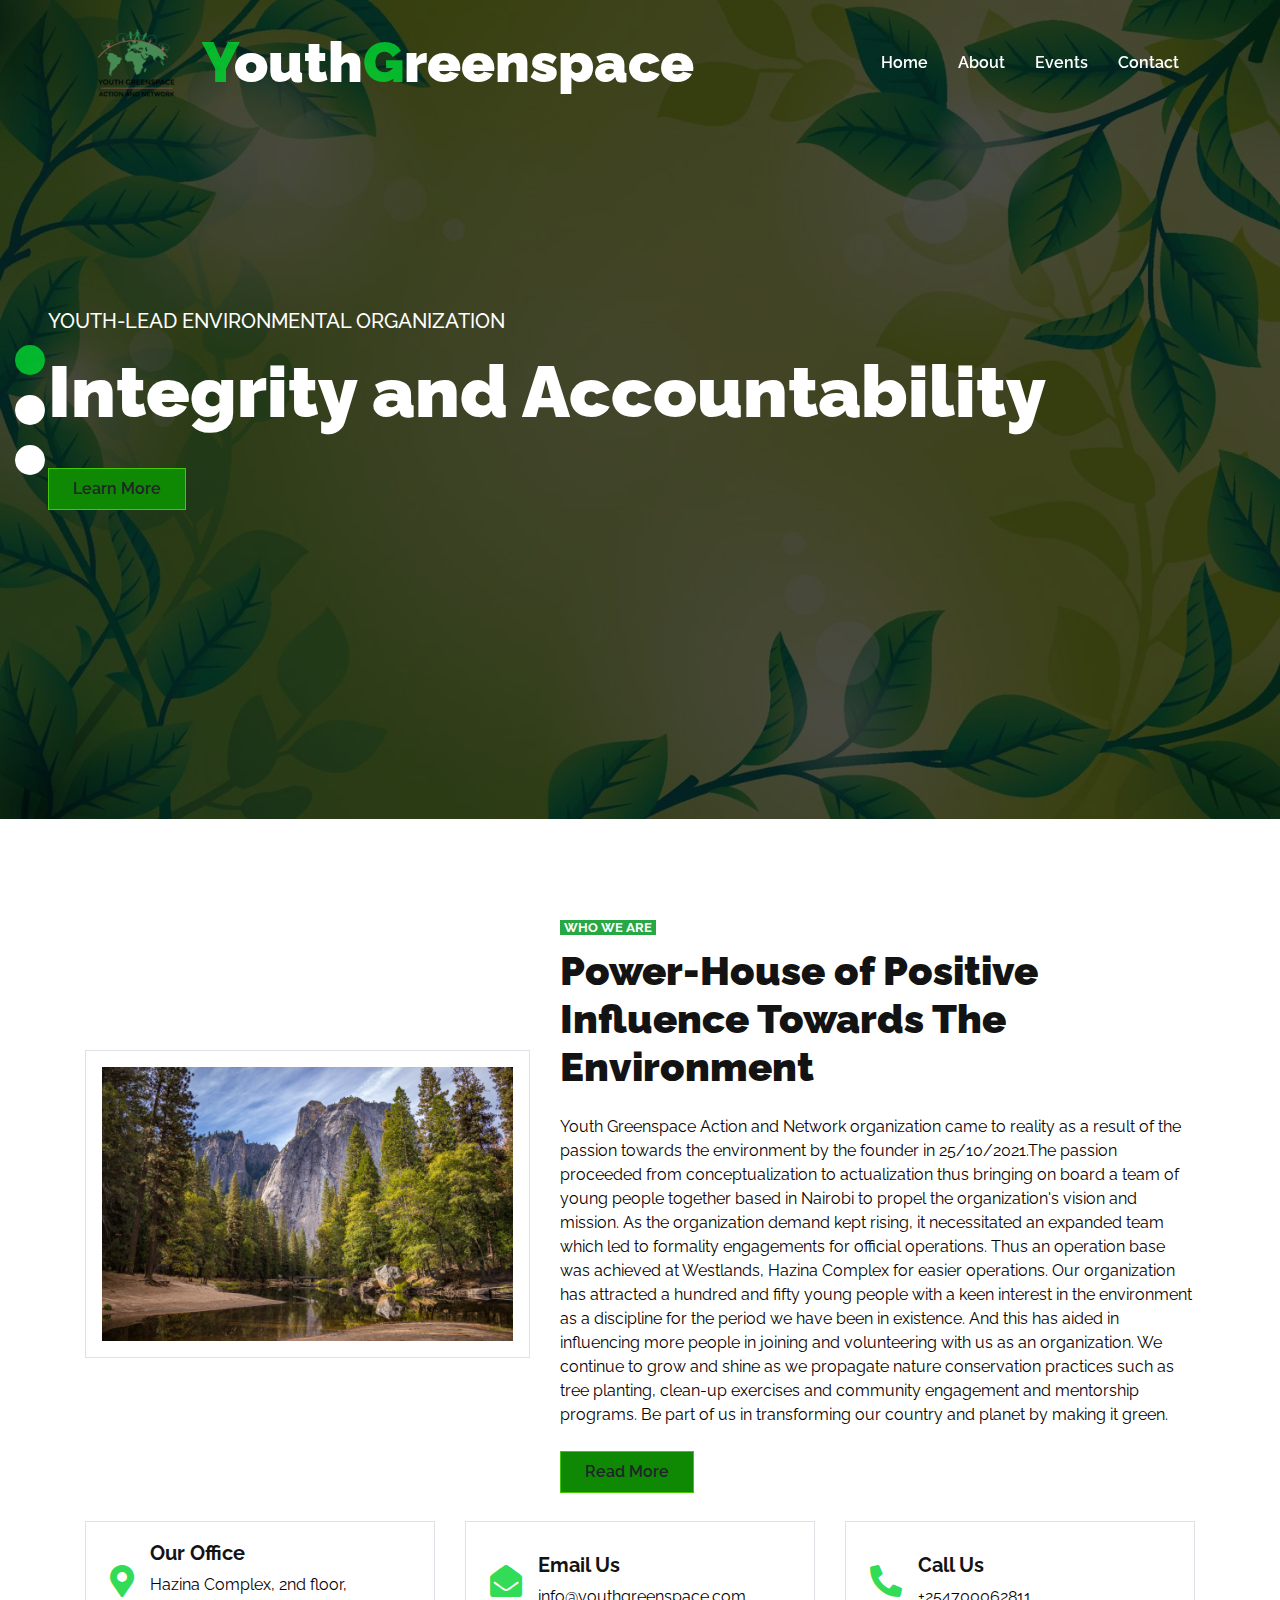
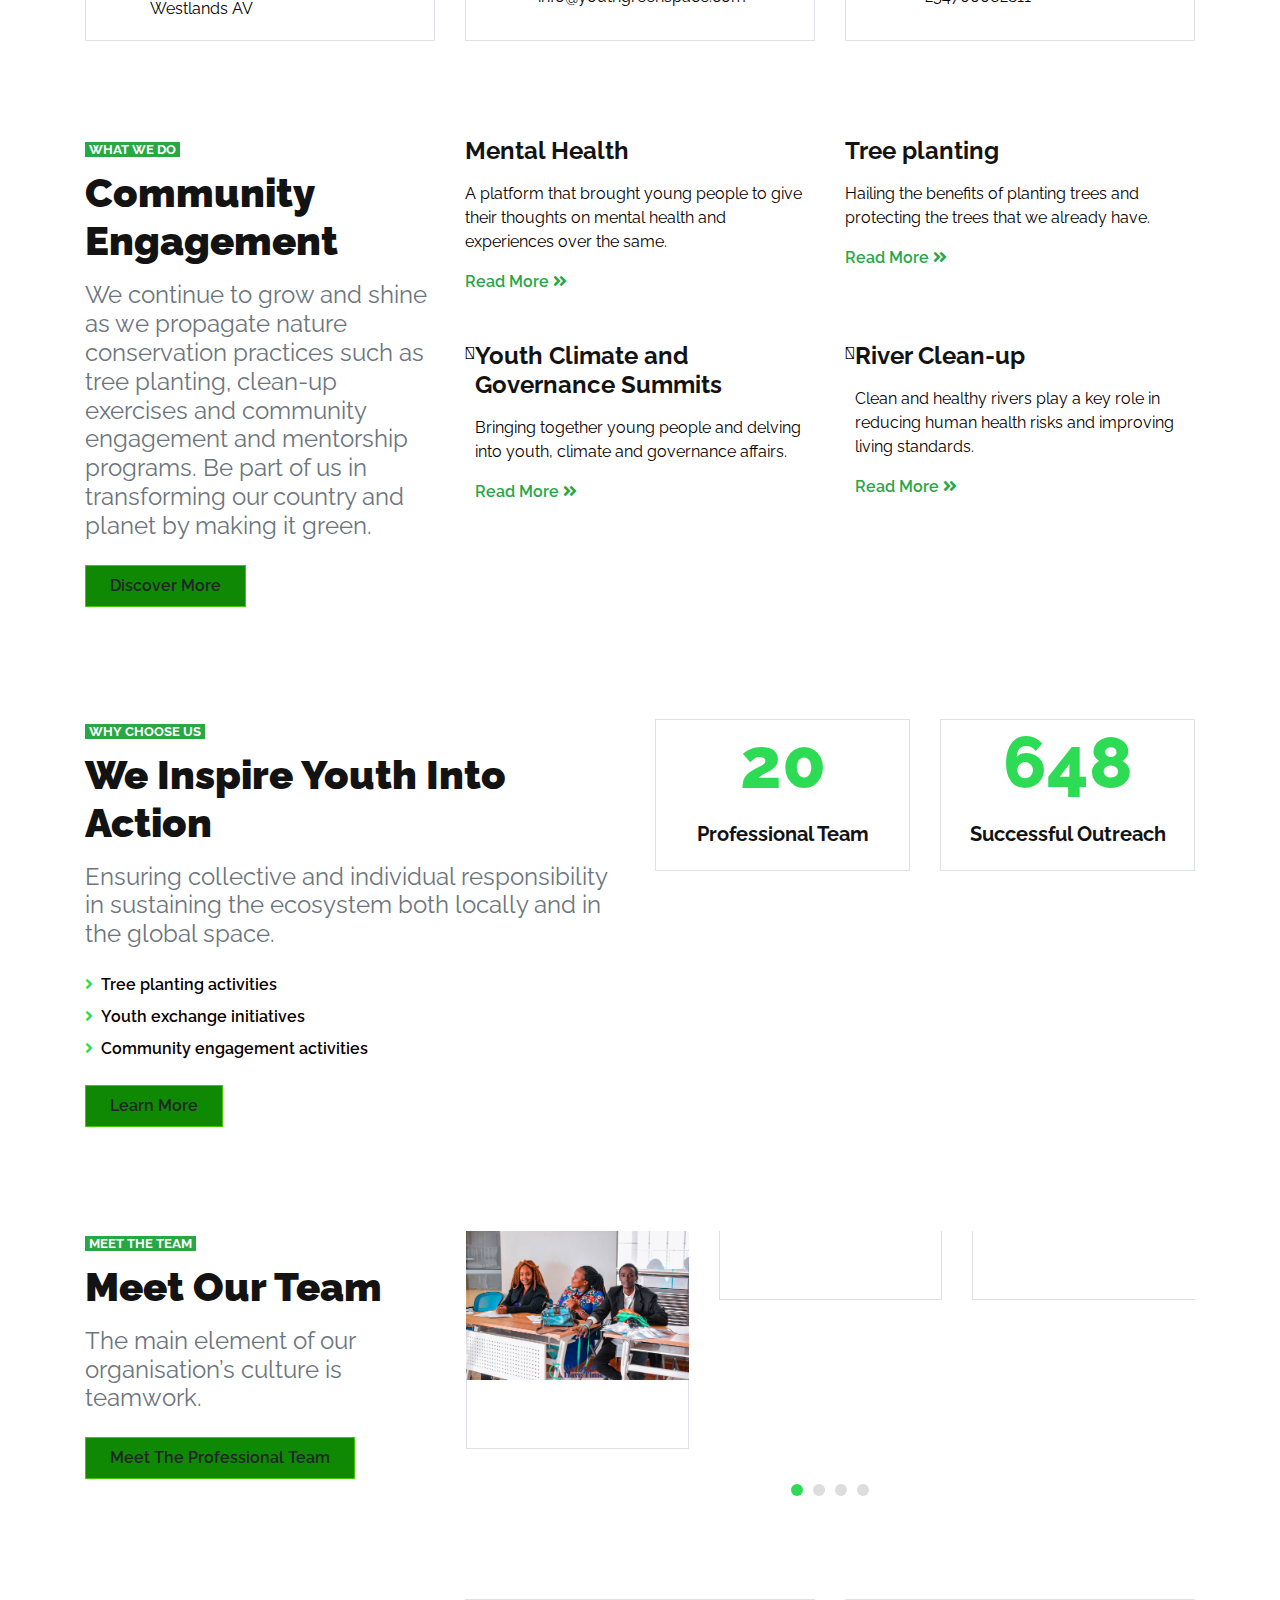
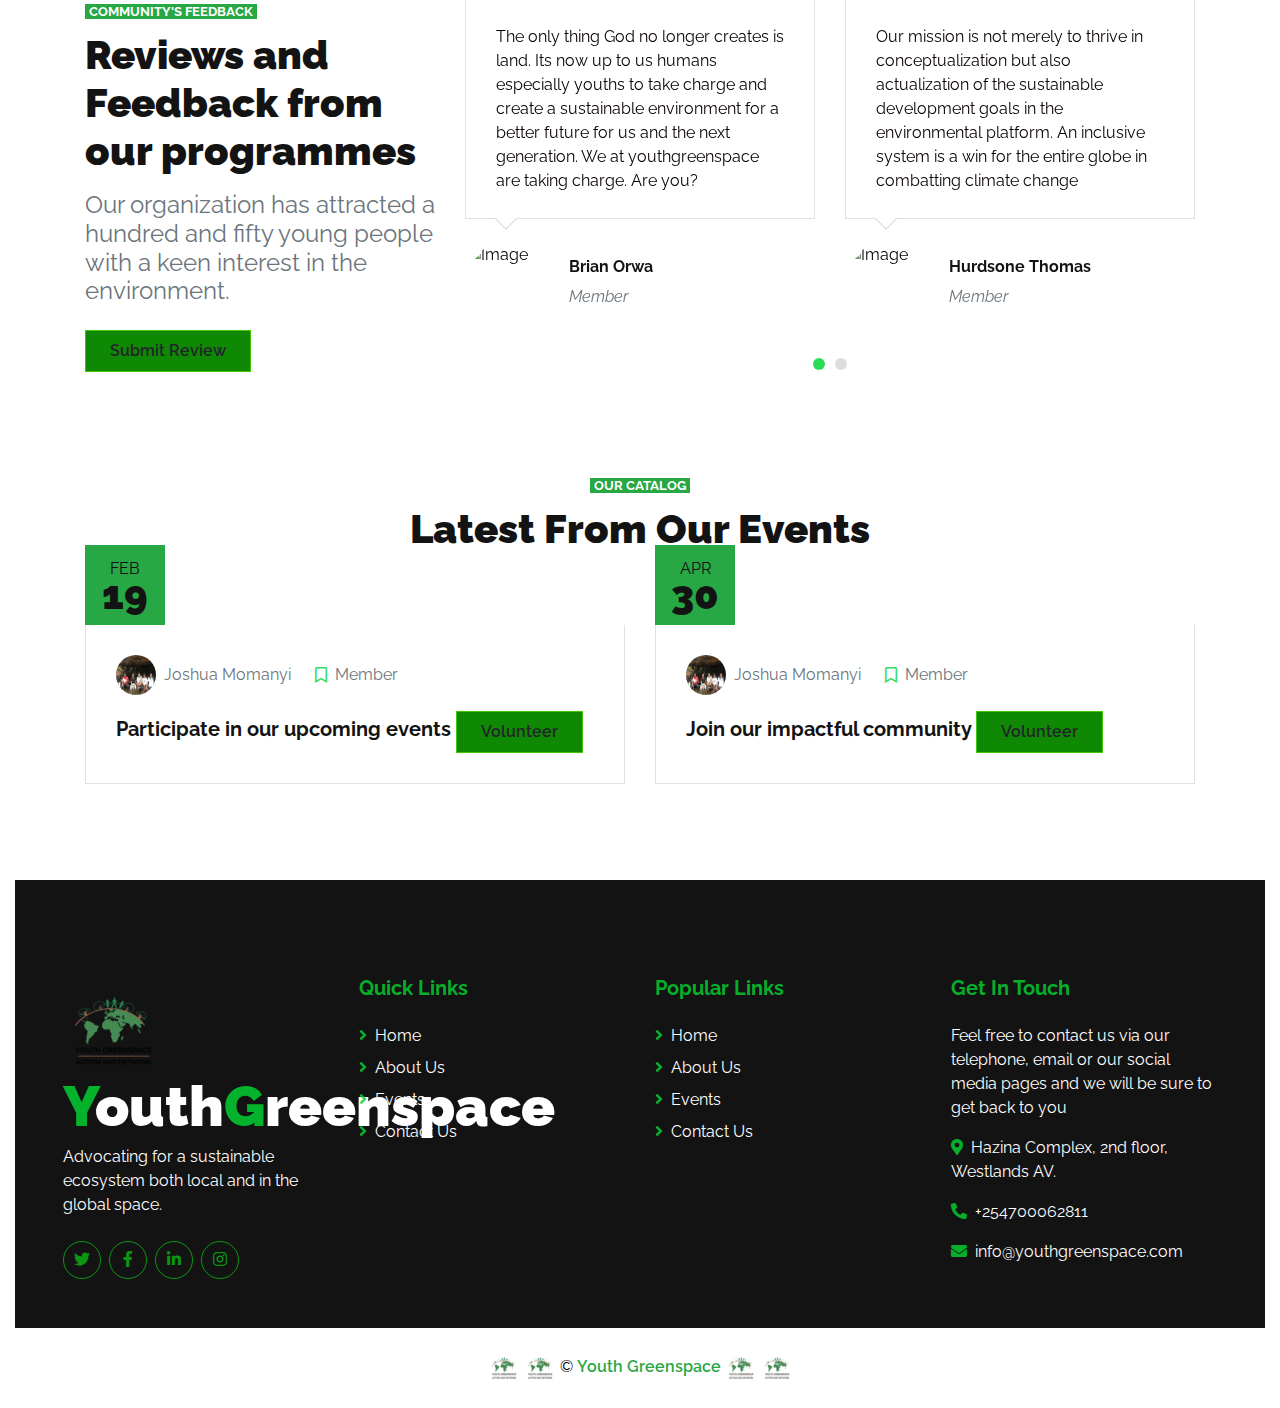
==== commit 75f20994: "quotes" ====
--- a/index.html
+++ b/index.html
@@ -358,7 +358,7 @@
                     <div class="owl-carousel testimonial-carousel">
                         <div class="testimonial-item">
                             <div class="testimonial-text position-relative border mb-4" style="padding: 25px 30px;">
-                                The organization envisions a society in which production and consumption are based on environmental and social sustainability, where it is held as a basic human right to breathe clean air and drink clean water in the environment where we live.
+                                The only thing God no longer creates is land. Its now up to us humans especially youths to take charge and create a sustainable environment for a better future for us and the next generation. We at youthgreenspace are taking charge. Are you?
                             </div>
                             <div class="d-flex align-items-center">
                                 <img class="img-fluid rounded-circle" src="" style="width: 80px; height: 80px;" alt="Image">
@@ -370,31 +370,31 @@
                         </div>
                         <div class="testimonial-item">
                             <div class="testimonial-text position-relative border mb-4" style="padding: 25px 30px;">
-                               The training and sensitization we do on environmental importance provides room for sustainability of the community-engaged projects.
+                                Our mission is not merely to thrive in conceptualization but also actualization of the sustainable development goals in the environmental platform. An inclusive system is a win for the entire globe in combatting climate change
                             </div>
                             <div class="d-flex align-items-center">
                                 <img class="img-fluid rounded-circle" src="" style="width: 80px; height: 80px;" alt="Image">
                                 <div class="pl-4">
-                                    <h6 class="font-weight-bold">Hudson Tomas</h6>
+                                    <h6 class="font-weight-bold">Hurdsone Thomas</h6>
                                     <i class="text-muted">Member</i>
                                 </div>
                             </div>
                         </div>
                         <div class="testimonial-item">
                             <div class="testimonial-text position-relative border mb-4" style="padding: 25px 30px;">
-                                The organization promotes the youth to anchor themselves, become a voice of hope in the nation and innovators in their spheres of influence.
+                                If it is to be it is up to me.
                             </div>
                             <div class="d-flex align-items-center">
                                 <img class="img-fluid rounded-circle" src="" style="width: 80px; height: 80px;" alt="Image">
                                 <div class="pl-4">
                                     <h6 class="font-weight-bold">Gloria Besha</h6>
-                                    <i class="text-muted">Member</i>
+                                    <i class="text-muted">Public Relations Manager</i>
                                 </div>
                             </div>
                         </div>
                         <div class="testimonial-item">
                             <div class="testimonial-text position-relative border mb-4" style="padding: 25px 30px;">
-                               We bring together different umbrella bodies championing for  environmental safety.
+                                The goal of a sustainable environment is not just tree planting but how good and natural the environment becomes through us
                             </div>
                             <div class="d-flex align-items-center">
                                 <img class="img-fluid rounded-circle" src="" style="width: 80px; height: 80px;" alt="Image">
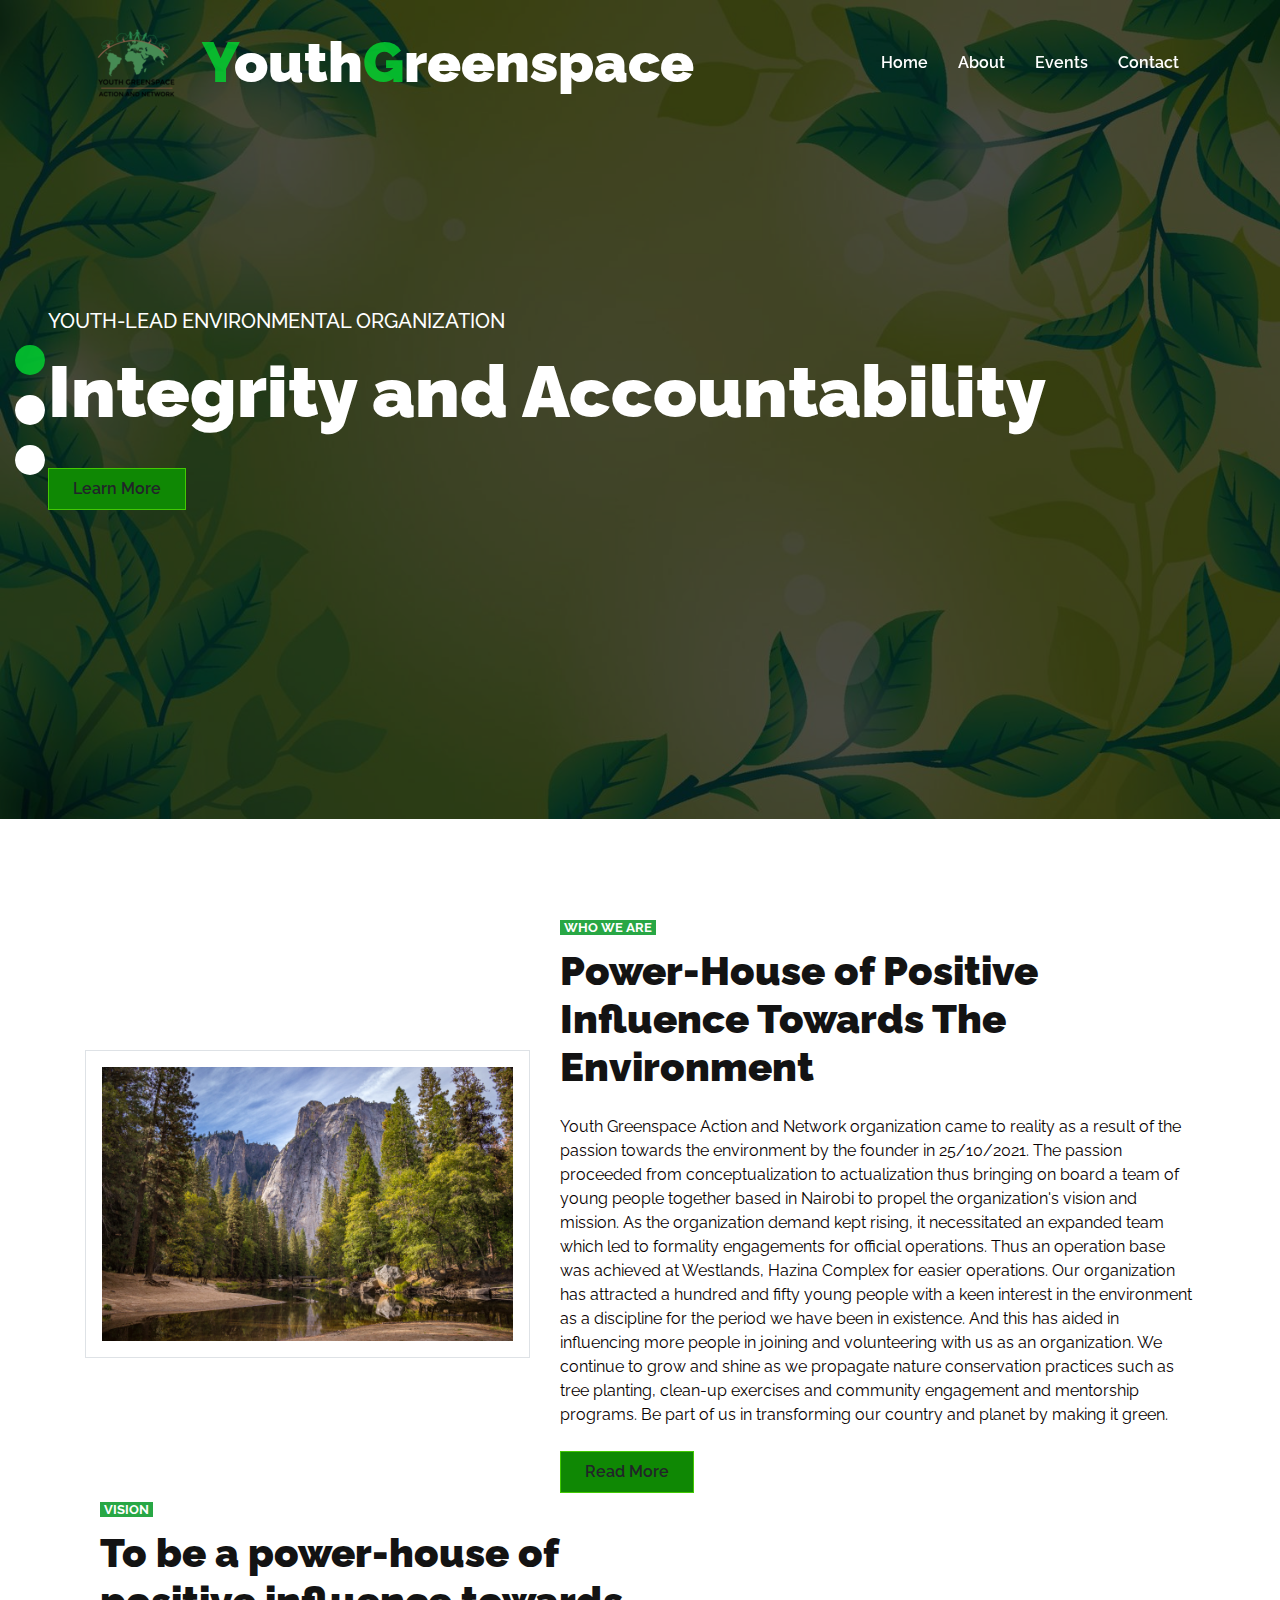
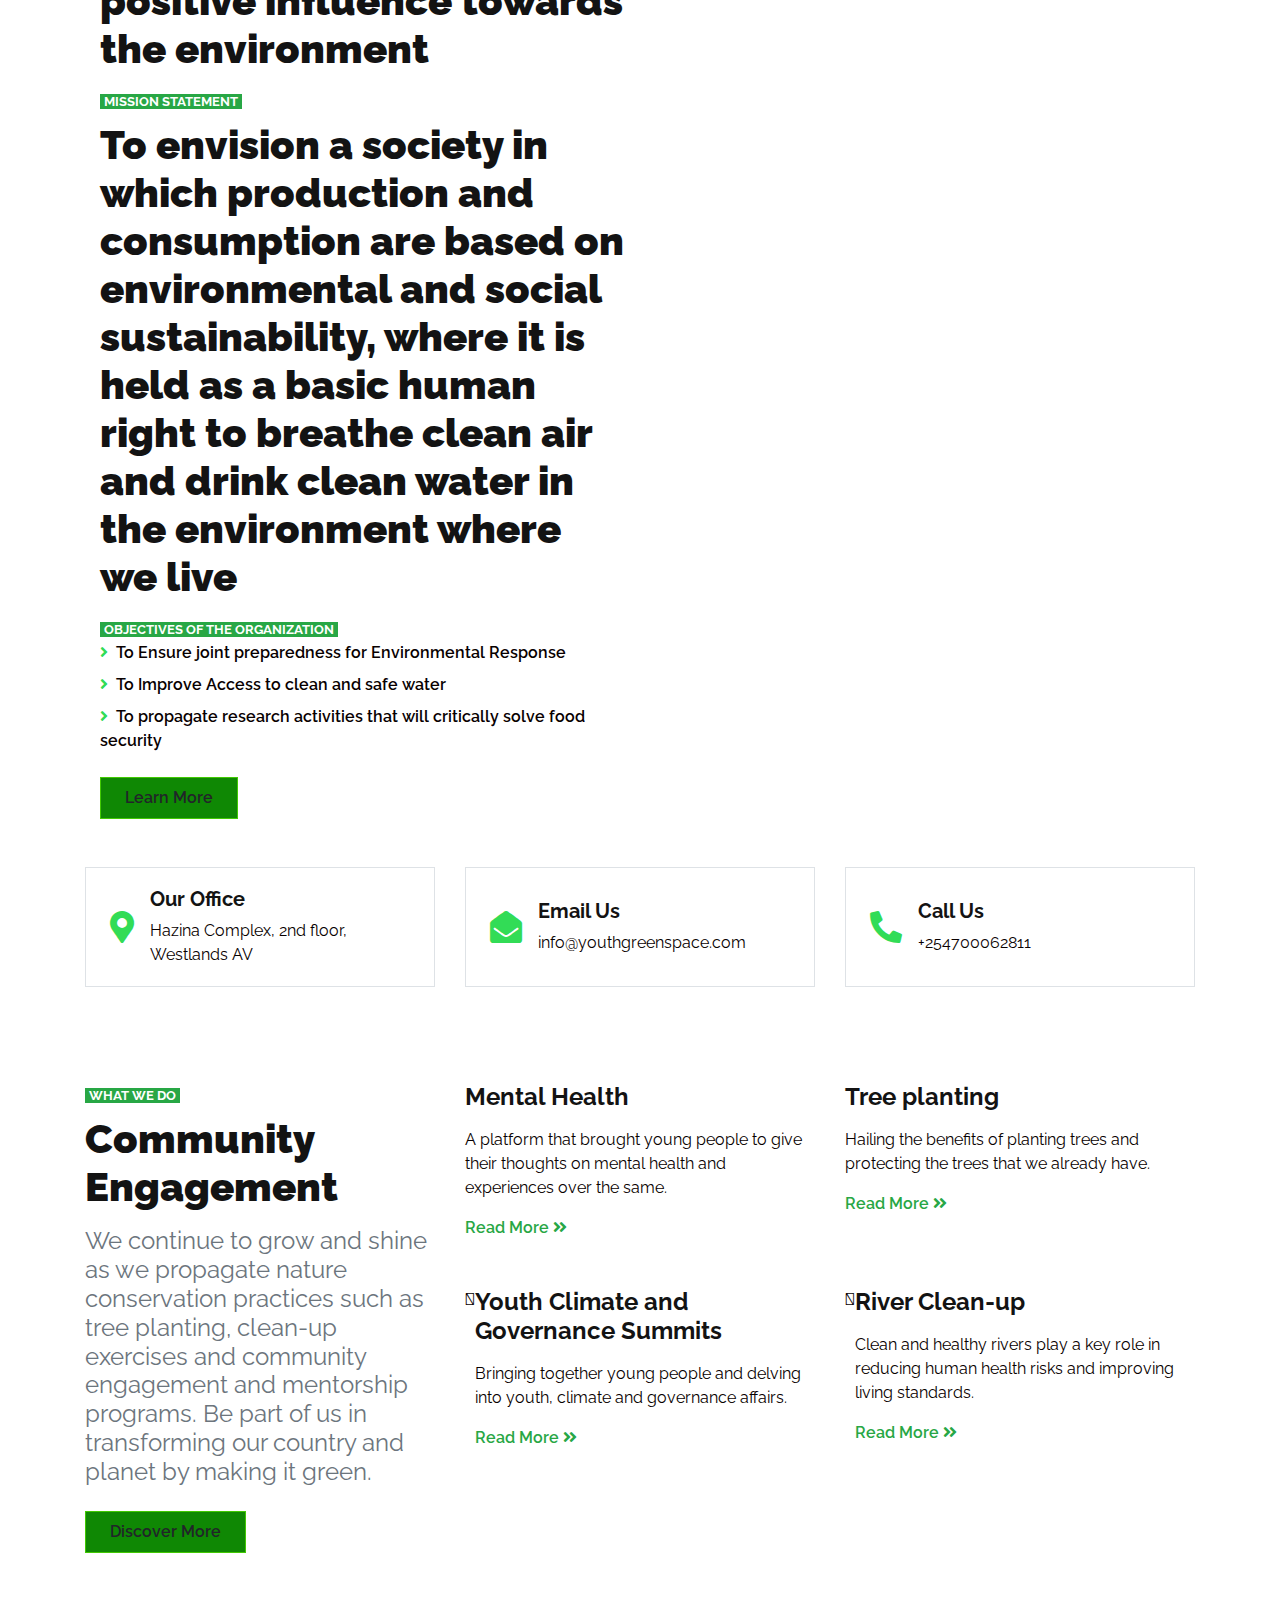
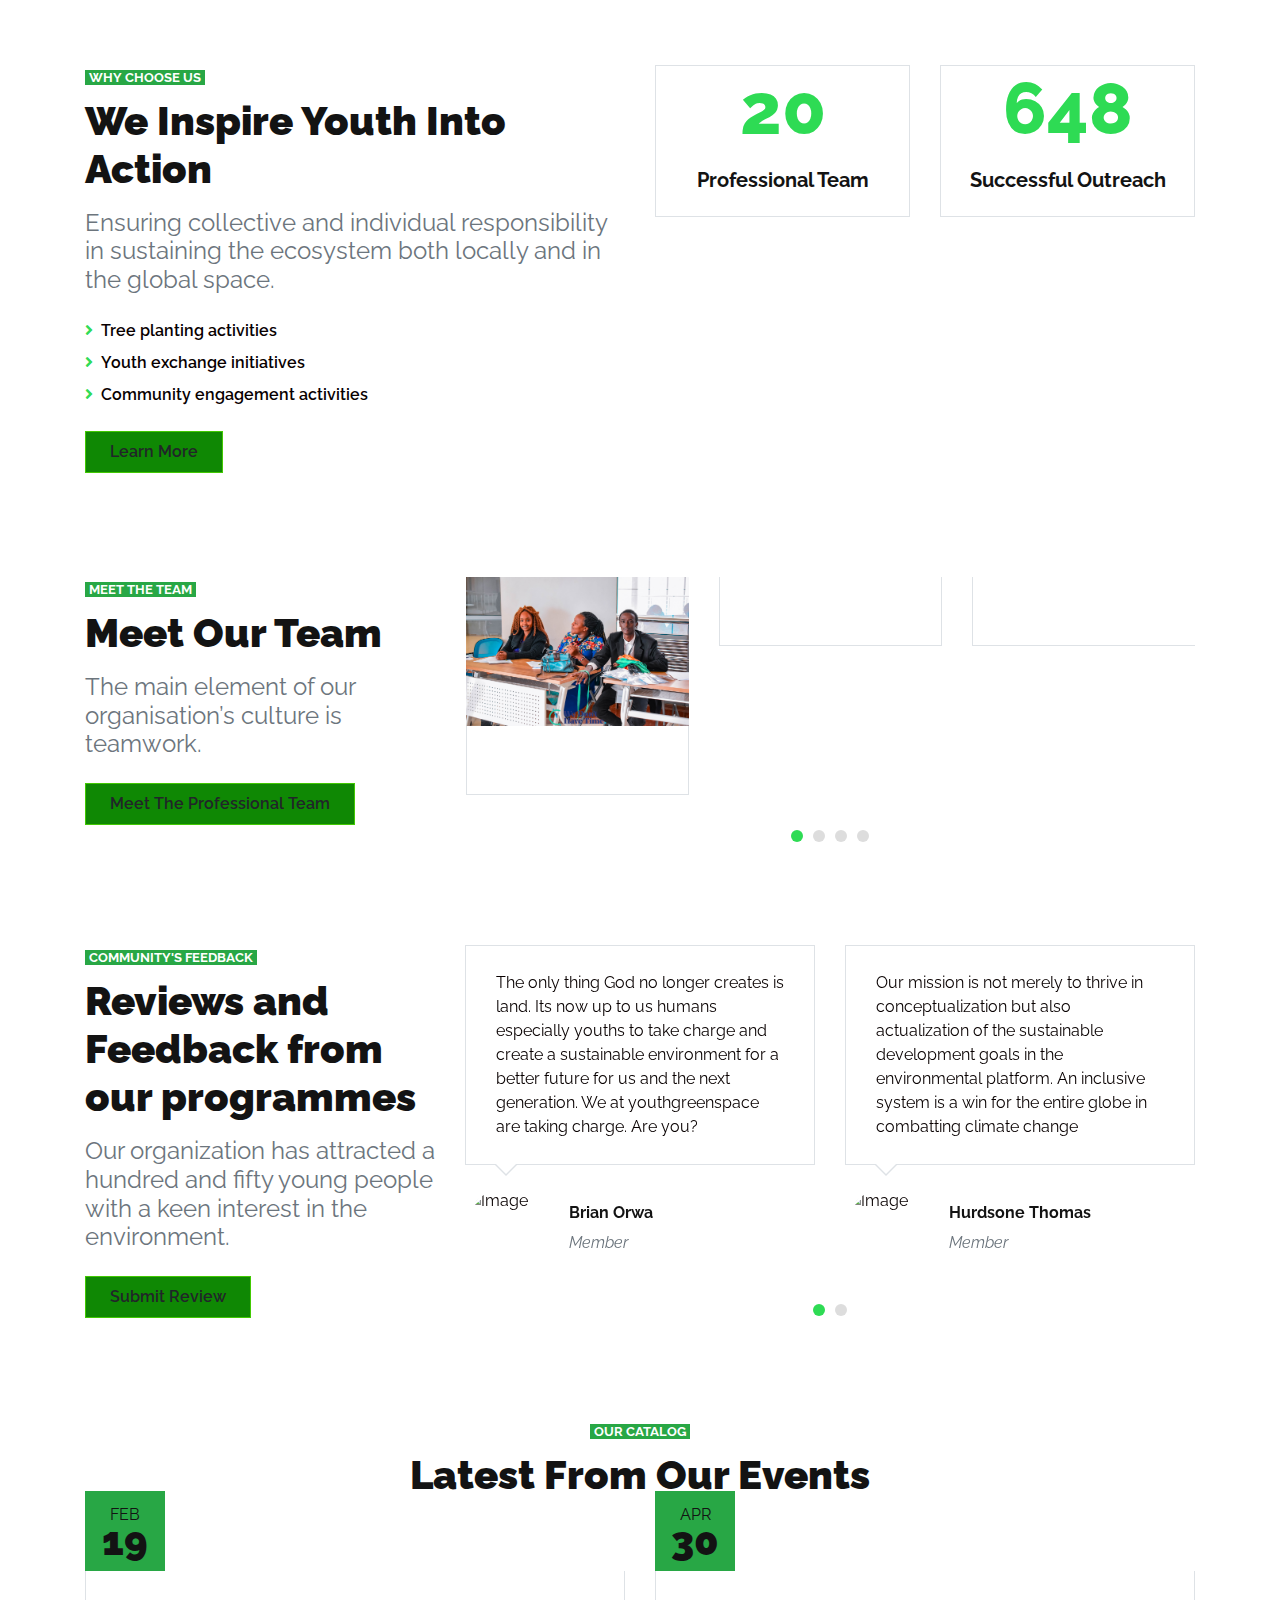
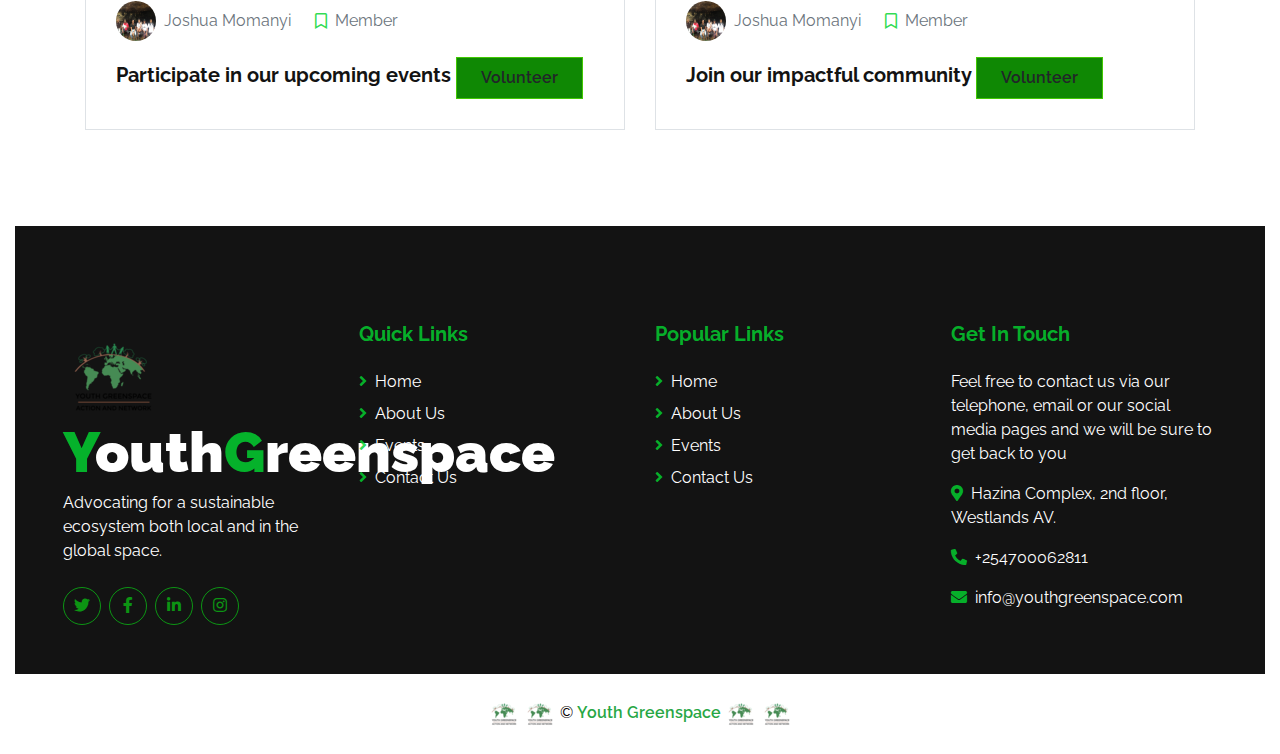
==== commit 522eec06: "Mission, Vision, Objectives section" ====
--- a/index.html
+++ b/index.html
@@ -120,12 +120,25 @@
                 <div class="col-lg-7 mt-5 mt-lg-0">
                     <small class="bg-primary text-white text-uppercase font-weight-bold px-1">Who We Are</small>
                     <h1 class="mt-2 mb-4">Power-House of Positive Influence Towards The Environment</h1>
-                    <p class="mb-4">Youth Greenspace Action and Network organization came to reality as a result of the passion towards the environment by the founder in 25/10/2021.The passion proceeded from conceptualization to actualization thus bringing on board a team of young people together based in Nairobi to propel the organization's vision and mission. As the organization demand kept rising, it necessitated an expanded team which led to formality engagements for official operations. Thus an operation base was achieved at Westlands, Hazina Complex for easier operations.
+                    <p class="mb-4">Youth Greenspace Action and Network organization came to reality as a result of the passion towards the environment by the founder in 25/10/2021. The passion proceeded from conceptualization to actualization thus bringing on board a team of young people together based in Nairobi to propel the organization's vision and mission. As the organization demand kept rising, it necessitated an expanded team which led to formality engagements for official operations. Thus an operation base was achieved at Westlands, Hazina Complex for easier operations.
                         Our organization has attracted a hundred and fifty young people with a keen interest in the environment as a discipline for the period we have been in existence. And this has aided in influencing more people in joining and volunteering with us as an organization. We continue to grow and shine as we propagate nature conservation practices such as tree planting, clean-up exercises and community engagement and mentorship programs.
                         Be part of us in transforming our country and planet by making it green.
                         </p>
                     <a href="" class="btn btn-primary py-md-2 px-md-4 font-weight-semi-bold">Read More</a>
                 </div>
+            </div>
+            <div class="col-lg-6 mb-5">
+                <small class="bg-primary text-white text-uppercase font-weight-bold px-1">VISION</small>
+                <h1 class="mt-2 mb-3">To be a power-house of positive influence towards the environment</h1>
+                <small class="bg-primary text-white text-uppercase font-weight-bold px-1">MISSION STATEMENT</small>
+                <h1 class="mt-2 mb-3">To envision a society in which production and consumption are based on environmental and social sustainability, where it is held as a basic human right to breathe clean air and drink clean water in the environment where we live</h1>
+                <small class="bg-primary text-white text-uppercase font-weight-bold px-1">OBJECTIVES OF THE ORGANIZATION</small>
+                <div class="list-inline mb-4">
+                    <p class="font-weight-semi-bold mb-2"><i class="fa fa-angle-right text-primary mr-2"></i>To Ensure joint preparedness for Environmental Response</p>
+                    <p class="font-weight-semi-bold mb-2"><i class="fa fa-angle-right text-primary mr-2"></i>To Improve Access to clean and safe water</p>
+                    <p class="font-weight-semi-bold mb-2"><i class="fa fa-angle-right text-primary mr-2"></i>To propagate research activities that will critically solve food security </p>
+                </div>
+                <a href="" class="btn btn-primary py-md-2 px-md-4 font-weight-semi-bold">Learn More</a>
             </div>
             <div class="row mt-4">
                 <div class="col-md-4">
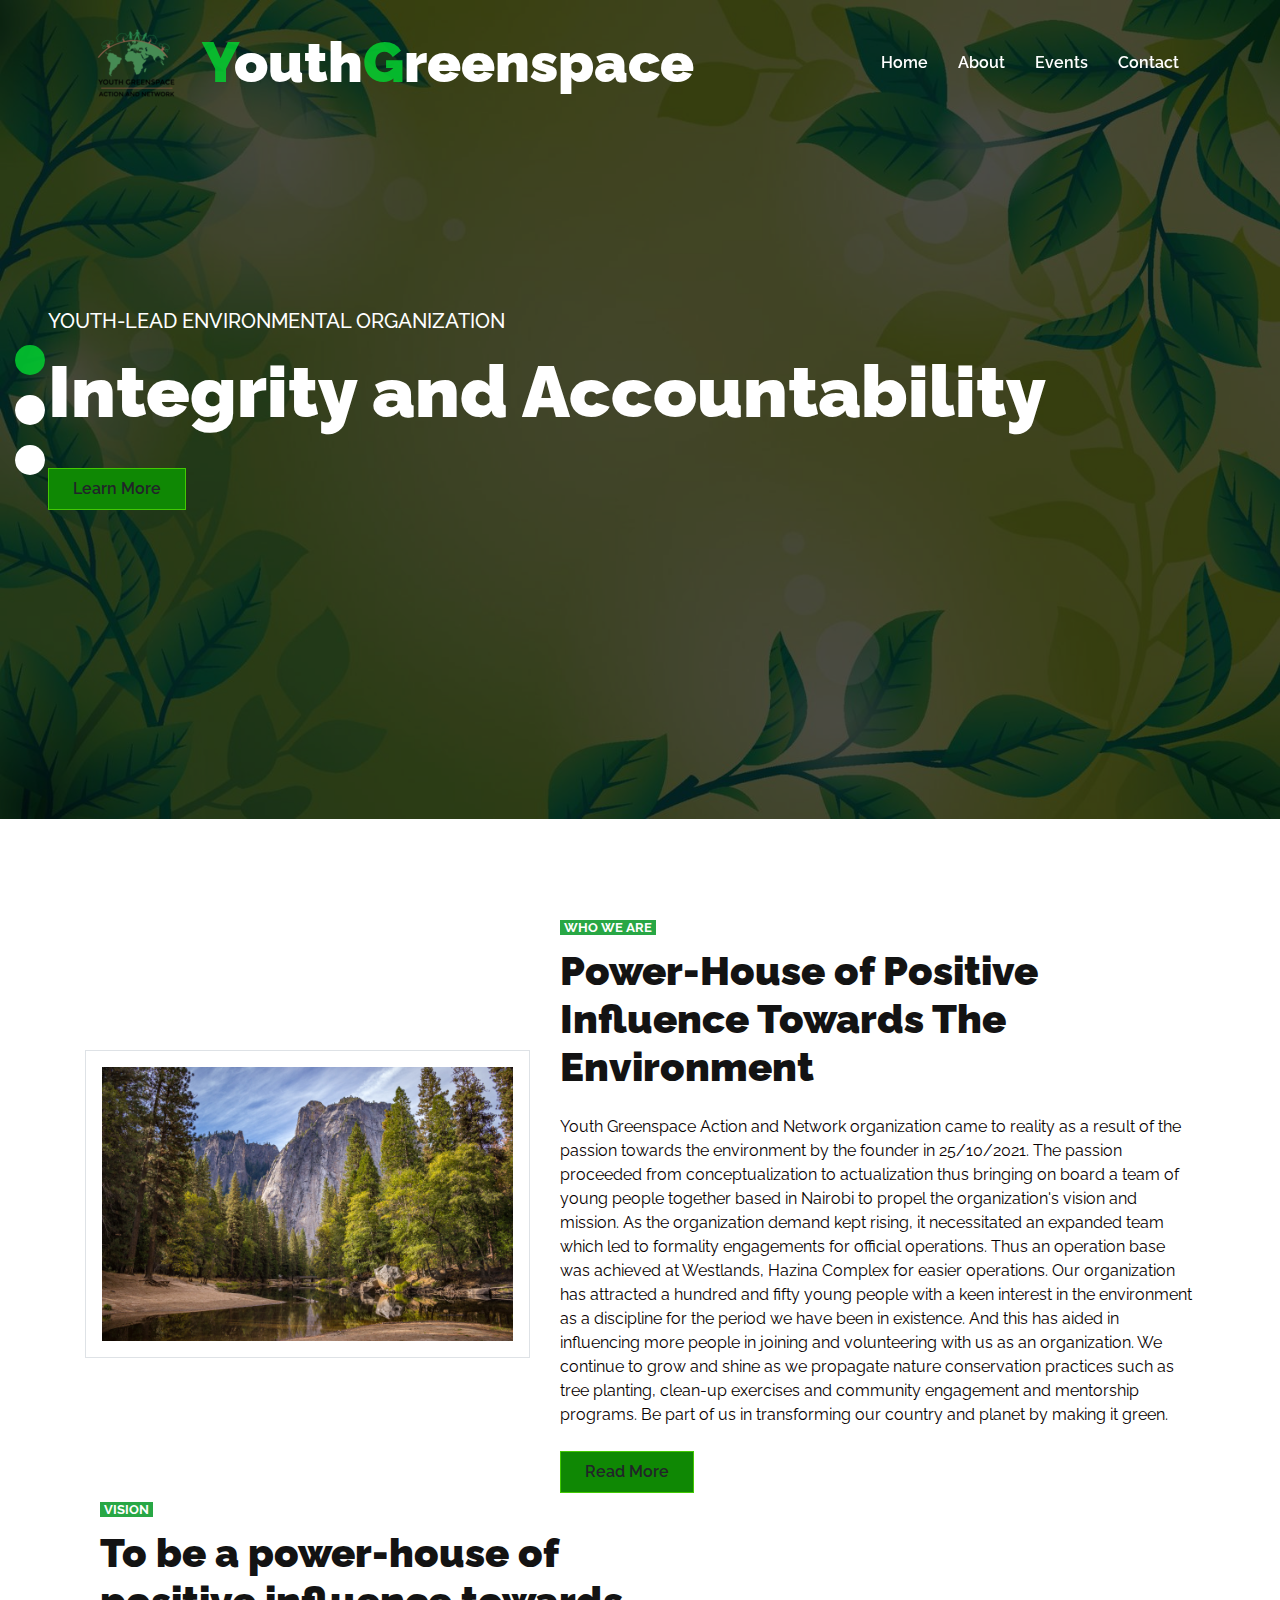
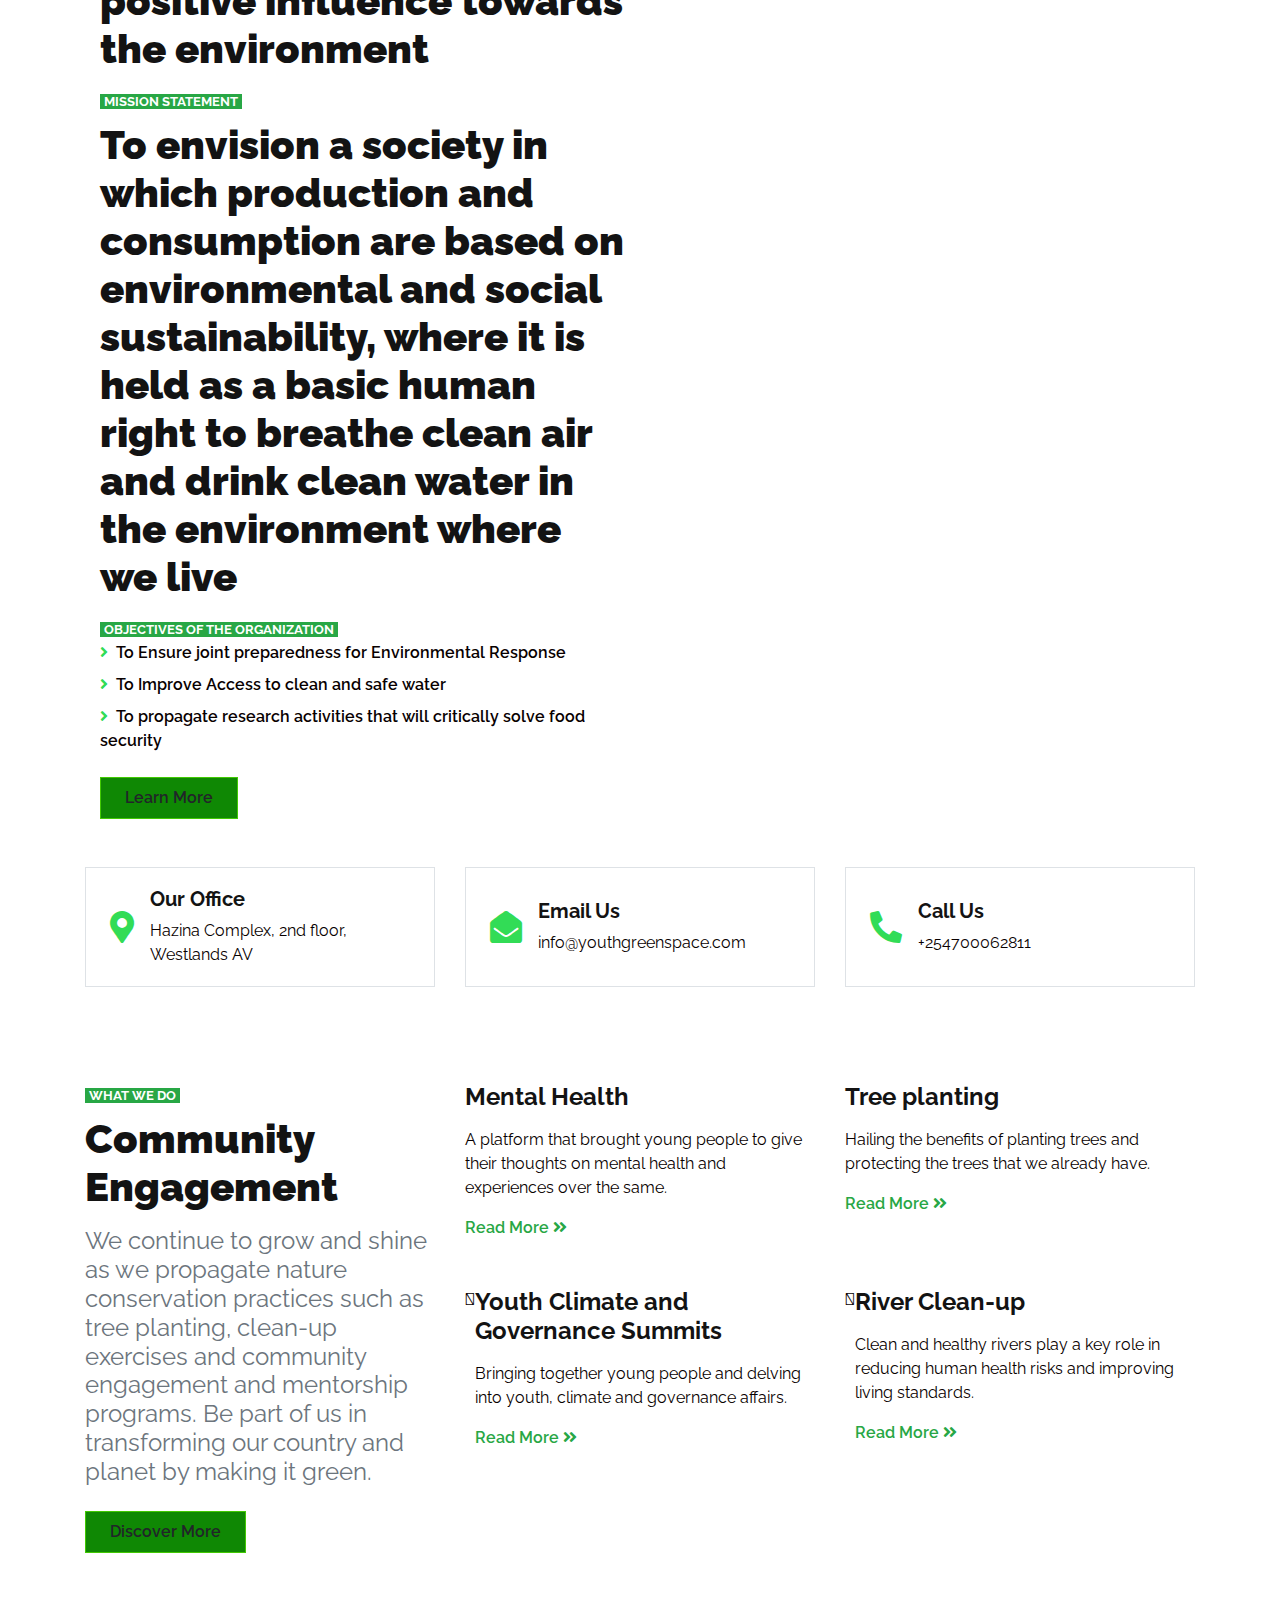
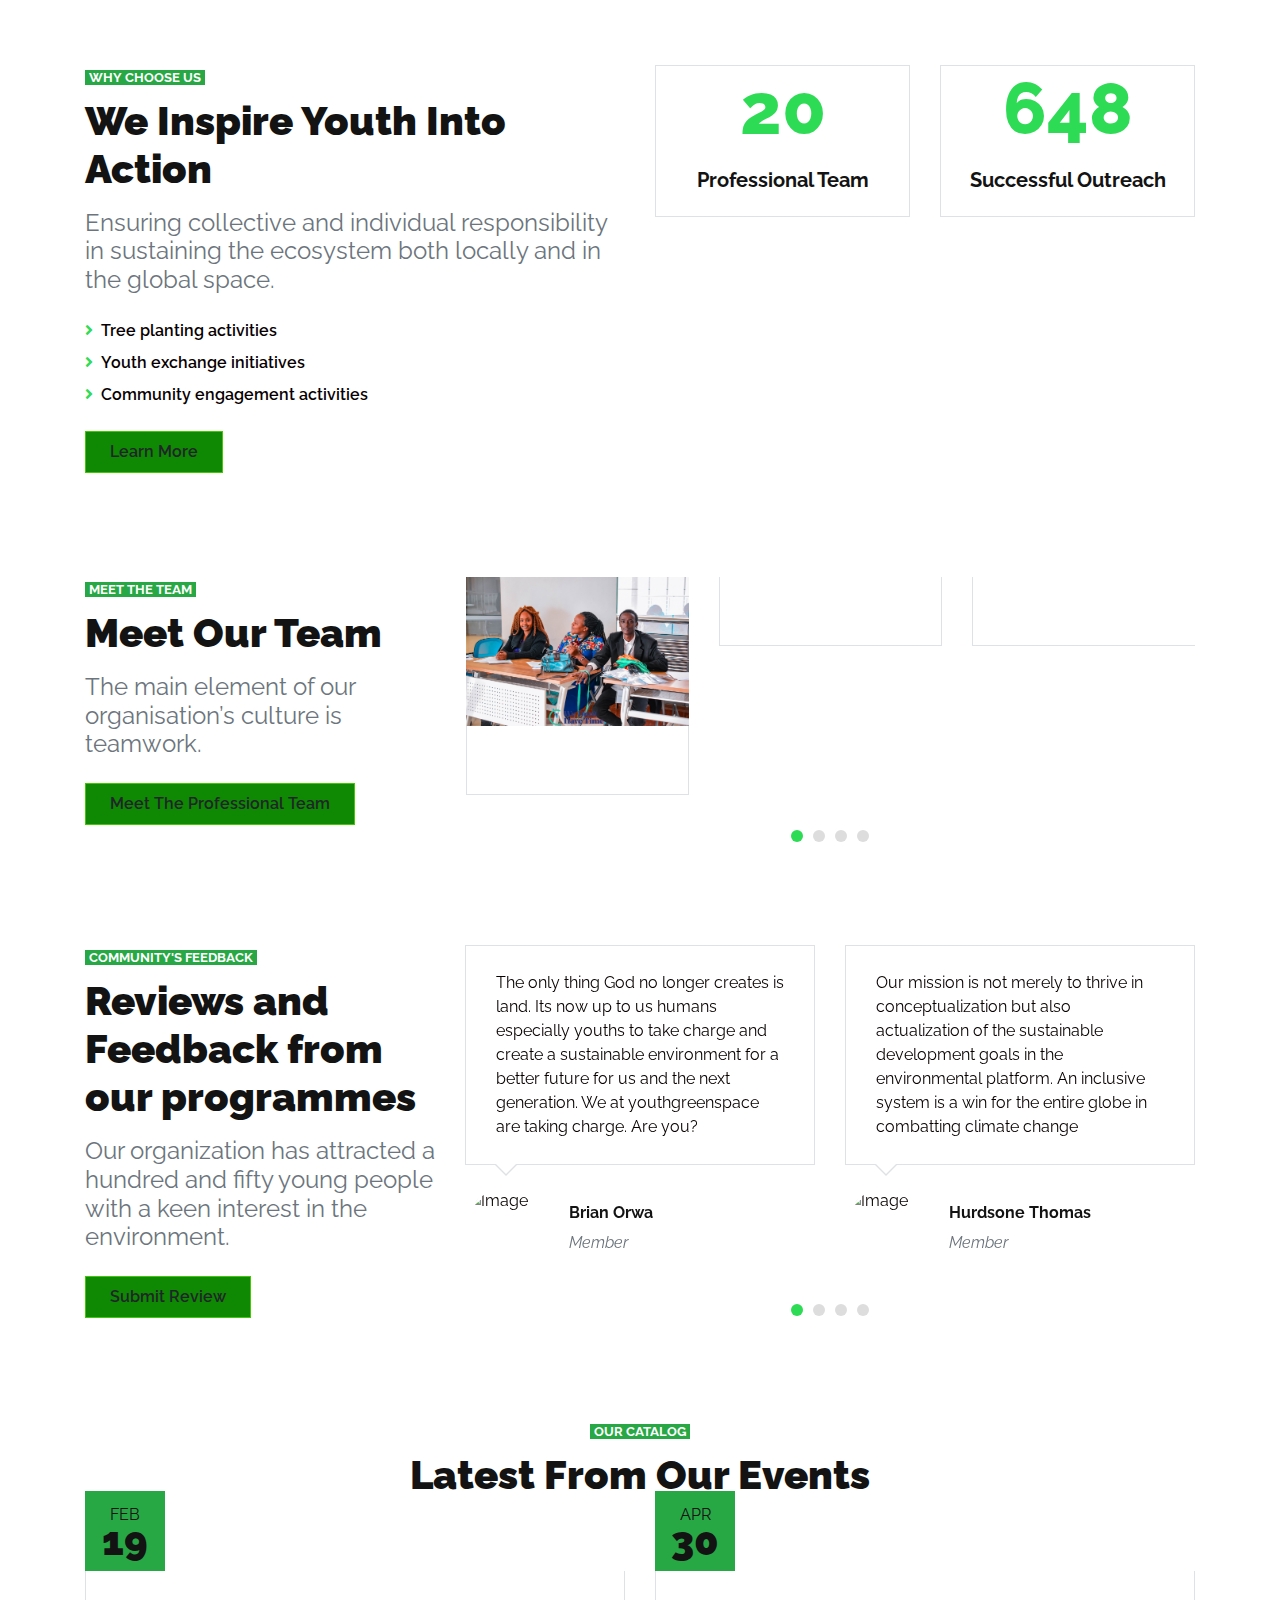
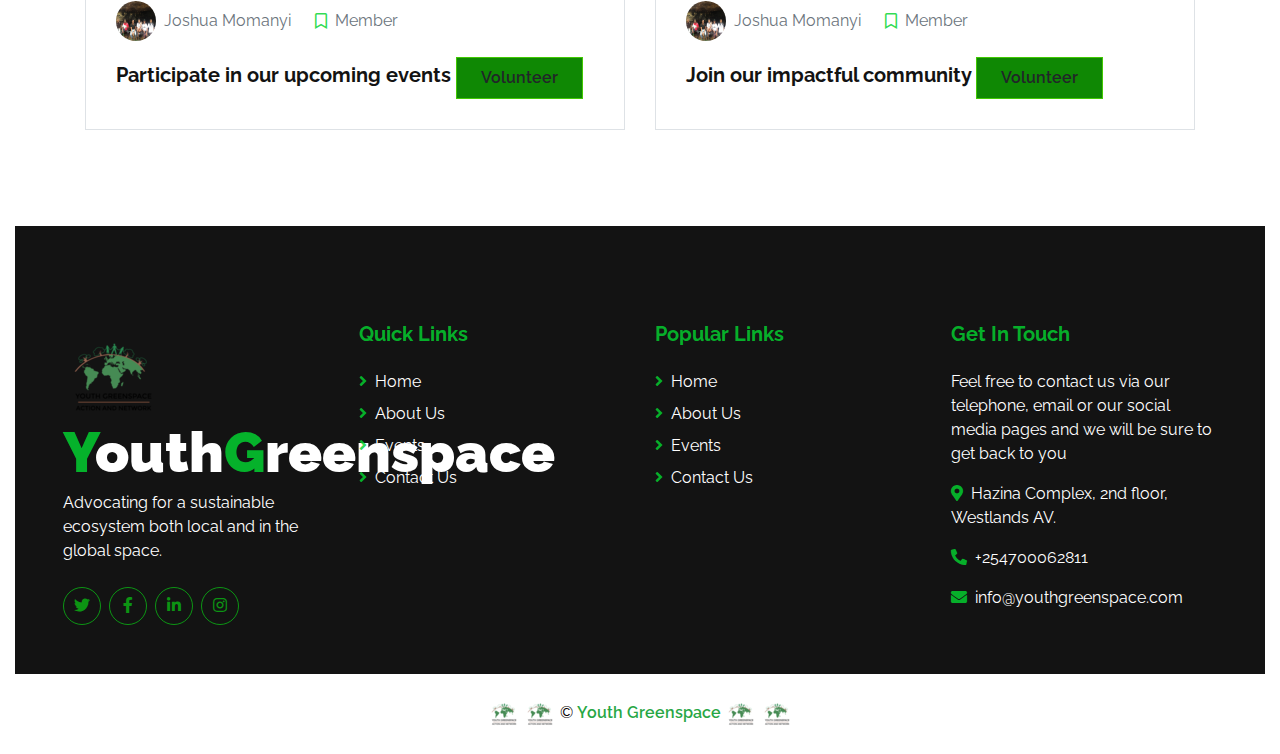
==== commit e12830ec: "quotes2" ====
--- a/index.html
+++ b/index.html
@@ -407,6 +407,54 @@
                         </div>
                         <div class="testimonial-item">
                             <div class="testimonial-text position-relative border mb-4" style="padding: 25px 30px;">
+                                The ultimate test of a man's conscience  may be his willingness to sacrifice something today for future generations whose words of thanks will not be heard
+                            </div>
+                            <div class="d-flex align-items-center">
+                                <img class="img-fluid rounded-circle" src="" style="width: 80px; height: 80px;" alt="Image">
+                                <div class="pl-4">
+                                    <h6 class="font-weight-bold">Ann Muthua</h6>
+                                    <i class="text-muted">Member</i>
+                                </div>
+                            </div>
+                        </div>
+                        <div class="testimonial-item">
+                            <div class="testimonial-text position-relative border mb-4" style="padding: 25px 30px;">
+                                A Nature Nurtured , serving and conserving  blends me and ever a Green grinner who radiates kindness to the other kind for being an enviromentalist and a climate activist makes me
+                            </div>
+                            <div class="d-flex align-items-center">
+                                <img class="img-fluid rounded-circle" src="" style="width: 80px; height: 80px;" alt="Image">
+                                <div class="pl-4">
+                                    <h6 class="font-weight-bold">Enock Kitheka</h6>
+                                    <i class="text-muted">Field correspondent</i>
+                                </div>
+                            </div>
+                        </div>
+                        <div class="testimonial-item">
+                            <div class="testimonial-text position-relative border mb-4" style="padding: 25px 30px;">
+                                As Youth Greenspace, we are committed to empower the youth,  protect and conserve our environment through different initiatives with relevant environmental stakeholders. Now is the time!
+                            </div>
+                            <div class="d-flex align-items-center">
+                                <img class="img-fluid rounded-circle" src="" style="width: 80px; height: 80px;" alt="Image">
+                                <div class="pl-4">
+                                    <h6 class="font-weight-bold">Joshua Momanyi</h6>
+                                    <i class="text-muted">Member</i>
+                                </div>
+                            </div>
+                        </div>
+                        <div class="testimonial-item">
+                            <div class="testimonial-text position-relative border mb-4" style="padding: 25px 30px;">
+                                THE EARTH IS ALL WE HAVE IN COMMON!
+                            </div>
+                            <div class="d-flex align-items-center">
+                                <img class="img-fluid rounded-circle" src="" style="width: 80px; height: 80px;" alt="Image">
+                                <div class="pl-4">
+                                    <h6 class="font-weight-bold">Mourine Kemunto</h6>
+                                    <i class="text-muted">Member</i>
+                                </div>
+                            </div>
+                        </div>
+                        <div class="testimonial-item">
+                            <div class="testimonial-text position-relative border mb-4" style="padding: 25px 30px;">
                                 The goal of a sustainable environment is not just tree planting but how good and natural the environment becomes through us
                             </div>
                             <div class="d-flex align-items-center">
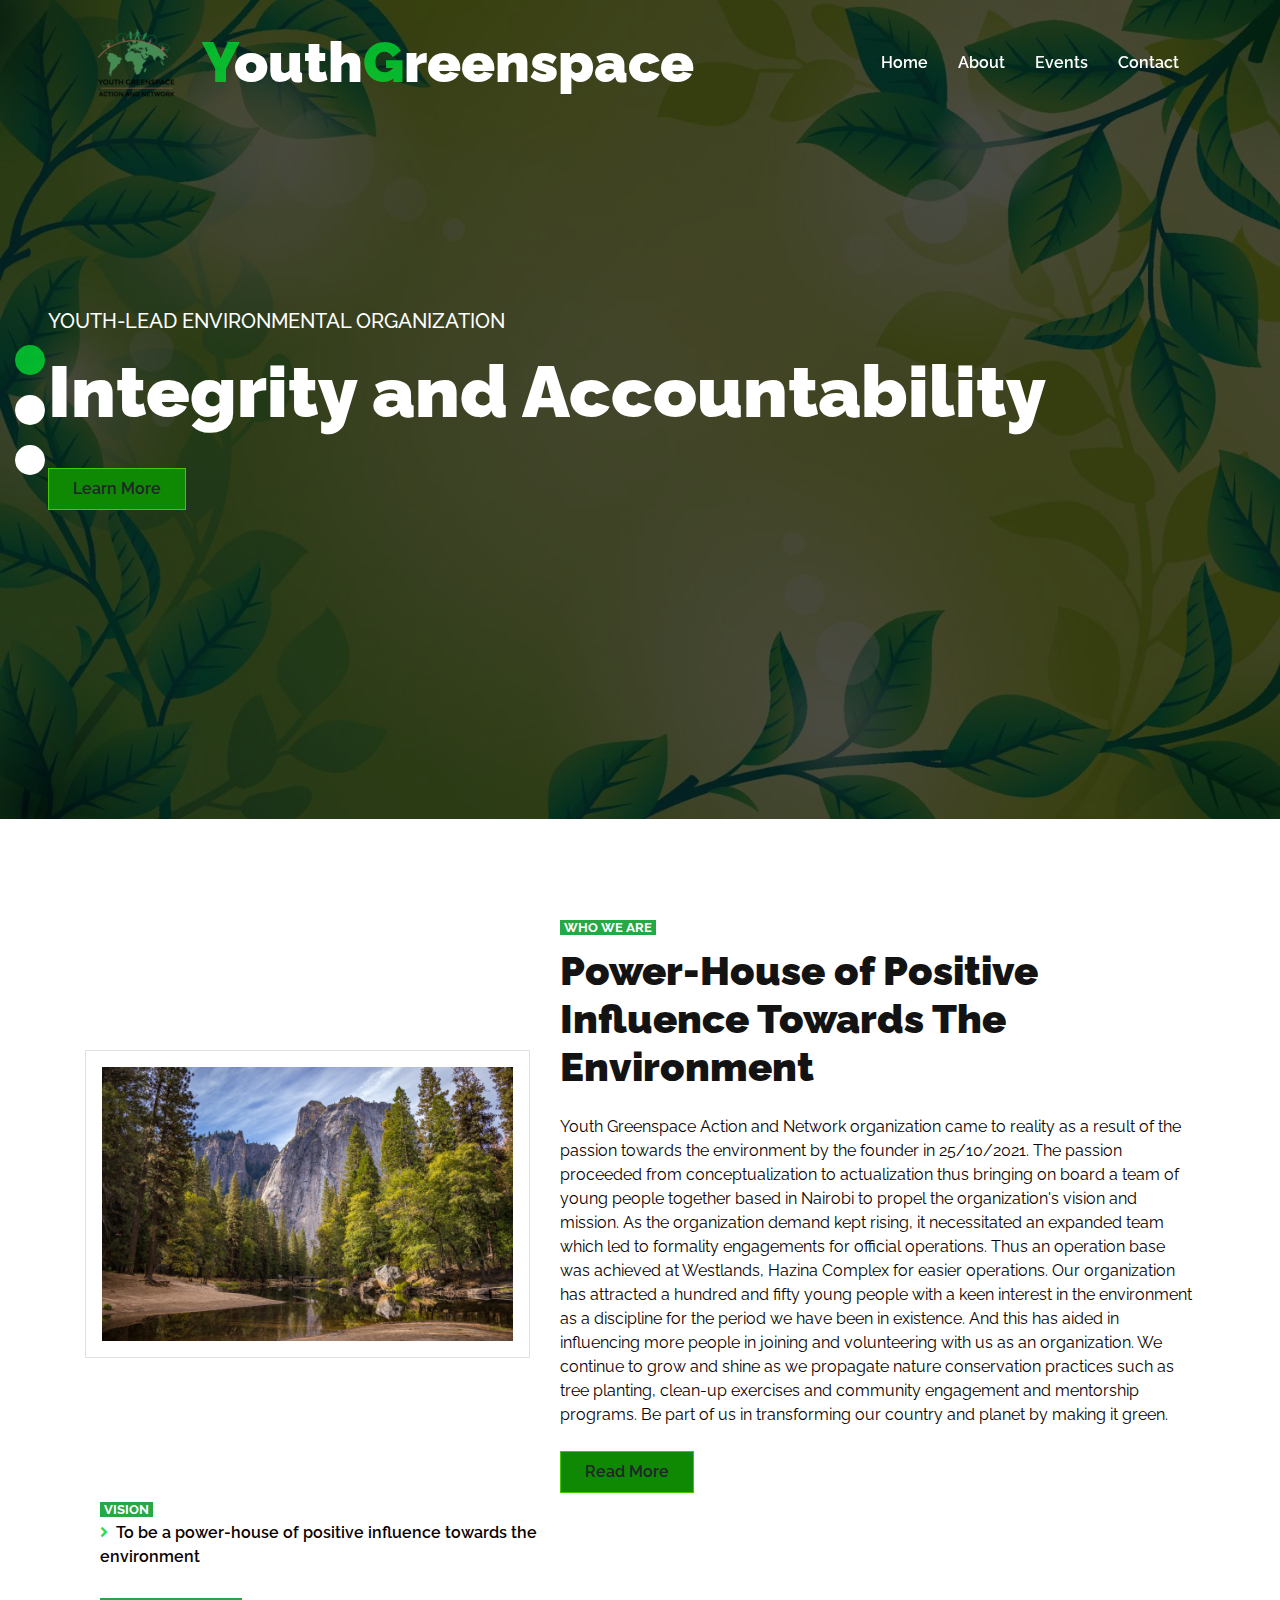
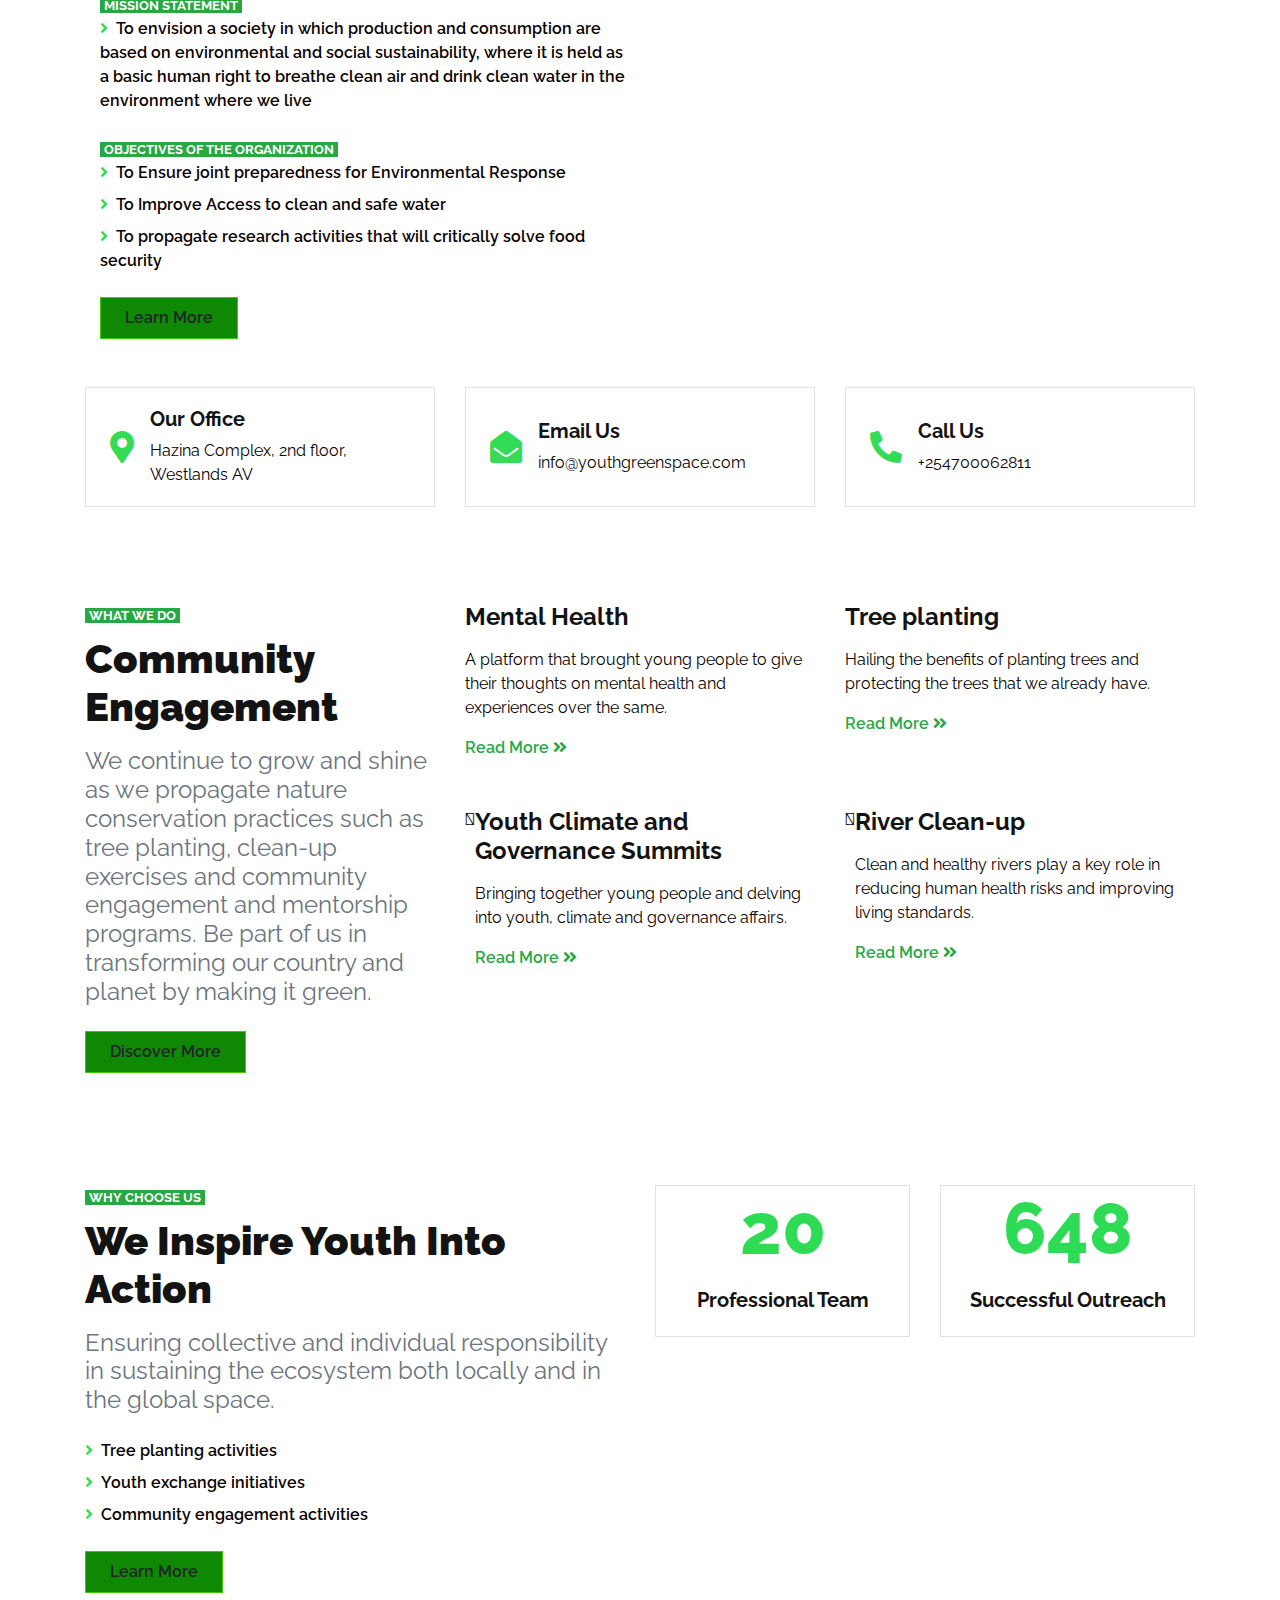
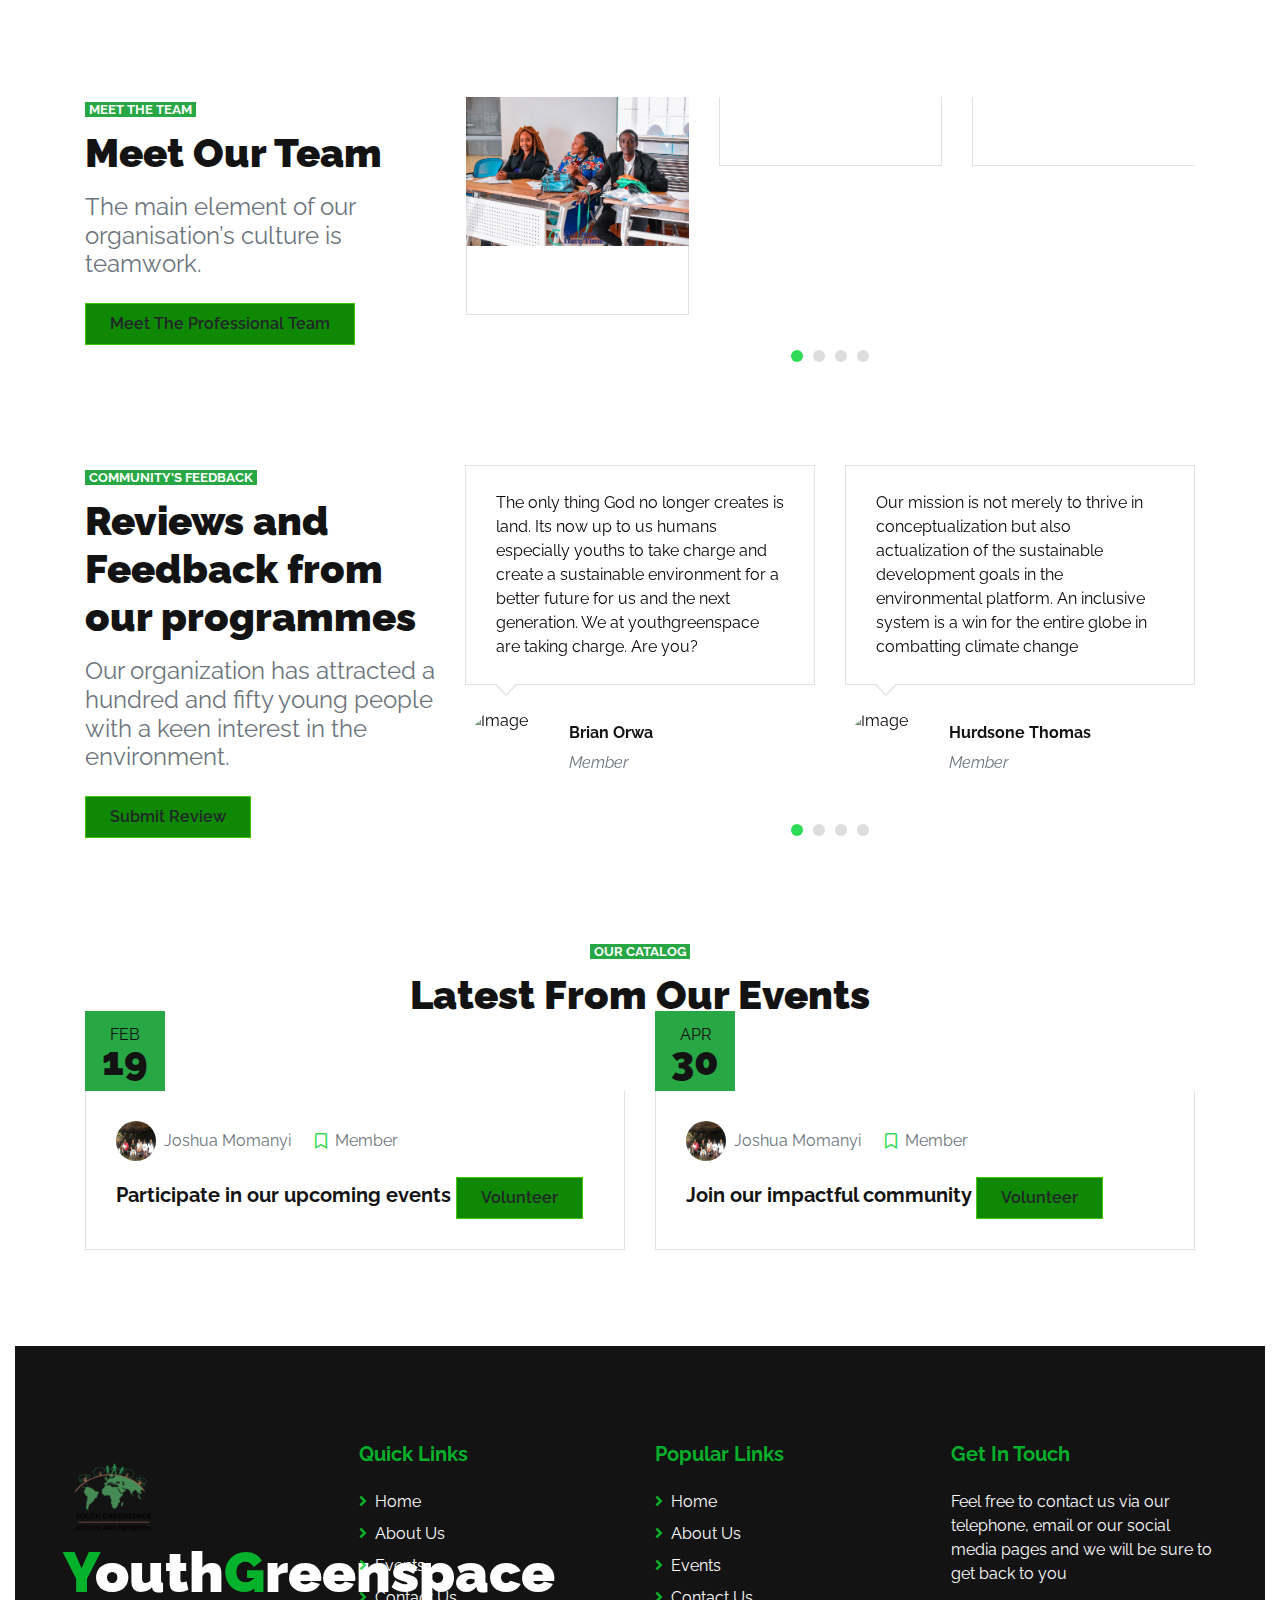
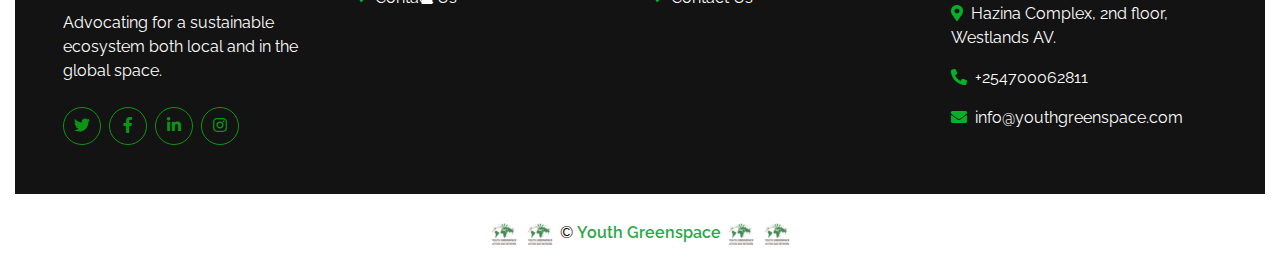
==== commit 33dcc803: "obj" ====
--- a/index.html
+++ b/index.html
@@ -129,9 +129,13 @@
             </div>
             <div class="col-lg-6 mb-5">
                 <small class="bg-primary text-white text-uppercase font-weight-bold px-1">VISION</small>
-                <h1 class="mt-2 mb-3">To be a power-house of positive influence towards the environment</h1>
+                <div class="list-inline mb-4">
+                    <p class="font-weight-semi-bold mb-2"><i class="fa fa-angle-right text-primary mr-2"></i>To be a power-house of positive influence towards the environment</p>
+                </div>
                 <small class="bg-primary text-white text-uppercase font-weight-bold px-1">MISSION STATEMENT</small>
-                <h1 class="mt-2 mb-3">To envision a society in which production and consumption are based on environmental and social sustainability, where it is held as a basic human right to breathe clean air and drink clean water in the environment where we live</h1>
+                <div class="list-inline mb-4">
+                    <p class="font-weight-semi-bold mb-2"><i class="fa fa-angle-right text-primary mr-2"></i>To envision a society in which production and consumption are based on environmental and social sustainability, where it is held as a basic human right to breathe clean air and drink clean water in the environment where we live</p>
+                </div>
                 <small class="bg-primary text-white text-uppercase font-weight-bold px-1">OBJECTIVES OF THE ORGANIZATION</small>
                 <div class="list-inline mb-4">
                     <p class="font-weight-semi-bold mb-2"><i class="fa fa-angle-right text-primary mr-2"></i>To Ensure joint preparedness for Environmental Response</p>
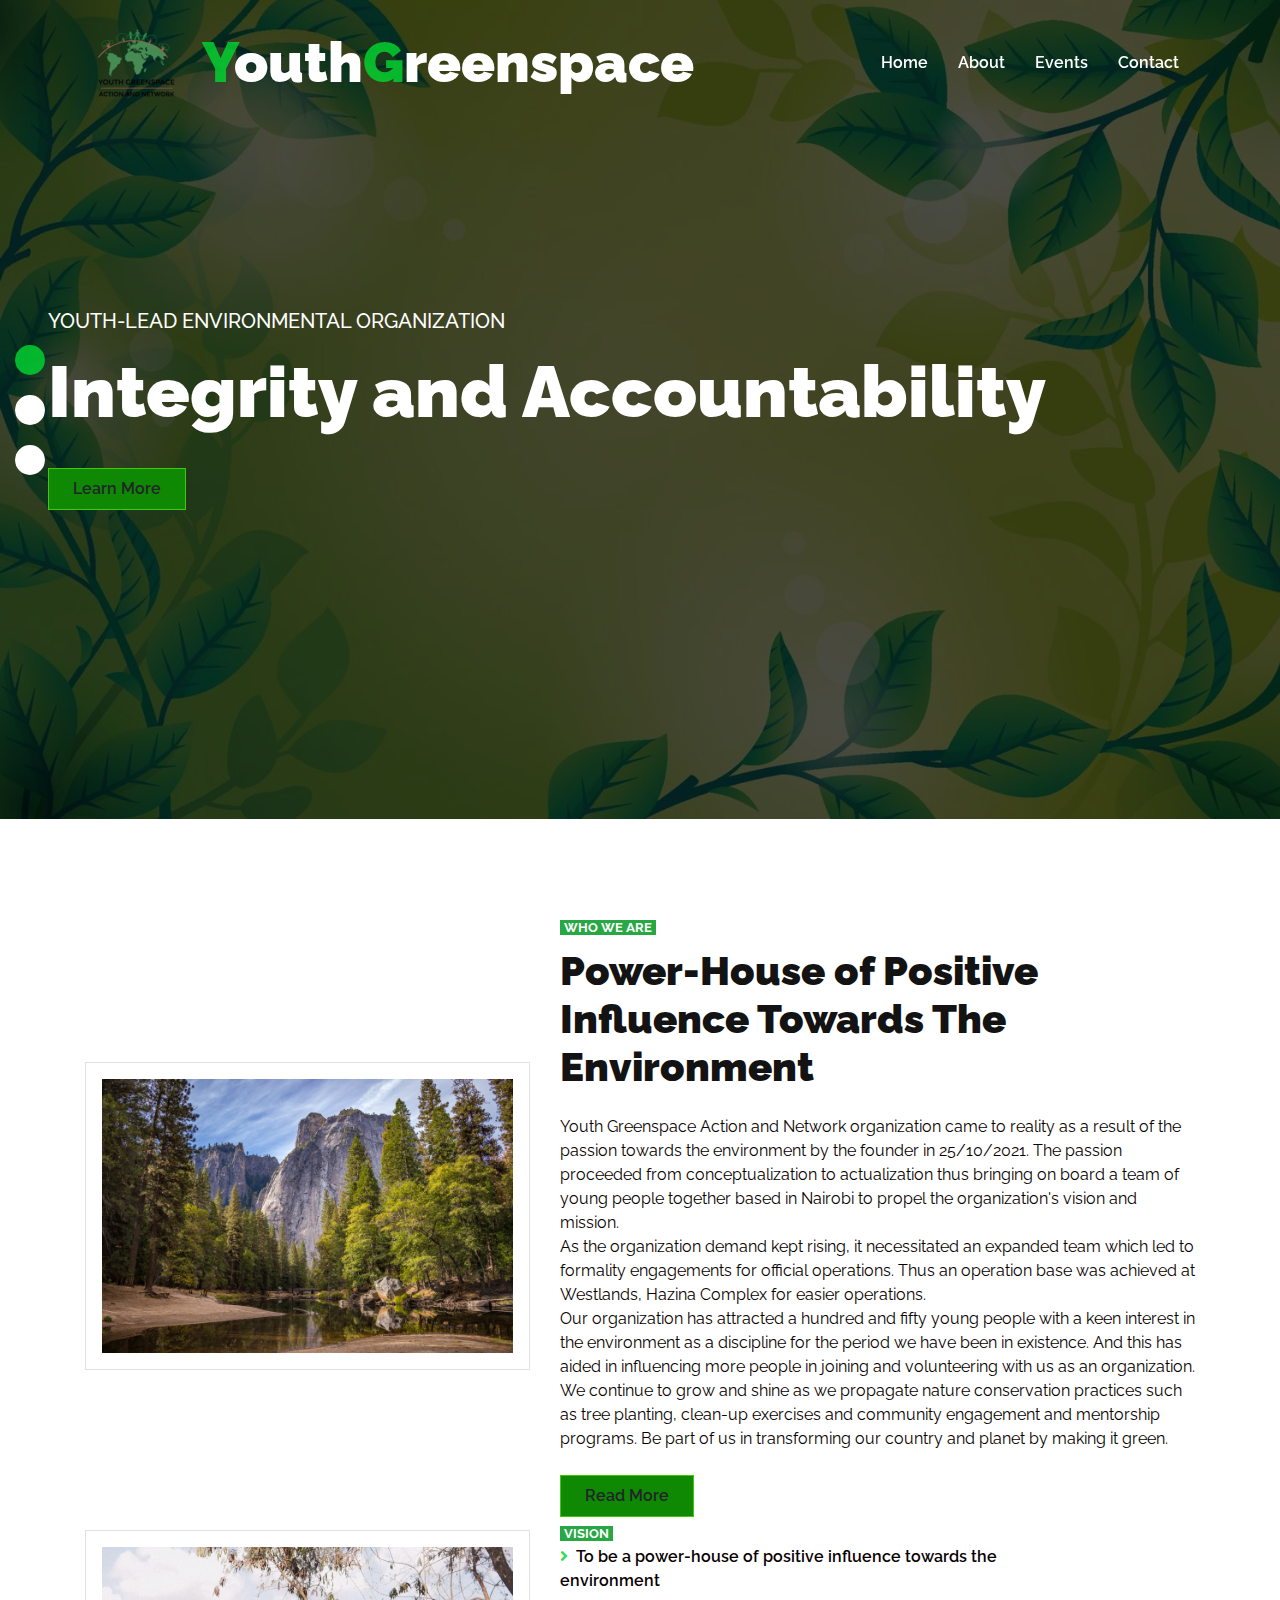
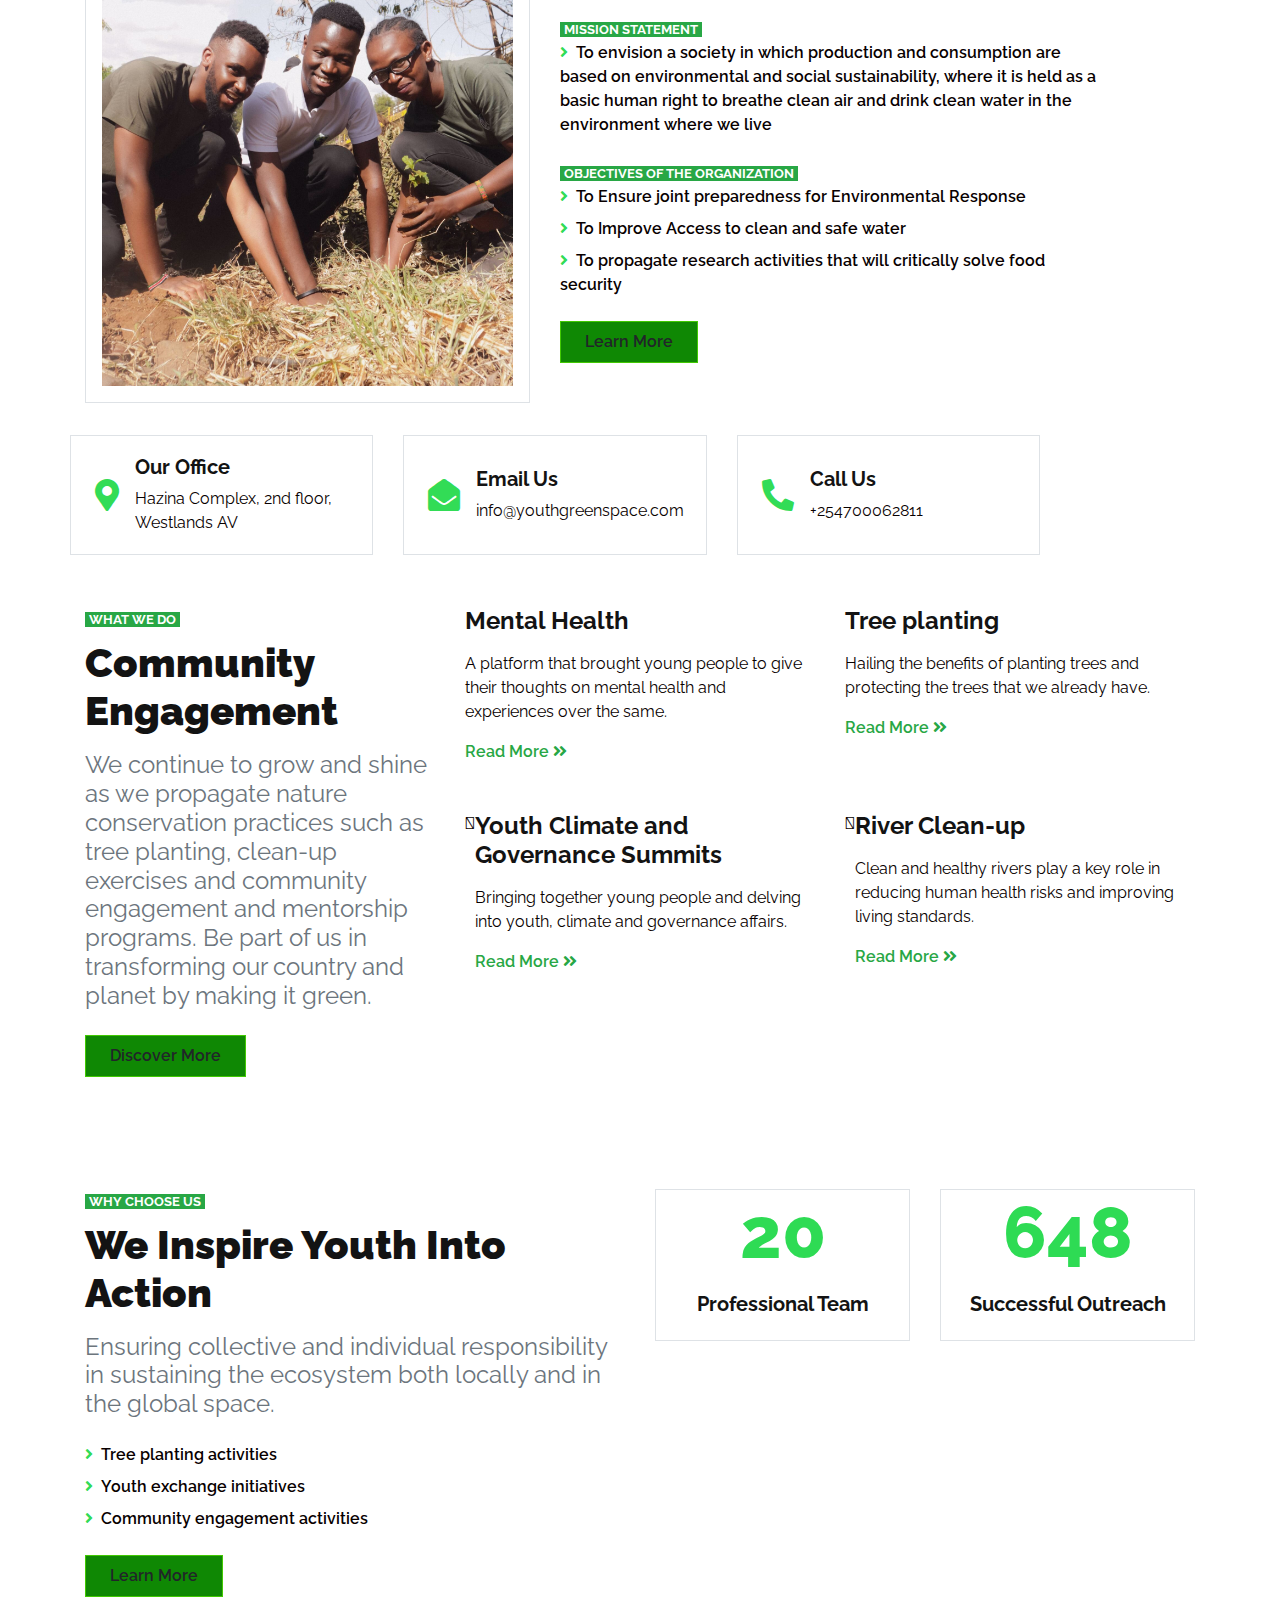
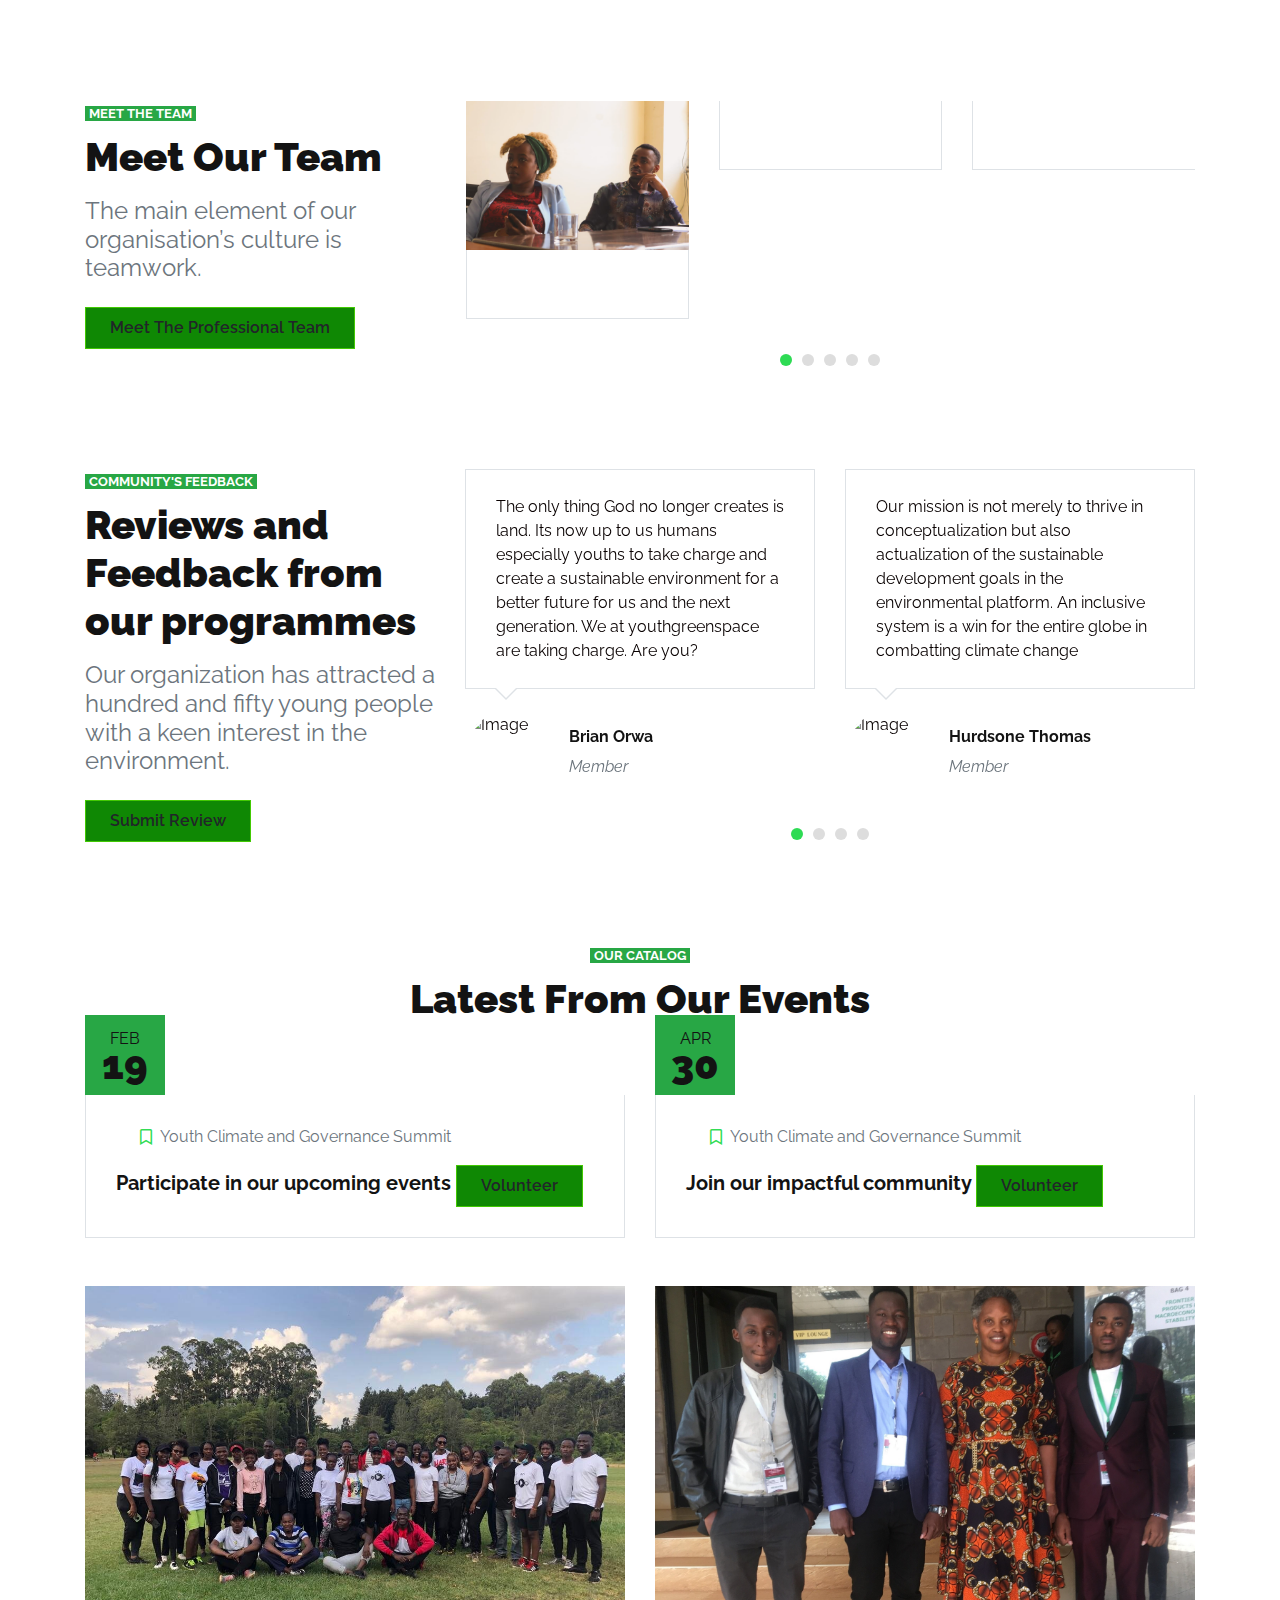
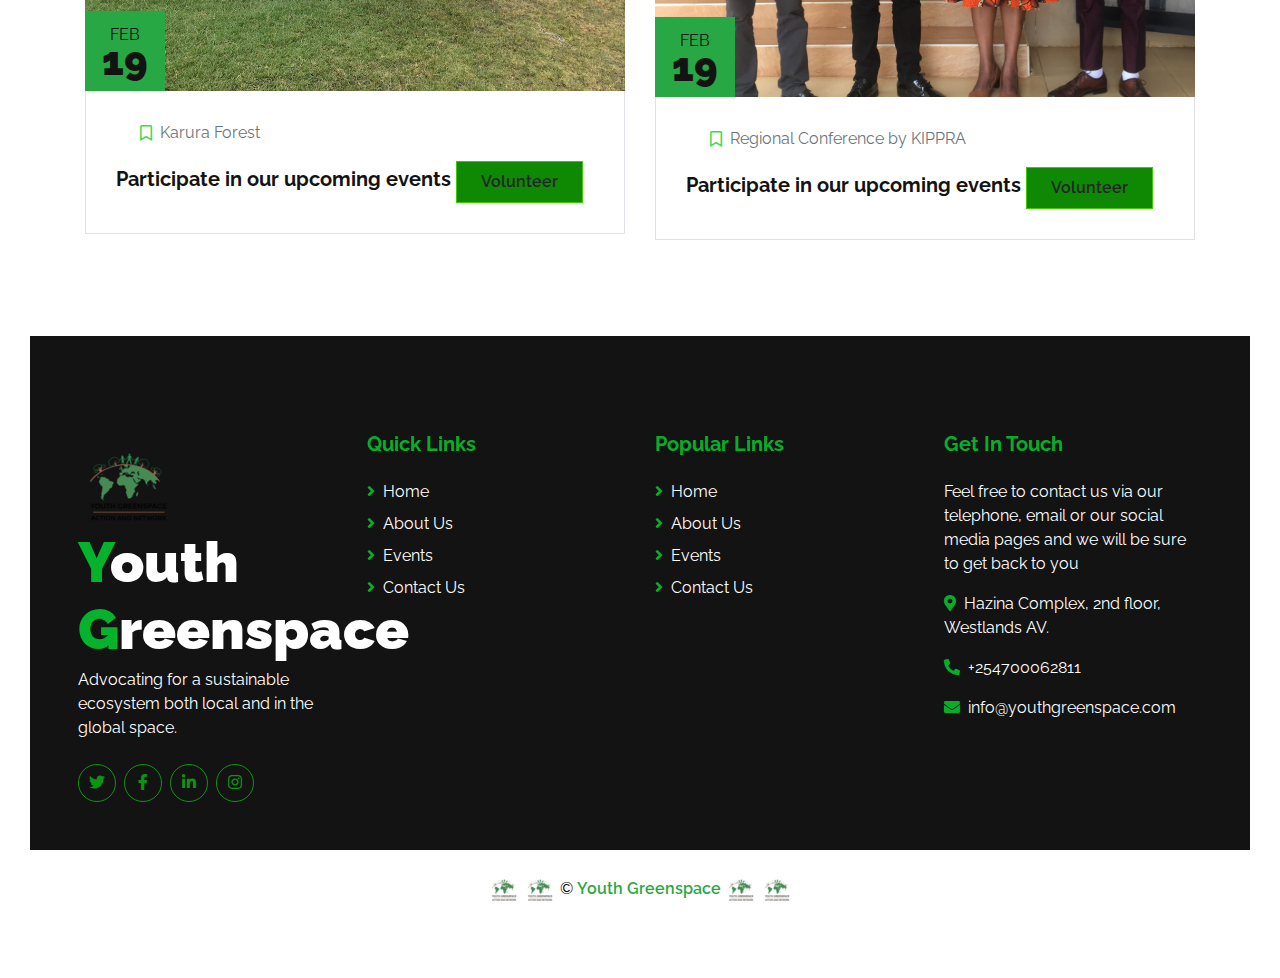
==== commit f2cb24a5: "review" ====
--- a/index.html
+++ b/index.html
@@ -120,13 +120,17 @@
                 <div class="col-lg-7 mt-5 mt-lg-0">
                     <small class="bg-primary text-white text-uppercase font-weight-bold px-1">Who We Are</small>
                     <h1 class="mt-2 mb-4">Power-House of Positive Influence Towards The Environment</h1>
-                    <p class="mb-4">Youth Greenspace Action and Network organization came to reality as a result of the passion towards the environment by the founder in 25/10/2021. The passion proceeded from conceptualization to actualization thus bringing on board a team of young people together based in Nairobi to propel the organization's vision and mission. As the organization demand kept rising, it necessitated an expanded team which led to formality engagements for official operations. Thus an operation base was achieved at Westlands, Hazina Complex for easier operations.
-                        Our organization has attracted a hundred and fifty young people with a keen interest in the environment as a discipline for the period we have been in existence. And this has aided in influencing more people in joining and volunteering with us as an organization. We continue to grow and shine as we propagate nature conservation practices such as tree planting, clean-up exercises and community engagement and mentorship programs.
+                    <p class="mb-4">Youth Greenspace Action and Network organization came to reality as a result of the passion towards the environment by the founder in 25/10/2021. The passion proceeded from conceptualization to actualization thus bringing on board a team of young people together based in Nairobi to propel the organization's vision and mission. <br>As the organization demand kept rising, it necessitated an expanded team which led to formality engagements for official operations. Thus an operation base was achieved at Westlands, Hazina Complex for easier operations.
+                        <br>Our organization has attracted a hundred and fifty young people with a keen interest in the environment as a discipline for the period we have been in existence. And this has aided in influencing more people in joining and volunteering with us as an organization. <br>We continue to grow and shine as we propagate nature conservation practices such as tree planting, clean-up exercises and community engagement and mentorship programs.
                         Be part of us in transforming our country and planet by making it green.
                         </p>
                     <a href="" class="btn btn-primary py-md-2 px-md-4 font-weight-semi-bold">Read More</a>
                 </div>
             </div>
+            <div class="row align-items-center pb-1">
+                <div class="col-lg-5">
+                    <img class="img-thumbnail p-3" src="img/about2.jpg" alt="">
+                </div>
             <div class="col-lg-6 mb-5">
                 <small class="bg-primary text-white text-uppercase font-weight-bold px-1">VISION</small>
                 <div class="list-inline mb-4">
@@ -353,6 +357,22 @@
                                 <span></span>
                             </div>
                         </div>
+                        <div class="team-item">
+                            <div class="position-relative">
+                                <img class="img-fluid w-100" src="img/team-5.jpg" alt="">
+                                <div class="team-overlay position-absolute d-flex align-items-center justify-content-center m-3">
+                                    <div class="d-flex align-items-center justify-content-start">
+                                        <a class="btn btn-outline-secondary rounded-circle text-center mr-2 px-0" style="width: 38px; height: 38px;" href="#"><i class="fab fa-twitter"></i></a>
+                                        <a class="btn btn-outline-secondary rounded-circle text-center mr-2 px-0" style="width: 38px; height: 38px;" href="#"><i class="fab fa-facebook-f"></i></a>
+                                        <a class="btn btn-outline-secondary rounded-circle text-center px-0" style="width: 38px; height: 38px;" href="#"><i class="fab fa-linkedin-in"></i></a>
+                                    </div>
+                                </div>
+                            </div>
+                            <div class="border border-top-0 text-center" style="padding: 30px;">
+                                <h5 class="font-weight-bold"></h5>
+                                <span></span>
+                            </div>
+                        </div>
                     </div>
                 </div>
             </div>
@@ -495,13 +515,9 @@
                     </div>
                     <div class="border border-top-0" style="padding: 30px;">
                         <div class="d-flex mb-3">
-                            <div class="d-flex align-items-center">
-                                <img class="rounded-circle" style="width: 40px; height: 40px;" src="img/user.jpg" alt="">
-                                <a class="text-muted ml-2" href="">Joshua Momanyi</a>
-                            </div>
                             <div class="d-flex align-items-center ml-4">
                                 <i class="far fa-bookmark text-primary"></i>
-                                <a class="text-muted ml-2" href="">Member</a>
+                                <a class="text-muted ml-2" href="">Youth Climate and Governance Summit</a>
                             </div>
                         </div>
                         <a class="h5 font-weight-bold" href="">Participate in our upcoming events    </a>
@@ -519,16 +535,52 @@
                     </div>
                     <div class="border border-top-0" style="padding: 30px;">
                         <div class="d-flex mb-3">
-                            <div class="d-flex align-items-center">
-                                <img class="rounded-circle" style="width: 40px; height: 40px;" src="img/user.jpg" alt="">
-                                <a class="text-muted ml-2" href="">Joshua Momanyi</a>
-                            </div>
                             <div class="d-flex align-items-center ml-4">
                                 <i class="far fa-bookmark text-primary"></i>
-                                <a class="text-muted ml-2" href="">Member</a>
+                                <a class="text-muted ml-2" href="">Youth Climate and Governance Summit</a>
                             </div>
                         </div>
                         <a class="h5 font-weight-bold" href="">Join our impactful community     </a>
+                        <a href="" class="btn btn-primary py-md-2 px-md-4 font-weight-semi-bold">Volunteer</a>
+                    </div>
+                </div>
+                <div class="col-md-6 mb-5">
+                    <div class="position-relative">
+                        <img class="img-fluid w-100" src="img/blog-3.jpg" alt="">
+                        <div class="position-absolute bg-primary d-flex flex-column align-items-center justify-content-center"
+                            style="width: 80px; height: 80px; bottom: 0; left: 0;">
+                            <h6 class="text-uppercase mt-2 mb-n2">Feb</h6>
+                            <h1 class="m-0">19</h1>
+                        </div>
+                    </div>
+                    <div class="border border-top-0" style="padding: 30px;">
+                        <div class="d-flex mb-3">
+                            <div class="d-flex align-items-center ml-4">
+                                <i class="far fa-bookmark text-primary"></i>
+                                <a class="text-muted ml-2" href="">Karura Forest</a>
+                            </div>
+                        </div>
+                        <a class="h5 font-weight-bold" href="">Participate in our upcoming events    </a>
+                        <a href="" class="btn btn-primary py-md-2 px-md-4 font-weight-semi-bold">Volunteer</a>
+                    </div>
+                </div>
+                <div class="col-md-6 mb-5">
+                    <div class="position-relative">
+                        <img class="img-fluid w-100" src="img/blog-4.jpg" alt="">
+                        <div class="position-absolute bg-primary d-flex flex-column align-items-center justify-content-center"
+                            style="width: 80px; height: 80px; bottom: 0; left: 0;">
+                            <h6 class="text-uppercase mt-2 mb-n2">Feb</h6>
+                            <h1 class="m-0">19</h1>
+                        </div>
+                    </div>
+                    <div class="border border-top-0" style="padding: 30px;">
+                        <div class="d-flex mb-3">
+                            <div class="d-flex align-items-center ml-4">
+                                <i class="far fa-bookmark text-primary"></i>
+                                <a class="text-muted ml-2" href="">Regional Conference by KIPPRA</a>
+                            </div>
+                        </div>
+                        <a class="h5 font-weight-bold" href="">Participate in our upcoming events    </a>
                         <a href="" class="btn btn-primary py-md-2 px-md-4 font-weight-semi-bold">Volunteer</a>
                     </div>
                 </div>
@@ -544,7 +596,7 @@
             <div class="col-lg-3 col-md-6 mb-5">
                 <a href="index.html" class="navbar-brand">
                     <img class="mb-30" src="img/greenspace-logo.png">
-                    <h1 class="m-0 mt-n2 text-white display-4"><span class="text-primary">Y</span>outh<span class="text-primary">G</span>reenspace</h1>
+                    <h1 class="m-0 mt-n2 text-white display-4"><span class="text-primary">Y</span>outh<span class="text-primary"><br>G</span>reenspace</h1>
                 </a>
                 <p>Advocating for a sustainable ecosystem both local and in the global space.</p>
                 <div class="d-flex justify-content-start mt-4">
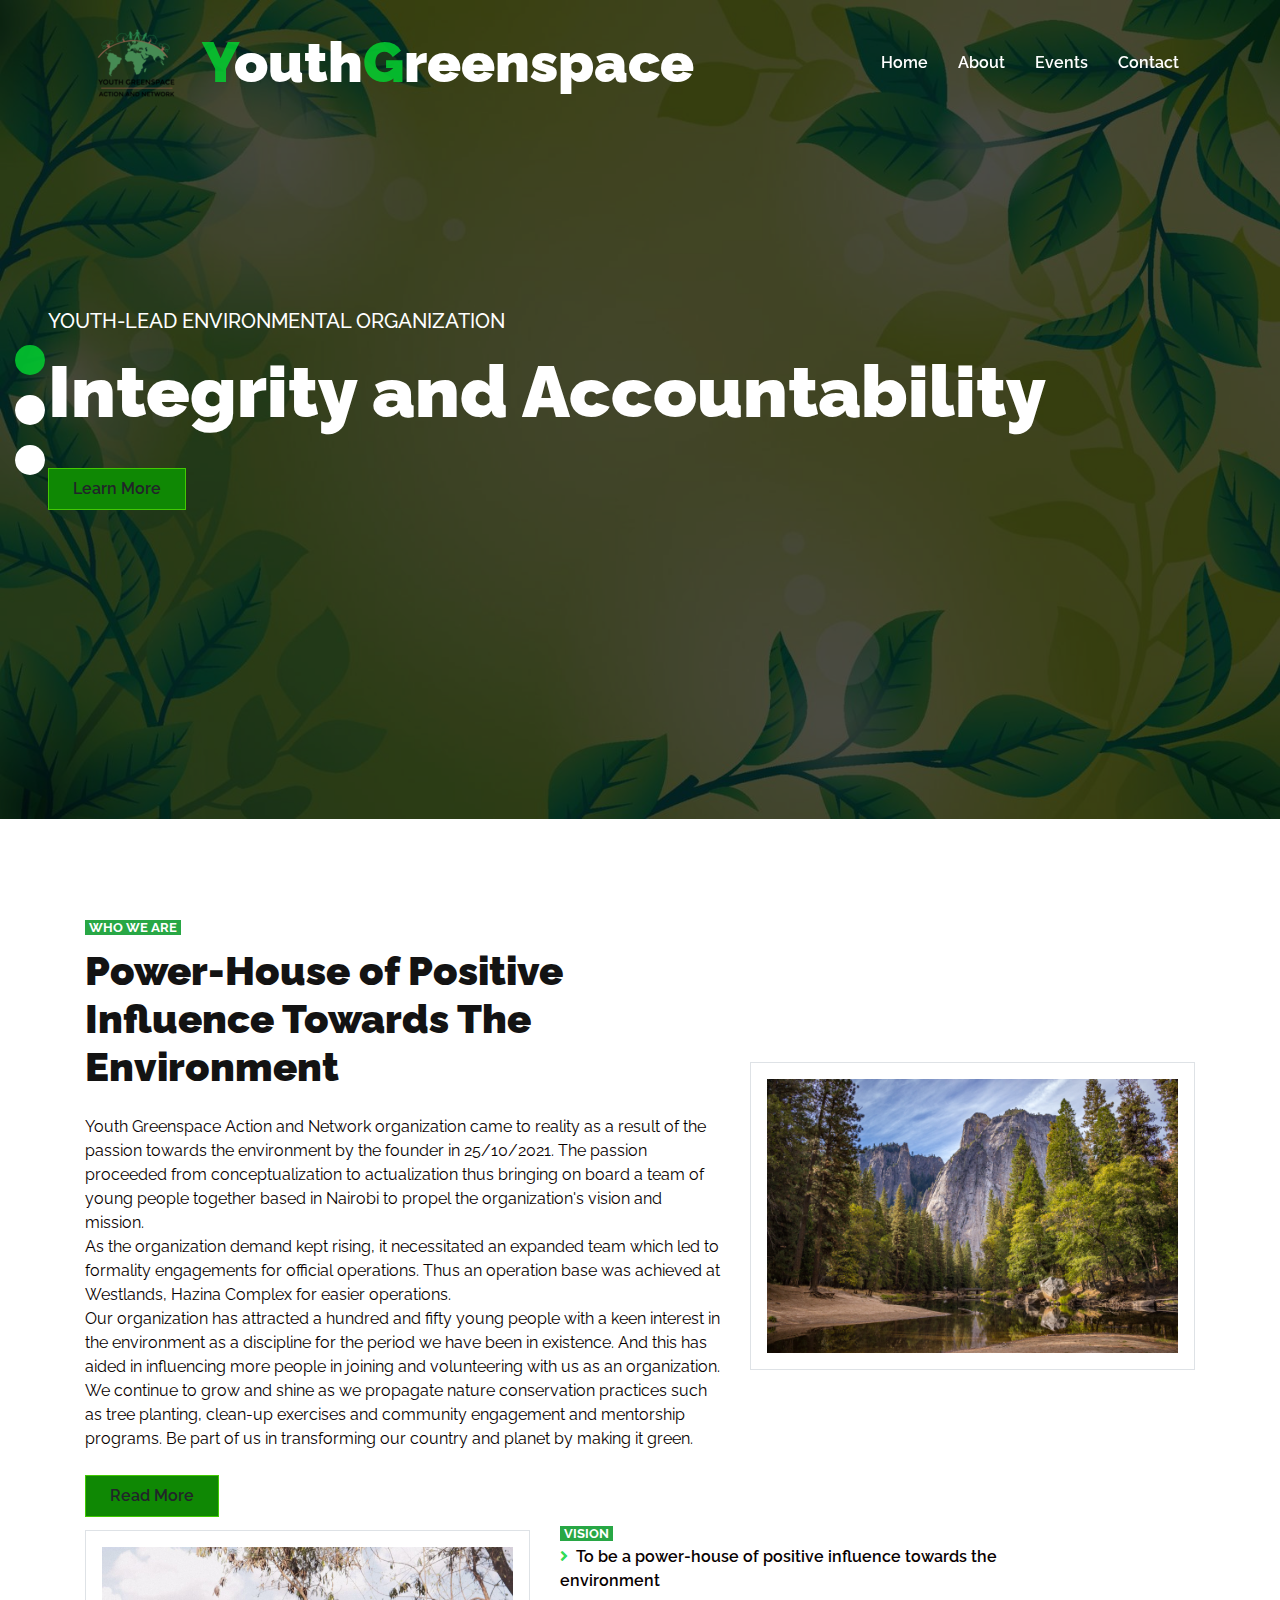
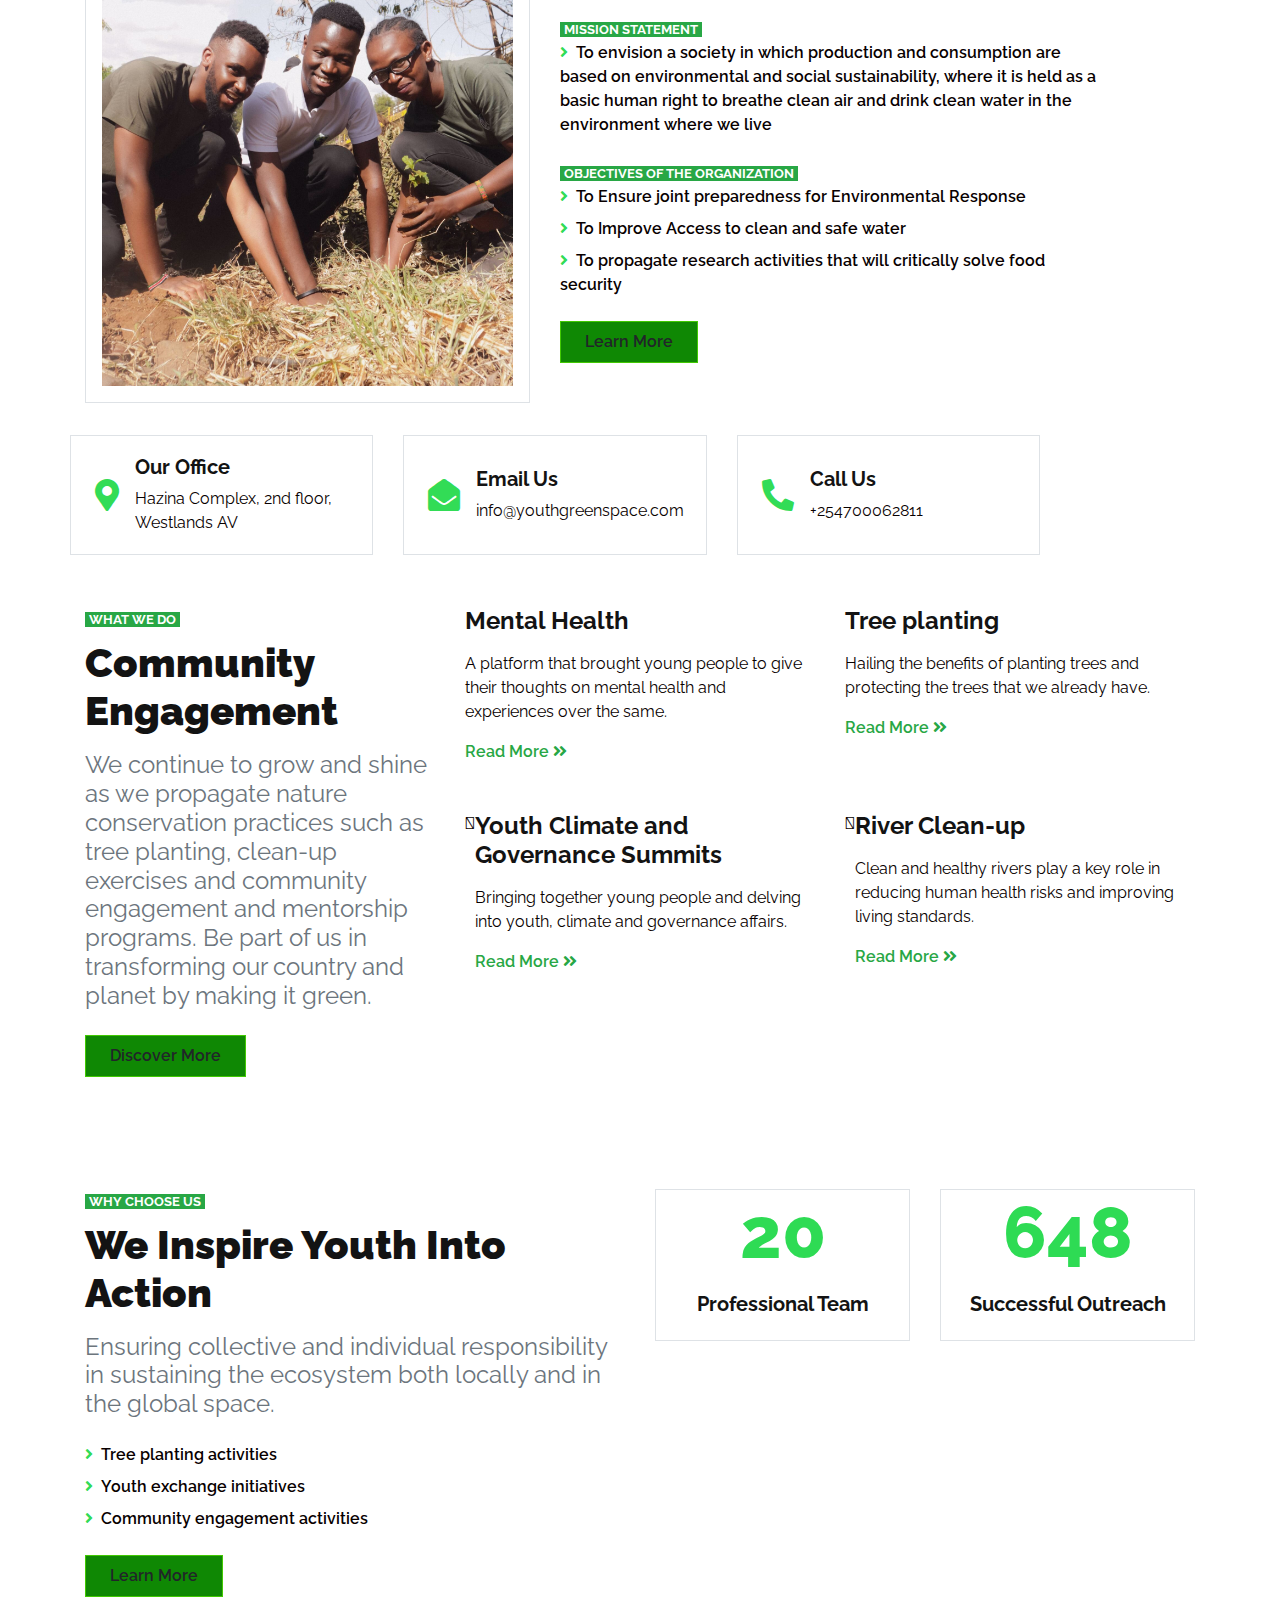
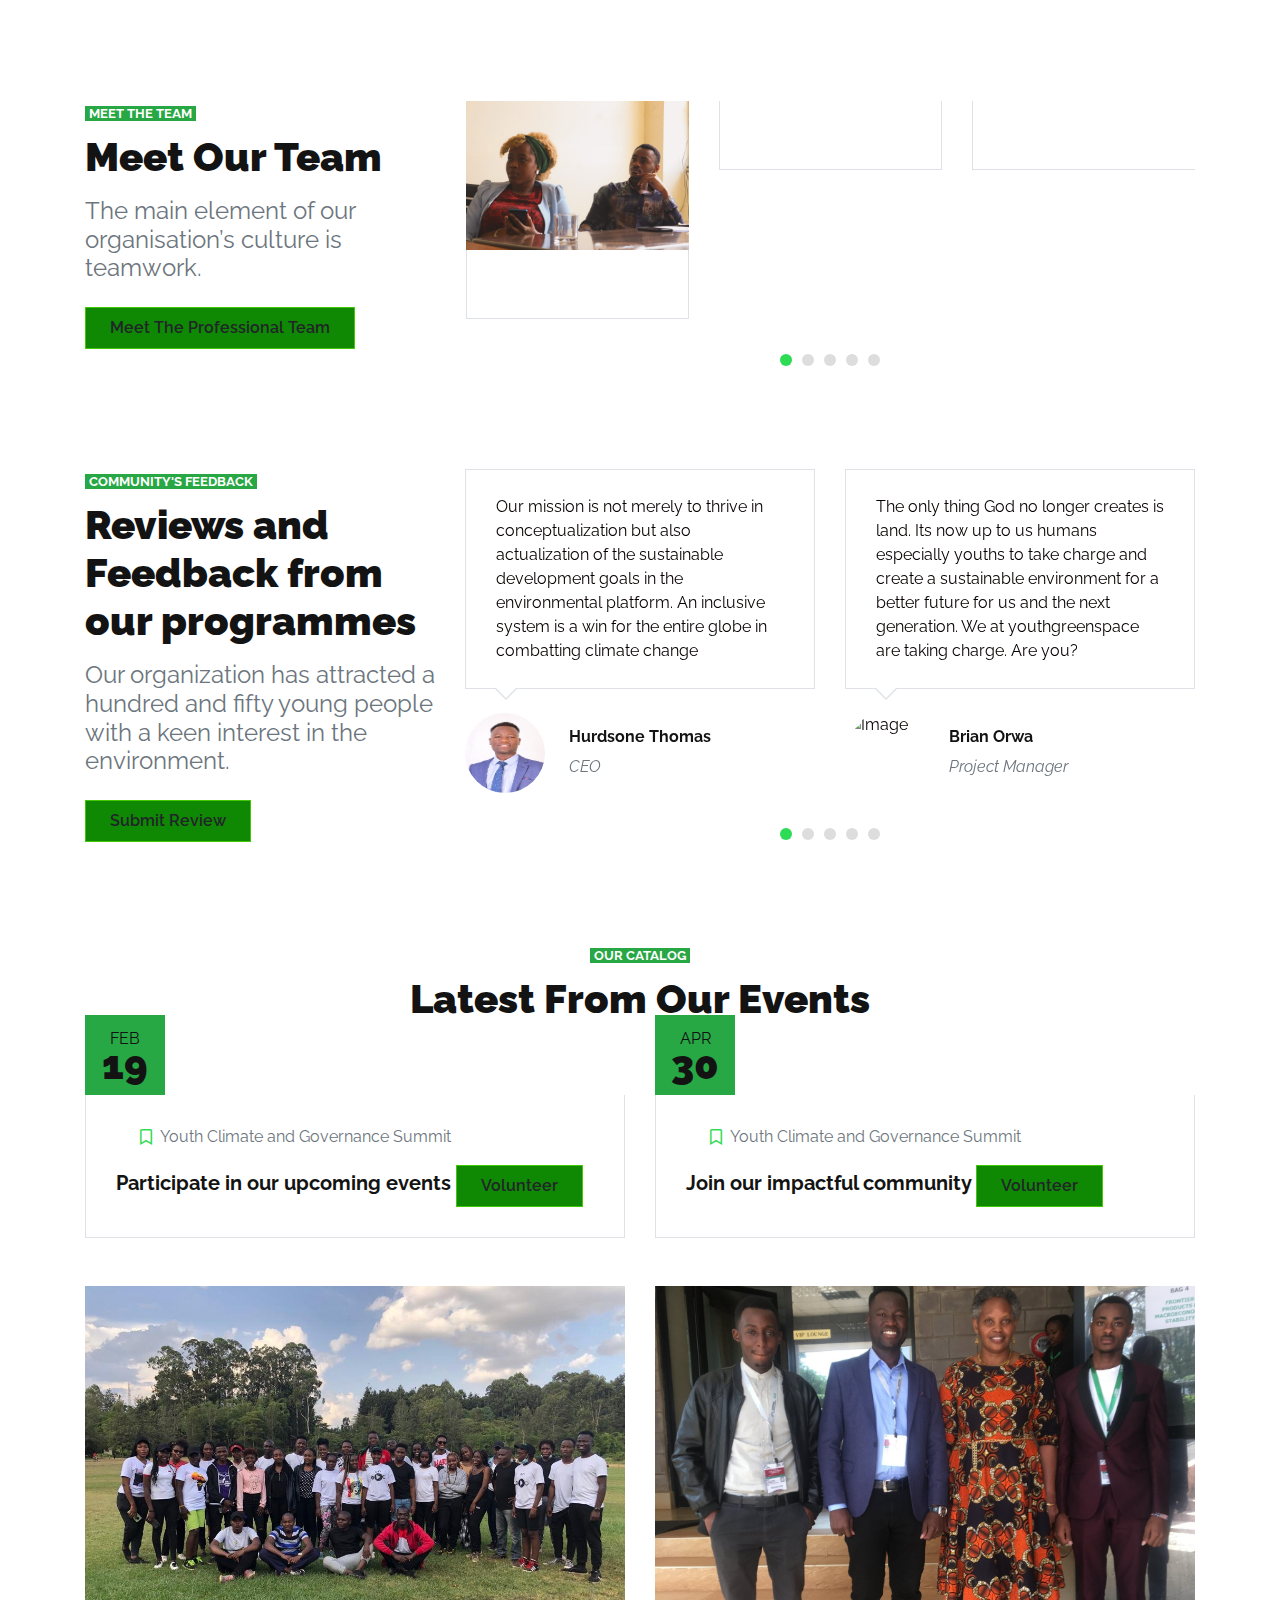
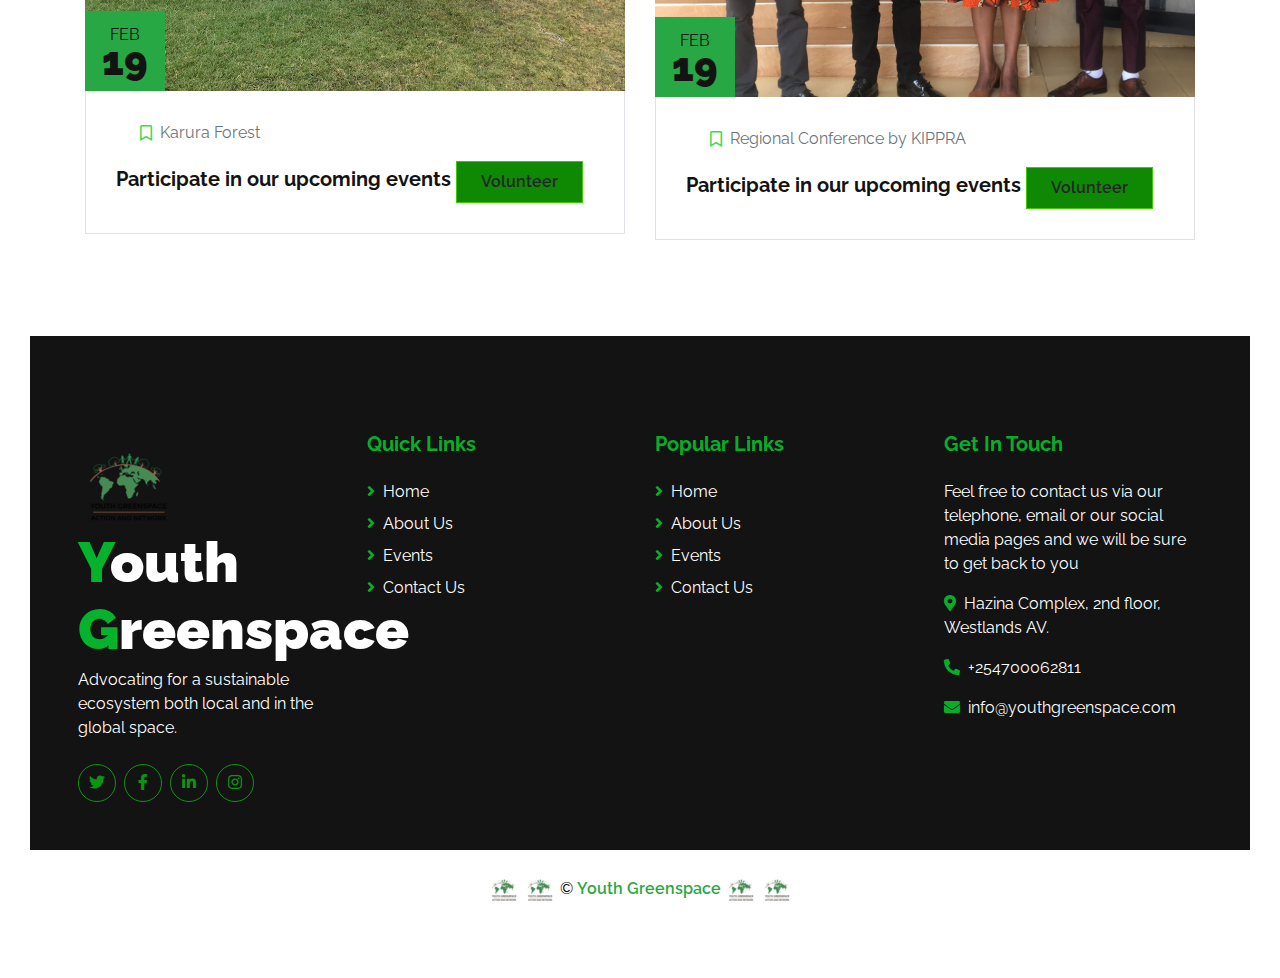
==== commit 557cd471: "testimonials team" ====
--- a/index.html
+++ b/index.html
@@ -114,9 +114,6 @@
     <div class="container-fluid py-5">
         <div class="container">
             <div class="row align-items-center pb-1">
-                <div class="col-lg-5">
-                    <img class="img-thumbnail p-3" src="img/about.jpg" alt="">
-                </div>
                 <div class="col-lg-7 mt-5 mt-lg-0">
                     <small class="bg-primary text-white text-uppercase font-weight-bold px-1">Who We Are</small>
                     <h1 class="mt-2 mb-4">Power-House of Positive Influence Towards The Environment</h1>
@@ -125,6 +122,9 @@
                         Be part of us in transforming our country and planet by making it green.
                         </p>
                     <a href="" class="btn btn-primary py-md-2 px-md-4 font-weight-semi-bold">Read More</a>
+                </div>
+                <div class="col-lg-5">
+                    <img class="img-thumbnail p-3" src="img/about.jpg" alt="">
                 </div>
             </div>
             <div class="row align-items-center pb-1">
@@ -395,25 +395,25 @@
                     <div class="owl-carousel testimonial-carousel">
                         <div class="testimonial-item">
                             <div class="testimonial-text position-relative border mb-4" style="padding: 25px 30px;">
+                                Our mission is not merely to thrive in conceptualization but also actualization of the sustainable development goals in the environmental platform. An inclusive system is a win for the entire globe in combatting climate change
+                            </div>
+                            <div class="d-flex align-items-center">
+                                <img class="img-fluid rounded-circle" src="img/testimonial-1.jpg" style="width: 80px; height: 80px;" alt="Image">
+                                <div class="pl-4">
+                                    <h6 class="font-weight-bold">Hurdsone Thomas</h6>
+                                    <i class="text-muted">CEO</i>
+                                </div>
+                            </div>
+                        </div>
+                        <div class="testimonial-item">
+                            <div class="testimonial-text position-relative border mb-4" style="padding: 25px 30px;">
                                 The only thing God no longer creates is land. Its now up to us humans especially youths to take charge and create a sustainable environment for a better future for us and the next generation. We at youthgreenspace are taking charge. Are you?
                             </div>
                             <div class="d-flex align-items-center">
-                                <img class="img-fluid rounded-circle" src="" style="width: 80px; height: 80px;" alt="Image">
+                                <img class="img-fluid rounded-circle" src="img/testimonial-2.jpg" style="width: 80px; height: 80px;" alt="Image">
                                 <div class="pl-4">
                                     <h6 class="font-weight-bold">Brian Orwa</h6>
-                                    <i class="text-muted">Member</i>
-                                </div>
-                            </div>
-                        </div>
-                        <div class="testimonial-item">
-                            <div class="testimonial-text position-relative border mb-4" style="padding: 25px 30px;">
-                                Our mission is not merely to thrive in conceptualization but also actualization of the sustainable development goals in the environmental platform. An inclusive system is a win for the entire globe in combatting climate change
-                            </div>
-                            <div class="d-flex align-items-center">
-                                <img class="img-fluid rounded-circle" src="" style="width: 80px; height: 80px;" alt="Image">
-                                <div class="pl-4">
-                                    <h6 class="font-weight-bold">Hurdsone Thomas</h6>
-                                    <i class="text-muted">Member</i>
+                                    <i class="text-muted">Project Manager</i>
                                 </div>
                             </div>
                         </div>
@@ -422,7 +422,7 @@
                                 If it is to be it is up to me.
                             </div>
                             <div class="d-flex align-items-center">
-                                <img class="img-fluid rounded-circle" src="" style="width: 80px; height: 80px;" alt="Image">
+                                <img class="img-fluid rounded-circle" src="img/testimonial-3.jpg" style="width: 80px; height: 80px;" alt="Image">
                                 <div class="pl-4">
                                     <h6 class="font-weight-bold">Gloria Besha</h6>
                                     <i class="text-muted">Public Relations Manager</i>
@@ -431,13 +431,13 @@
                         </div>
                         <div class="testimonial-item">
                             <div class="testimonial-text position-relative border mb-4" style="padding: 25px 30px;">
-                                The ultimate test of a man's conscience  may be his willingness to sacrifice something today for future generations whose words of thanks will not be heard
-                            </div>
-                            <div class="d-flex align-items-center">
-                                <img class="img-fluid rounded-circle" src="" style="width: 80px; height: 80px;" alt="Image">
+                                The ultimate test of a man's conscience  may be his willingness to sacrifice something today for future generations whose words of thanks will not be heard.Dont be mean to keep it green.
+                            </div>
+                            <div class="d-flex align-items-center">
+                                <img class="img-fluid rounded-circle" src="img/testimonial-4.jpg" style="width: 80px; height: 80px;" alt="Image">
                                 <div class="pl-4">
                                     <h6 class="font-weight-bold">Ann Muthua</h6>
-                                    <i class="text-muted">Member</i>
+                                    <i class="text-muted">Housing Coordinator</i>
                                 </div>
                             </div>
                         </div>
@@ -446,7 +446,7 @@
                                 A Nature Nurtured , serving and conserving  blends me and ever a Green grinner who radiates kindness to the other kind for being an enviromentalist and a climate activist makes me
                             </div>
                             <div class="d-flex align-items-center">
-                                <img class="img-fluid rounded-circle" src="" style="width: 80px; height: 80px;" alt="Image">
+                                <img class="img-fluid rounded-circle" src="img/testimonial-5.jpg" style="width: 80px; height: 80px;" alt="Image">
                                 <div class="pl-4">
                                     <h6 class="font-weight-bold">Enock Kitheka</h6>
                                     <i class="text-muted">Field correspondent</i>
@@ -458,10 +458,10 @@
                                 As Youth Greenspace, we are committed to empower the youth,  protect and conserve our environment through different initiatives with relevant environmental stakeholders. Now is the time!
                             </div>
                             <div class="d-flex align-items-center">
-                                <img class="img-fluid rounded-circle" src="" style="width: 80px; height: 80px;" alt="Image">
+                                <img class="img-fluid rounded-circle" src="img/testimonial-6.jpg" style="width: 80px; height: 80px;" alt="Image">
                                 <div class="pl-4">
                                     <h6 class="font-weight-bold">Joshua Momanyi</h6>
-                                    <i class="text-muted">Member</i>
+                                    <i class="text-muted">Communications Director</i>
                                 </div>
                             </div>
                         </div>
@@ -470,10 +470,10 @@
                                 THE EARTH IS ALL WE HAVE IN COMMON!
                             </div>
                             <div class="d-flex align-items-center">
-                                <img class="img-fluid rounded-circle" src="" style="width: 80px; height: 80px;" alt="Image">
-                                <div class="pl-4">
-                                    <h6 class="font-weight-bold">Mourine Kemunto</h6>
-                                    <i class="text-muted">Member</i>
+                                <img class="img-fluid rounded-circle" src="img/testimonial-7.jpg" style="width: 80px; height: 80px;" alt="Image">
+                                <div class="pl-4">
+                                    <h6 class="font-weight-bold">Maureen Nyabuto</h6>
+                                    <i class="text-muted">Development Director</i>
                                 </div>
                             </div>
                         </div>
@@ -482,10 +482,35 @@
                                 The goal of a sustainable environment is not just tree planting but how good and natural the environment becomes through us
                             </div>
                             <div class="d-flex align-items-center">
-                                <img class="img-fluid rounded-circle" src="" style="width: 80px; height: 80px;" alt="Image">
+                                <img class="img-fluid rounded-circle" src="img/testimonial-8.jpg" style="width: 80px; height: 80px;" alt="Image">
                                 <div class="pl-4">
                                     <h6 class="font-weight-bold">James Musau</h6>
-                                    <i class="text-muted">Member</i>
+                                    <i class="text-muted">Social Media Manager</i>
+                                </div>
+                            </div>
+                        </div>
+                        <div class="testimonial-item">
+                            <div class="testimonial-text position-relative border mb-4" style="padding: 25px 30px;">
+                               XXXXXX
+                            </div>
+                            <div class="d-flex align-items-center">
+                                <img class="img-fluid rounded-circle" src="img/testimonial-9.jpg" style="width: 80px; height: 80px;" alt="Image">
+                                <div class="pl-4">
+                                    <h6 class="font-weight-bold">Esther Matin</h6>
+                                    <i class="text-muted">Organizing Workforce Coordinator</i>
+                                </div>
+                            </div>
+                        </div>
+                        <div class="testimonial-item">
+                            <div class="testimonial-text position-relative border mb-4" style="padding: 25px 30px;">
+                                The health of our environment should be a non partisan issue but if we remain divided it will not be effectively addressed.
+
+                            </div>
+                            <div class="d-flex align-items-center">
+                                <img class="img-fluid rounded-circle" src="img/testimonial-10.jpg" style="width: 80px; height: 80px;" alt="Image">
+                                <div class="pl-4">
+                                    <h6 class="font-weight-bold">Eva Chepkwemoi</h6>
+                                    <i class="text-muted">Administrative Directo</i>
                                 </div>
                             </div>
                         </div>
